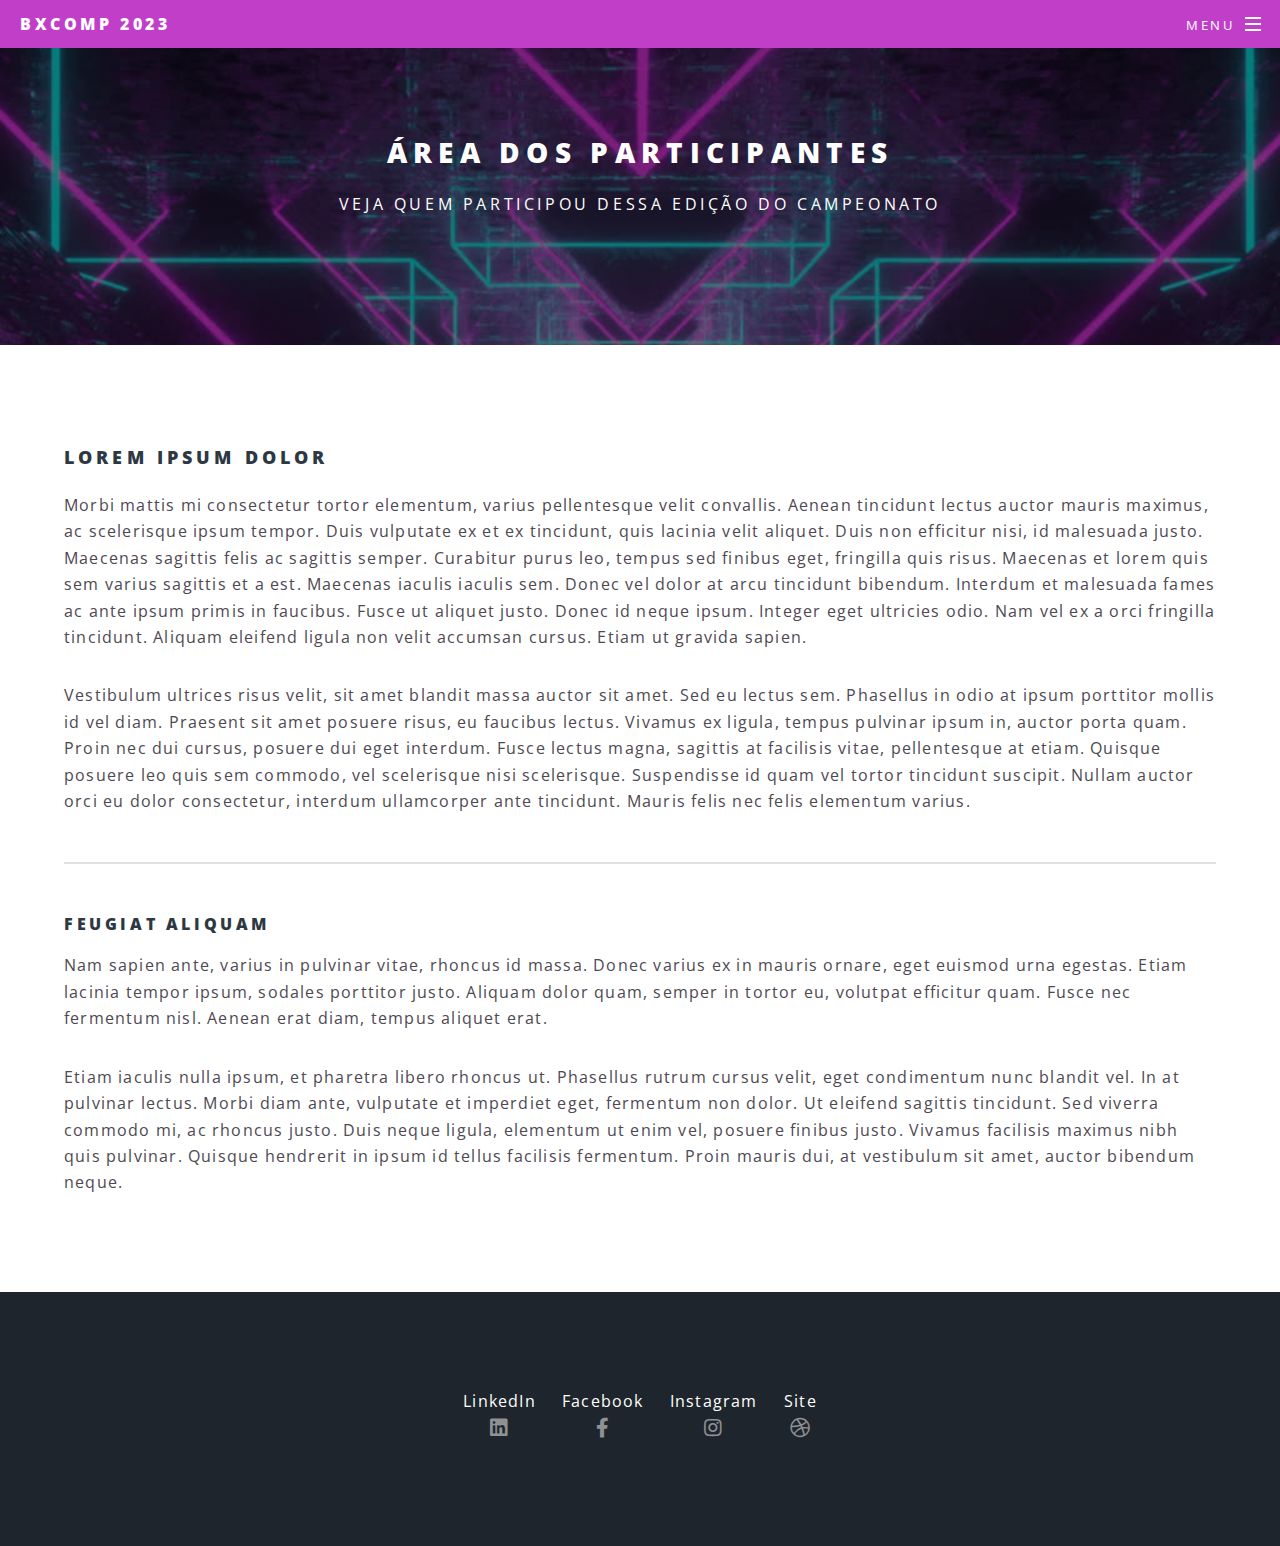
==== BxComp2023/assets/html/areaparticipante.html @ ff105e8b "add participantes page" ====
<!DOCTYPE HTML>
<!--
	Spectral by HTML5 UP
	html5up.net | @ajlkn
	Free for personal and commercial use under the CCA 3.0 license (html5up.net/license)
-->
<html>

<head>
    <title>BxComp 2023</title>
    <meta charset="utf-8" />
    <meta name="viewport" content="width=device-width, initial-scale=1, user-scalable=no" />
    <link rel="stylesheet" href="../css/main.css" />
    <link rel="stylesheet" href="../css/rancking.css" />
    <link rel="stylesheet" href="../css/equipe.css">
    <noscript>
        <link rel="stylesheet" href="../css/noscript.css" />
    </noscript>
</head>

<body class="landing is-preload">

    <!-- Page Wrapper -->
    <div id="page-wrapper">

        <!-- Header -->
        <header id="header">
            <h1><a href="../../index.html">BXCOMP 2023</a></h1>
            <nav id="nav">
                <ul>
                    <li class="special">
                        <a href="#menu" class="menuToggle"><span>Menu</span></a>
                        <div id="menu">
                            <ul>
                                <li><a href="./equipes.html">Equipes</a></li>
                                <li><a href="./desafios.html">Desafios</a></li>
                                <li><a href="./areaparticipante.html">Participantes</a></li>
                                <li><a href="http://www.each.usp.br/petsi/?page_id=8996">Edições Anteriores</a></li>
                            </ul>
                        </div>
                    </li>
                </ul>
            </nav>
        </header>

				<!-- Main -->
					<article id="main">
						<header>
							<h2>Área dos participantes</h2>
							<p>Veja quem participou dessa edição do campeonato</p>
						</header>
						<section class="wrapper style5">
							<div class="inner">

								<h3>Lorem ipsum dolor</h3>
								<p>Morbi mattis mi consectetur tortor elementum, varius pellentesque velit convallis. Aenean tincidunt lectus auctor mauris maximus, ac scelerisque ipsum tempor. Duis vulputate ex et ex tincidunt, quis lacinia velit aliquet. Duis non efficitur nisi, id malesuada justo. Maecenas sagittis felis ac sagittis semper. Curabitur purus leo, tempus sed finibus eget, fringilla quis risus. Maecenas et lorem quis sem varius sagittis et a est. Maecenas iaculis iaculis sem. Donec vel dolor at arcu tincidunt bibendum. Interdum et malesuada fames ac ante ipsum primis in faucibus. Fusce ut aliquet justo. Donec id neque ipsum. Integer eget ultricies odio. Nam vel ex a orci fringilla tincidunt. Aliquam eleifend ligula non velit accumsan cursus. Etiam ut gravida sapien.</p>

								<p>Vestibulum ultrices risus velit, sit amet blandit massa auctor sit amet. Sed eu lectus sem. Phasellus in odio at ipsum porttitor mollis id vel diam. Praesent sit amet posuere risus, eu faucibus lectus. Vivamus ex ligula, tempus pulvinar ipsum in, auctor porta quam. Proin nec dui cursus, posuere dui eget interdum. Fusce lectus magna, sagittis at facilisis vitae, pellentesque at etiam. Quisque posuere leo quis sem commodo, vel scelerisque nisi scelerisque. Suspendisse id quam vel tortor tincidunt suscipit. Nullam auctor orci eu dolor consectetur, interdum ullamcorper ante tincidunt. Mauris felis nec felis elementum varius.</p>

								<hr />

								<h4>Feugiat aliquam</h4>
								<p>Nam sapien ante, varius in pulvinar vitae, rhoncus id massa. Donec varius ex in mauris ornare, eget euismod urna egestas. Etiam lacinia tempor ipsum, sodales porttitor justo. Aliquam dolor quam, semper in tortor eu, volutpat efficitur quam. Fusce nec fermentum nisl. Aenean erat diam, tempus aliquet erat.</p>

								<p>Etiam iaculis nulla ipsum, et pharetra libero rhoncus ut. Phasellus rutrum cursus velit, eget condimentum nunc blandit vel. In at pulvinar lectus. Morbi diam ante, vulputate et imperdiet eget, fermentum non dolor. Ut eleifend sagittis tincidunt. Sed viverra commodo mi, ac rhoncus justo. Duis neque ligula, elementum ut enim vel, posuere finibus justo. Vivamus facilisis maximus nibh quis pulvinar. Quisque hendrerit in ipsum id tellus facilisis fermentum. Proin mauris dui, at vestibulum sit amet, auctor bibendum neque.</p>

							</div>
						</section>
					</article>

    <!-- Footer -->
    <footer id="footer">
        <ul class="icons">
            <li>
                <div class="icon-wrapper">
                    <span class="network-name">LinkedIn</span>
                    <a href="https://www.linkedin.com/company/pet-si-each-usp/mycompany/"
                        class="icon brands fa-linkedin">
                        <span class="label">LinkedIn</span>
                    </a>
                </div>
            </li>
            <li>
                <div class="icon-wrapper">
                    <span class="network-name">Facebook</span>
                    <a href="https://www.facebook.com/petsieach" class="icon brands fa-facebook-f">
                        <span class="label">Facebook</span>
                    </a>
                </div>
            </li>
            <li>
                <div class="icon-wrapper">
                    <span class="network-name">Instagram</span>
                    <a href="https://www.instagram.com/petsieach/" class="icon brands fa-instagram">
                        <span class="label">Instagram</span>
                    </a>

                </div>
            </li>
            <li>
                <div class="icon-wrapper">
                    <span class="network-name">Site</span>
                    <a href="http://www.each.usp.br/petsi/" class="icon brands fa-dribbble">
                        <span class="label">Site</span>
                    </a>

                </div>
            </li>
    </footer>


    </div>

    <!-- Scripts -->
    <script src="../js/jquery.min.js"></script>
    <script src="../js/jquery.scrollex.min.js"></script>
    <script src="../js/jquery.scrolly.min.js"></script>
    <script src="../js/browser.min.js"></script>
    <script src="../js/breakpoints.min.js"></script>
    <script src="../js/util.js"></script>
    <script src="../js/main.js"></script>
    <script src="../js/select-team.js"></script>

</body>

</html>
---- BxComp2023/assets/css/main.css ----
@import url(fontawesome-all.min.css);
@import url("https://fonts.googleapis.com/css?family=Open+Sans:400,400italic,600,600italic,800,800italic");

/*
	Spectral by HTML5 UP
	html5up.net | @ajlkn
	Free for personal and commercial use under the CCA 3.0 license (html5up.net/license)
*/

html,
body,
div,
span,
applet,
object,
iframe,
h1,
h2,
h3,
h4,
h5,
h6,
p,
blockquote,
pre,
a,
abbr,
acronym,
address,
big,
cite,
code,
del,
dfn,
em,
img,
ins,
kbd,
q,
s,
samp,
small,
strike,
strong,
sub,
sup,
tt,
var,
b,
u,
i,
center,
dl,
dt,
dd,
ol,
ul,
li,
fieldset,
form,
label,
legend,
table,
caption,
tbody,
tfoot,
thead,
tr,
th,
td,
article,
aside,
canvas,
details,
embed,
figure,
figcaption,
footer,
header,
hgroup,
menu,
nav,
output,
ruby,
section,
summary,
time,
mark,
audio,
video {
	margin: 0;
	padding: 0;
	border: 0;
	font-size: 100%;
	font: inherit;
	vertical-align: baseline;
}

article,
aside,
details,
figcaption,
figure,
footer,
header,
hgroup,
menu,
nav,
section {
	display: block;
}

body {
	line-height: 1;
}

ol,
ul {
	list-style: none;
}

blockquote,
q {
	quotes: none;
}

blockquote:before,
blockquote:after,
q:before,
q:after {
	content: '';
	content: none;
}

table {
	border-collapse: collapse;
	border-spacing: 0;
}

body {
	-webkit-text-size-adjust: none;
}

mark {
	background-color: transparent;
	color: inherit;
}

input::-moz-focus-inner {
	border: 0;
	padding: 0;
}

input,
select,
textarea {
	-moz-appearance: none;
	-webkit-appearance: none;
	-ms-appearance: none;
	appearance: none;
}

/* Basic */

@-ms-viewport {
	width: device-width;
}

html {
	box-sizing: border-box;
}

*,
*:before,
*:after {
	box-sizing: inherit;
}

body {
	background: #2e3842;
}

body.is-preload *,
body.is-preload *:before,
body.is-preload *:after {
	-moz-animation: none !important;
	-webkit-animation: none !important;
	-ms-animation: none !important;
	animation: none !important;
	-moz-transition: none !important;
	-webkit-transition: none !important;
	-ms-transition: none !important;
	transition: none !important;
}

body,
input,
select,
textarea {
	color: #fff;
	font-family: "Open Sans", Helvetica, sans-serif;
	font-size: 15pt;
	font-weight: 400;
	letter-spacing: 0.075em;
	line-height: 1.65em;
}

@media screen and (max-width: 1680px) {

	body,
	input,
	select,
	textarea {
		font-size: 13pt;
	}

}

@media screen and (max-width: 1280px) {

	body,
	input,
	select,
	textarea {
		font-size: 12pt;
	}

}

@media screen and (max-width: 736px) {

	body,
	input,
	select,
	textarea {
		font-size: 11pt;
		letter-spacing: 0.0375em;
	}

}

a {
	-moz-transition: color 0.2s ease, border-bottom-color 0.2s ease;
	-webkit-transition: color 0.2s ease, border-bottom-color 0.2s ease;
	-ms-transition: color 0.2s ease, border-bottom-color 0.2s ease;
	transition: color 0.2s ease, border-bottom-color 0.2s ease;
	border-bottom: dotted 1px;
	color: inherit;
	text-decoration: none;
}

a:hover {
	border-bottom-color: transparent;
}

strong,
b {
	color: #fff;
	font-weight: 600;
}

em,
i {
	font-style: italic;
}

p {
	margin: 0 0 2em 0;
}

h1,
h2,
h3,
h4,
h5,
h6 {
	color: #fff;
	font-weight: 800;
	letter-spacing: 0.225em;
	line-height: 1em;
	margin: 0 0 1em 0;
	text-transform: uppercase;
}

h1 a,
h2 a,
h3 a,
h4 a,
h5 a,
h6 a {
	color: inherit;
	text-decoration: none;
}

h2 {
	font-size: 1.35em;
	line-height: 1.75em;
}

@media screen and (max-width: 736px) {

	h2 {
		font-size: 1.1em;
		line-height: 1.65em;
	}

}

h3 {
	font-size: 1.15em;
	line-height: 1.75em;
}

@media screen and (max-width: 736px) {

	h3 {
		font-size: 1em;
		line-height: 1.65em;
	}

}

h4 {
	font-size: 1em;
	line-height: 1.5em;
}

h5 {
	font-size: 0.8em;
	line-height: 1.5em;
}

h6 {
	font-size: 0.7em;
	line-height: 1.5em;
}

sub {
	font-size: 0.8em;
	position: relative;
	top: 0.5em;
}

sup {
	font-size: 0.8em;
	position: relative;
	top: -0.5em;
}

hr {
	border: 0;
	border-bottom: solid 2px #fff;
	margin: 3em 0;
}

hr.major {
	margin: 4.5em 0;
}

blockquote {
	border-left: solid 4px #fff;
	font-style: italic;
	margin: 0 0 2em 0;
	padding: 0.5em 0 0.5em 2em;
}

code {
	background: rgba(144, 144, 144, 0.25);
	border-radius: 3px;
	font-family: "Courier New", monospace;
	font-size: 0.9em;
	letter-spacing: 0;
	margin: 0 0.25em;
	padding: 0.25em 0.65em;
}

pre {
	-webkit-overflow-scrolling: touch;
	font-family: "Courier New", monospace;
	font-size: 0.9em;
	margin: 0 0 2em 0;
}

pre code {
	display: block;
	line-height: 1.75em;
	padding: 1em 1.5em;
	overflow-x: auto;
}

.align-left {
	text-align: left;
}

.align-center {
	text-align: center;
}

.align-right {
	text-align: right;
}

/* Row */

.row {
	display: flex;
	flex-wrap: wrap;
	box-sizing: border-box;
	align-items: stretch;
}

.row>* {
	box-sizing: border-box;
}

.row.gtr-uniform>*> :last-child {
	margin-bottom: 0;
}

.row.aln-left {
	justify-content: flex-start;
}

.row.aln-center {
	justify-content: center;
}

.row.aln-right {
	justify-content: flex-end;
}

.row.aln-top {
	align-items: flex-start;
}

.row.aln-middle {
	align-items: center;
}

.row.aln-bottom {
	align-items: flex-end;
}

.row>.imp {
	order: -1;
}

.row>.col-1 {
	width: 8.33333%;
}

.row>.off-1 {
	margin-left: 8.33333%;
}

.row>.col-2 {
	width: 16.66667%;
}

.row>.off-2 {
	margin-left: 16.66667%;
}

.row>.col-3 {
	width: 25%;
}

.row>.off-3 {
	margin-left: 25%;
}

.row>.col-4 {
	width: 33.33333%;
}

.row>.off-4 {
	margin-left: 33.33333%;
}

.row>.col-5 {
	width: 41.66667%;
}

.row>.off-5 {
	margin-left: 41.66667%;
}

.row>.col-6 {
	width: 50%;
}

.row>.off-6 {
	margin-left: 50%;
}

.row>.col-7 {
	width: 58.33333%;
}

.row>.off-7 {
	margin-left: 58.33333%;
}

.row>.col-8 {
	width: 66.66667%;
}

.row>.off-8 {
	margin-left: 66.66667%;
}

.row>.col-9 {
	width: 75%;
}

.row>.off-9 {
	margin-left: 75%;
}

.row>.col-10 {
	width: 83.33333%;
}

.row>.off-10 {
	margin-left: 83.33333%;
}

.row>.col-11 {
	width: 91.66667%;
}

.row>.off-11 {
	margin-left: 91.66667%;
}

.row>.col-12 {
	width: 100%;
}

.row>.off-12 {
	margin-left: 100%;
}

.row.gtr-0 {
	margin-top: 0;
	margin-left: 0em;
}

.row.gtr-0>* {
	padding: 0 0 0 0em;
}

.row.gtr-0.gtr-uniform {
	margin-top: 0em;
}

.row.gtr-0.gtr-uniform>* {
	padding-top: 0em;
}

.row.gtr-25 {
	margin-top: 0;
	margin-left: -0.375em;
}

.row.gtr-25>* {
	padding: 0 0 0 0.375em;
}

.row.gtr-25.gtr-uniform {
	margin-top: -0.375em;
}

.row.gtr-25.gtr-uniform>* {
	padding-top: 0.375em;
}

.row.gtr-50 {
	margin-top: 0;
	margin-left: -0.75em;
}

.row.gtr-50>* {
	padding: 0 0 0 0.75em;
}

.row.gtr-50.gtr-uniform {
	margin-top: -0.75em;
}

.row.gtr-50.gtr-uniform>* {
	padding-top: 0.75em;
}

.row {
	margin-top: 0;
	margin-left: -1.5em;
}

.row>* {
	padding: 0 0 0 1.5em;
}

.row.gtr-uniform {
	margin-top: -1.5em;
}

.row.gtr-uniform>* {
	padding-top: 1.5em;
}

.row.gtr-150 {
	margin-top: 0;
	margin-left: -2.25em;
}

.row.gtr-150>* {
	padding: 0 0 0 2.25em;
}

.row.gtr-150.gtr-uniform {
	margin-top: -2.25em;
}

.row.gtr-150.gtr-uniform>* {
	padding-top: 2.25em;
}

.row.gtr-200 {
	margin-top: 0;
	margin-left: -3em;
}

.row.gtr-200>* {
	padding: 0 0 0 3em;
}

.row.gtr-200.gtr-uniform {
	margin-top: -3em;
}

.row.gtr-200.gtr-uniform>* {
	padding-top: 3em;
}

@media screen and (max-width: 1680px) {

	.row {
		display: flex;
		flex-wrap: wrap;
		box-sizing: border-box;
		align-items: stretch;
	}

	.row>* {
		box-sizing: border-box;
	}

	.row.gtr-uniform>*> :last-child {
		margin-bottom: 0;
	}

	.row.aln-left {
		justify-content: flex-start;
	}

	.row.aln-center {
		justify-content: center;
	}

	.row.aln-right {
		justify-content: flex-end;
	}

	.row.aln-top {
		align-items: flex-start;
	}

	.row.aln-middle {
		align-items: center;
	}

	.row.aln-bottom {
		align-items: flex-end;
	}

	.row>.imp-xlarge {
		order: -1;
	}

	.row>.col-1-xlarge {
		width: 8.33333%;
	}

	.row>.off-1-xlarge {
		margin-left: 8.33333%;
	}

	.row>.col-2-xlarge {
		width: 16.66667%;
	}

	.row>.off-2-xlarge {
		margin-left: 16.66667%;
	}

	.row>.col-3-xlarge {
		width: 25%;
	}

	.row>.off-3-xlarge {
		margin-left: 25%;
	}

	.row>.col-4-xlarge {
		width: 33.33333%;
	}

	.row>.off-4-xlarge {
		margin-left: 33.33333%;
	}

	.row>.col-5-xlarge {
		width: 41.66667%;
	}

	.row>.off-5-xlarge {
		margin-left: 41.66667%;
	}

	.row>.col-6-xlarge {
		width: 50%;
	}

	.row>.off-6-xlarge {
		margin-left: 50%;
	}

	.row>.col-7-xlarge {
		width: 58.33333%;
	}

	.row>.off-7-xlarge {
		margin-left: 58.33333%;
	}

	.row>.col-8-xlarge {
		width: 66.66667%;
	}

	.row>.off-8-xlarge {
		margin-left: 66.66667%;
	}

	.row>.col-9-xlarge {
		width: 75%;
	}

	.row>.off-9-xlarge {
		margin-left: 75%;
	}

	.row>.col-10-xlarge {
		width: 83.33333%;
	}

	.row>.off-10-xlarge {
		margin-left: 83.33333%;
	}

	.row>.col-11-xlarge {
		width: 91.66667%;
	}

	.row>.off-11-xlarge {
		margin-left: 91.66667%;
	}

	.row>.col-12-xlarge {
		width: 100%;
	}

	.row>.off-12-xlarge {
		margin-left: 100%;
	}

	.row.gtr-0 {
		margin-top: 0;
		margin-left: 0em;
	}

	.row.gtr-0>* {
		padding: 0 0 0 0em;
	}

	.row.gtr-0.gtr-uniform {
		margin-top: 0em;
	}

	.row.gtr-0.gtr-uniform>* {
		padding-top: 0em;
	}

	.row.gtr-25 {
		margin-top: 0;
		margin-left: -0.375em;
	}

	.row.gtr-25>* {
		padding: 0 0 0 0.375em;
	}

	.row.gtr-25.gtr-uniform {
		margin-top: -0.375em;
	}

	.row.gtr-25.gtr-uniform>* {
		padding-top: 0.375em;
	}

	.row.gtr-50 {
		margin-top: 0;
		margin-left: -0.75em;
	}

	.row.gtr-50>* {
		padding: 0 0 0 0.75em;
	}

	.row.gtr-50.gtr-uniform {
		margin-top: -0.75em;
	}

	.row.gtr-50.gtr-uniform>* {
		padding-top: 0.75em;
	}

	.row {
		margin-top: 0;
		margin-left: -1.5em;
	}

	.row>* {
		padding: 0 0 0 1.5em;
	}

	.row.gtr-uniform {
		margin-top: -1.5em;
	}

	.row.gtr-uniform>* {
		padding-top: 1.5em;
	}

	.row.gtr-150 {
		margin-top: 0;
		margin-left: -2.25em;
	}

	.row.gtr-150>* {
		padding: 0 0 0 2.25em;
	}

	.row.gtr-150.gtr-uniform {
		margin-top: -2.25em;
	}

	.row.gtr-150.gtr-uniform>* {
		padding-top: 2.25em;
	}

	.row.gtr-200 {
		margin-top: 0;
		margin-left: -3em;
	}

	.row.gtr-200>* {
		padding: 0 0 0 3em;
	}

	.row.gtr-200.gtr-uniform {
		margin-top: -3em;
	}

	.row.gtr-200.gtr-uniform>* {
		padding-top: 3em;
	}

}

@media screen and (max-width: 1280px) {

	.row {
		display: flex;
		flex-wrap: wrap;
		box-sizing: border-box;
		align-items: stretch;
	}

	.row>* {
		box-sizing: border-box;
	}

	.row.gtr-uniform>*> :last-child {
		margin-bottom: 0;
	}

	.row.aln-left {
		justify-content: flex-start;
	}

	.row.aln-center {
		justify-content: center;
	}

	.row.aln-right {
		justify-content: flex-end;
	}

	.row.aln-top {
		align-items: flex-start;
	}

	.row.aln-middle {
		align-items: center;
	}

	.row.aln-bottom {
		align-items: flex-end;
	}

	.row>.imp-large {
		order: -1;
	}

	.row>.col-1-large {
		width: 8.33333%;
	}

	.row>.off-1-large {
		margin-left: 8.33333%;
	}

	.row>.col-2-large {
		width: 16.66667%;
	}

	.row>.off-2-large {
		margin-left: 16.66667%;
	}

	.row>.col-3-large {
		width: 25%;
	}

	.row>.off-3-large {
		margin-left: 25%;
	}

	.row>.col-4-large {
		width: 33.33333%;
	}

	.row>.off-4-large {
		margin-left: 33.33333%;
	}

	.row>.col-5-large {
		width: 41.66667%;
	}

	.row>.off-5-large {
		margin-left: 41.66667%;
	}

	.row>.col-6-large {
		width: 50%;
	}

	.row>.off-6-large {
		margin-left: 50%;
	}

	.row>.col-7-large {
		width: 58.33333%;
	}

	.row>.off-7-large {
		margin-left: 58.33333%;
	}

	.row>.col-8-large {
		width: 66.66667%;
	}

	.row>.off-8-large {
		margin-left: 66.66667%;
	}

	.row>.col-9-large {
		width: 75%;
	}

	.row>.off-9-large {
		margin-left: 75%;
	}

	.row>.col-10-large {
		width: 83.33333%;
	}

	.row>.off-10-large {
		margin-left: 83.33333%;
	}

	.row>.col-11-large {
		width: 91.66667%;
	}

	.row>.off-11-large {
		margin-left: 91.66667%;
	}

	.row>.col-12-large {
		width: 100%;
	}

	.row>.off-12-large {
		margin-left: 100%;
	}

	.row.gtr-0 {
		margin-top: 0;
		margin-left: 0em;
	}

	.row.gtr-0>* {
		padding: 0 0 0 0em;
	}

	.row.gtr-0.gtr-uniform {
		margin-top: 0em;
	}

	.row.gtr-0.gtr-uniform>* {
		padding-top: 0em;
	}

	.row.gtr-25 {
		margin-top: 0;
		margin-left: -0.375em;
	}

	.row.gtr-25>* {
		padding: 0 0 0 0.375em;
	}

	.row.gtr-25.gtr-uniform {
		margin-top: -0.375em;
	}

	.row.gtr-25.gtr-uniform>* {
		padding-top: 0.375em;
	}

	.row.gtr-50 {
		margin-top: 0;
		margin-left: -0.75em;
	}

	.row.gtr-50>* {
		padding: 0 0 0 0.75em;
	}

	.row.gtr-50.gtr-uniform {
		margin-top: -0.75em;
	}

	.row.gtr-50.gtr-uniform>* {
		padding-top: 0.75em;
	}

	.row {
		margin-top: 0;
		margin-left: -1.5em;
	}

	.row>* {
		padding: 0 0 0 1.5em;
	}

	.row.gtr-uniform {
		margin-top: -1.5em;
	}

	.row.gtr-uniform>* {
		padding-top: 1.5em;
	}

	.row.gtr-150 {
		margin-top: 0;
		margin-left: -2.25em;
	}

	.row.gtr-150>* {
		padding: 0 0 0 2.25em;
	}

	.row.gtr-150.gtr-uniform {
		margin-top: -2.25em;
	}

	.row.gtr-150.gtr-uniform>* {
		padding-top: 2.25em;
	}

	.row.gtr-200 {
		margin-top: 0;
		margin-left: -3em;
	}

	.row.gtr-200>* {
		padding: 0 0 0 3em;
	}

	.row.gtr-200.gtr-uniform {
		margin-top: -3em;
	}

	.row.gtr-200.gtr-uniform>* {
		padding-top: 3em;
	}

}

@media screen and (max-width: 980px) {

	.row {
		display: flex;
		flex-wrap: wrap;
		box-sizing: border-box;
		align-items: stretch;
	}

	.row>* {
		box-sizing: border-box;
	}

	.row.gtr-uniform>*> :last-child {
		margin-bottom: 0;
	}

	.row.aln-left {
		justify-content: flex-start;
	}

	.row.aln-center {
		justify-content: center;
	}

	.row.aln-right {
		justify-content: flex-end;
	}

	.row.aln-top {
		align-items: flex-start;
	}

	.row.aln-middle {
		align-items: center;
	}

	.row.aln-bottom {
		align-items: flex-end;
	}

	.row>.imp-medium {
		order: -1;
	}

	.row>.col-1-medium {
		width: 8.33333%;
	}

	.row>.off-1-medium {
		margin-left: 8.33333%;
	}

	.row>.col-2-medium {
		width: 16.66667%;
	}

	.row>.off-2-medium {
		margin-left: 16.66667%;
	}

	.row>.col-3-medium {
		width: 25%;
	}

	.row>.off-3-medium {
		margin-left: 25%;
	}

	.row>.col-4-medium {
		width: 33.33333%;
	}

	.row>.off-4-medium {
		margin-left: 33.33333%;
	}

	.row>.col-5-medium {
		width: 41.66667%;
	}

	.row>.off-5-medium {
		margin-left: 41.66667%;
	}

	.row>.col-6-medium {
		width: 50%;
	}

	.row>.off-6-medium {
		margin-left: 50%;
	}

	.row>.col-7-medium {
		width: 58.33333%;
	}

	.row>.off-7-medium {
		margin-left: 58.33333%;
	}

	.row>.col-8-medium {
		width: 66.66667%;
	}

	.row>.off-8-medium {
		margin-left: 66.66667%;
	}

	.row>.col-9-medium {
		width: 75%;
	}

	.row>.off-9-medium {
		margin-left: 75%;
	}

	.row>.col-10-medium {
		width: 83.33333%;
	}

	.row>.off-10-medium {
		margin-left: 83.33333%;
	}

	.row>.col-11-medium {
		width: 91.66667%;
	}

	.row>.off-11-medium {
		margin-left: 91.66667%;
	}

	.row>.col-12-medium {
		width: 100%;
	}

	.row>.off-12-medium {
		margin-left: 100%;
	}

	.row.gtr-0 {
		margin-top: 0;
		margin-left: 0em;
	}

	.row.gtr-0>* {
		padding: 0 0 0 0em;
	}

	.row.gtr-0.gtr-uniform {
		margin-top: 0em;
	}

	.row.gtr-0.gtr-uniform>* {
		padding-top: 0em;
	}

	.row.gtr-25 {
		margin-top: 0;
		margin-left: -0.375em;
	}

	.row.gtr-25>* {
		padding: 0 0 0 0.375em;
	}

	.row.gtr-25.gtr-uniform {
		margin-top: -0.375em;
	}

	.row.gtr-25.gtr-uniform>* {
		padding-top: 0.375em;
	}

	.row.gtr-50 {
		margin-top: 0;
		margin-left: -0.75em;
	}

	.row.gtr-50>* {
		padding: 0 0 0 0.75em;
	}

	.row.gtr-50.gtr-uniform {
		margin-top: -0.75em;
	}

	.row.gtr-50.gtr-uniform>* {
		padding-top: 0.75em;
	}

	.row {
		margin-top: 0;
		margin-left: -1.5em;
	}

	.row>* {
		padding: 0 0 0 1.5em;
	}

	.row.gtr-uniform {
		margin-top: -1.5em;
	}

	.row.gtr-uniform>* {
		padding-top: 1.5em;
	}

	.row.gtr-150 {
		margin-top: 0;
		margin-left: -2.25em;
	}

	.row.gtr-150>* {
		padding: 0 0 0 2.25em;
	}

	.row.gtr-150.gtr-uniform {
		margin-top: -2.25em;
	}

	.row.gtr-150.gtr-uniform>* {
		padding-top: 2.25em;
	}

	.row.gtr-200 {
		margin-top: 0;
		margin-left: -3em;
	}

	.row.gtr-200>* {
		padding: 0 0 0 3em;
	}

	.row.gtr-200.gtr-uniform {
		margin-top: -3em;
	}

	.row.gtr-200.gtr-uniform>* {
		padding-top: 3em;
	}

}

@media screen and (max-width: 736px) {

	.row {
		display: flex;
		flex-wrap: wrap;
		box-sizing: border-box;
		align-items: stretch;
	}

	.row>* {
		box-sizing: border-box;
	}

	.row.gtr-uniform>*> :last-child {
		margin-bottom: 0;
	}

	.row.aln-left {
		justify-content: flex-start;
	}

	.row.aln-center {
		justify-content: center;
	}

	.row.aln-right {
		justify-content: flex-end;
	}

	.row.aln-top {
		align-items: flex-start;
	}

	.row.aln-middle {
		align-items: center;
	}

	.row.aln-bottom {
		align-items: flex-end;
	}

	.row>.imp-small {
		order: -1;
	}

	.row>.col-1-small {
		width: 8.33333%;
	}

	.row>.off-1-small {
		margin-left: 8.33333%;
	}

	.row>.col-2-small {
		width: 16.66667%;
	}

	.row>.off-2-small {
		margin-left: 16.66667%;
	}

	.row>.col-3-small {
		width: 25%;
	}

	.row>.off-3-small {
		margin-left: 25%;
	}

	.row>.col-4-small {
		width: 33.33333%;
	}

	.row>.off-4-small {
		margin-left: 33.33333%;
	}

	.row>.col-5-small {
		width: 41.66667%;
	}

	.row>.off-5-small {
		margin-left: 41.66667%;
	}

	.row>.col-6-small {
		width: 50%;
	}

	.row>.off-6-small {
		margin-left: 50%;
	}

	.row>.col-7-small {
		width: 58.33333%;
	}

	.row>.off-7-small {
		margin-left: 58.33333%;
	}

	.row>.col-8-small {
		width: 66.66667%;
	}

	.row>.off-8-small {
		margin-left: 66.66667%;
	}

	.row>.col-9-small {
		width: 75%;
	}

	.row>.off-9-small {
		margin-left: 75%;
	}

	.row>.col-10-small {
		width: 83.33333%;
	}

	.row>.off-10-small {
		margin-left: 83.33333%;
	}

	.row>.col-11-small {
		width: 91.66667%;
	}

	.row>.off-11-small {
		margin-left: 91.66667%;
	}

	.row>.col-12-small {
		width: 100%;
	}

	.row>.off-12-small {
		margin-left: 100%;
	}

	.row.gtr-0 {
		margin-top: 0;
		margin-left: 0em;
	}

	.row.gtr-0>* {
		padding: 0 0 0 0em;
	}

	.row.gtr-0.gtr-uniform {
		margin-top: 0em;
	}

	.row.gtr-0.gtr-uniform>* {
		padding-top: 0em;
	}

	.row.gtr-25 {
		margin-top: 0;
		margin-left: -0.375em;
	}

	.row.gtr-25>* {
		padding: 0 0 0 0.375em;
	}

	.row.gtr-25.gtr-uniform {
		margin-top: -0.375em;
	}

	.row.gtr-25.gtr-uniform>* {
		padding-top: 0.375em;
	}

	.row.gtr-50 {
		margin-top: 0;
		margin-left: -0.75em;
	}

	.row.gtr-50>* {
		padding: 0 0 0 0.75em;
	}

	.row.gtr-50.gtr-uniform {
		margin-top: -0.75em;
	}

	.row.gtr-50.gtr-uniform>* {
		padding-top: 0.75em;
	}

	.row {
		margin-top: 0;
		margin-left: -1.5em;
	}

	.row>* {
		padding: 0 0 0 1.5em;
	}

	.row.gtr-uniform {
		margin-top: -1.5em;
	}

	.row.gtr-uniform>* {
		padding-top: 1.5em;
	}

	.row.gtr-150 {
		margin-top: 0;
		margin-left: -2.25em;
	}

	.row.gtr-150>* {
		padding: 0 0 0 2.25em;
	}

	.row.gtr-150.gtr-uniform {
		margin-top: -2.25em;
	}

	.row.gtr-150.gtr-uniform>* {
		padding-top: 2.25em;
	}

	.row.gtr-200 {
		margin-top: 0;
		margin-left: -3em;
	}

	.row.gtr-200>* {
		padding: 0 0 0 3em;
	}

	.row.gtr-200.gtr-uniform {
		margin-top: -3em;
	}

	.row.gtr-200.gtr-uniform>* {
		padding-top: 3em;
	}

}

@media screen and (max-width: 480px) {

	.row {
		display: flex;
		flex-wrap: wrap;
		box-sizing: border-box;
		align-items: stretch;
	}

	.row>* {
		box-sizing: border-box;
	}

	.row.gtr-uniform>*> :last-child {
		margin-bottom: 0;
	}

	.row.aln-left {
		justify-content: flex-start;
	}

	.row.aln-center {
		justify-content: center;
	}

	.row.aln-right {
		justify-content: flex-end;
	}

	.row.aln-top {
		align-items: flex-start;
	}

	.row.aln-middle {
		align-items: center;
	}

	.row.aln-bottom {
		align-items: flex-end;
	}

	.row>.imp-xsmall {
		order: -1;
	}

	.row>.col-1-xsmall {
		width: 8.33333%;
	}

	.row>.off-1-xsmall {
		margin-left: 8.33333%;
	}

	.row>.col-2-xsmall {
		width: 16.66667%;
	}

	.row>.off-2-xsmall {
		margin-left: 16.66667%;
	}

	.row>.col-3-xsmall {
		width: 25%;
	}

	.row>.off-3-xsmall {
		margin-left: 25%;
	}

	.row>.col-4-xsmall {
		width: 33.33333%;
	}

	.row>.off-4-xsmall {
		margin-left: 33.33333%;
	}

	.row>.col-5-xsmall {
		width: 41.66667%;
	}

	.row>.off-5-xsmall {
		margin-left: 41.66667%;
	}

	.row>.col-6-xsmall {
		width: 50%;
	}

	.row>.off-6-xsmall {
		margin-left: 50%;
	}

	.row>.col-7-xsmall {
		width: 58.33333%;
	}

	.row>.off-7-xsmall {
		margin-left: 58.33333%;
	}

	.row>.col-8-xsmall {
		width: 66.66667%;
	}

	.row>.off-8-xsmall {
		margin-left: 66.66667%;
	}

	.row>.col-9-xsmall {
		width: 75%;
	}

	.row>.off-9-xsmall {
		margin-left: 75%;
	}

	.row>.col-10-xsmall {
		width: 83.33333%;
	}

	.row>.off-10-xsmall {
		margin-left: 83.33333%;
	}

	.row>.col-11-xsmall {
		width: 91.66667%;
	}

	.row>.off-11-xsmall {
		margin-left: 91.66667%;
	}

	.row>.col-12-xsmall {
		width: 100%;
	}

	.row>.off-12-xsmall {
		margin-left: 100%;
	}

	.row.gtr-0 {
		margin-top: 0;
		margin-left: 0em;
	}

	.row.gtr-0>* {
		padding: 0 0 0 0em;
	}

	.row.gtr-0.gtr-uniform {
		margin-top: 0em;
	}

	.row.gtr-0.gtr-uniform>* {
		padding-top: 0em;
	}

	.row.gtr-25 {
		margin-top: 0;
		margin-left: -0.375em;
	}

	.row.gtr-25>* {
		padding: 0 0 0 0.375em;
	}

	.row.gtr-25.gtr-uniform {
		margin-top: -0.375em;
	}

	.row.gtr-25.gtr-uniform>* {
		padding-top: 0.375em;
	}

	.row.gtr-50 {
		margin-top: 0;
		margin-left: -0.75em;
	}

	.row.gtr-50>* {
		padding: 0 0 0 0.75em;
	}

	.row.gtr-50.gtr-uniform {
		margin-top: -0.75em;
	}

	.row.gtr-50.gtr-uniform>* {
		padding-top: 0.75em;
	}

	.row {
		margin-top: 0;
		margin-left: -1.5em;
	}

	.row>* {
		padding: 0 0 0 1.5em;
	}

	.row.gtr-uniform {
		margin-top: -1.5em;
	}

	.row.gtr-uniform>* {
		padding-top: 1.5em;
	}

	.row.gtr-150 {
		margin-top: 0;
		margin-left: -2.25em;
	}

	.row.gtr-150>* {
		padding: 0 0 0 2.25em;
	}

	.row.gtr-150.gtr-uniform {
		margin-top: -2.25em;
	}

	.row.gtr-150.gtr-uniform>* {
		padding-top: 2.25em;
	}

	.row.gtr-200 {
		margin-top: 0;
		margin-left: -3em;
	}

	.row.gtr-200>* {
		padding: 0 0 0 3em;
	}

	.row.gtr-200.gtr-uniform {
		margin-top: -3em;
	}

	.row.gtr-200.gtr-uniform>* {
		padding-top: 3em;
	}

}

/* Section/Article */

section.special,
article.special {
	text-align: center;
}

header p {
	color: rgba(255, 255, 255, 0.5);
	position: relative;
	top: -0.25em;
}

header h3+p {
	font-size: 1.1em;
}

header h4+p,
header h5+p,
header h6+p {
	font-size: 0.9em;
}

header.major {
	margin: 0 0 3.5em 0;
}

header.major h2,
header.major h3,
header.major h4,
header.major h5,
header.major h6 {
	border-bottom: solid 2px #fff;
	display: inline-block;
	padding-bottom: 1em;
	position: relative;
}

header.major h2:after,
header.major h3:after,
header.major h4:after,
header.major h5:after,
header.major h6:after {
	content: '';
	display: block;
	height: 1px;
}

header.major p {
	color: #fff;
	top: 0;
}

@media screen and (max-width: 736px) {

	header.major {
		margin: 0 0 2em 0;
	}

}

@media screen and (max-width: 980px) {

	header br {
		display: none;
	}

}

/* Form */

form {
	margin: 0 0 2em 0;
}

label {
	color: #fff;
	display: block;
	font-size: 0.9em;
	font-weight: 600;
	margin: 0 0 1em 0;
}

input[type="text"],
input[type="password"],
input[type="email"],
select,
textarea {
	-moz-appearance: none;
	-webkit-appearance: none;
	-ms-appearance: none;
	appearance: none;
	background-color: rgba(144, 144, 144, 0.25);
	border-radius: 3px;
	border: none;
	color: inherit;
	display: block;
	outline: 0;
	padding: 0 1em;
	text-decoration: none;
	width: 100%;
}

input[type="text"]:invalid,
input[type="password"]:invalid,
input[type="email"]:invalid,
select:invalid,
textarea:invalid {
	box-shadow: none;
}

input[type="text"]:focus,
input[type="password"]:focus,
input[type="email"]:focus,
select:focus,
textarea:focus {
	box-shadow: 0 0 0 2px #21b2a6;
}

select {
	background-size: 1.25em;
	background-repeat: no-repeat;
	background-position: calc(100% - 1em) center;
	height: 2.75em;
	padding-right: 2.75em;
	text-overflow: ellipsis;
}

select:focus::-ms-value {
	background-color: transparent;
}

select::-ms-expand {
	display: none;
}

input[type="text"],
input[type="password"],
input[type="email"],
select {
	height: 2.75em;
}

textarea {
	padding: 0.75em 1em;
}

input[type="checkbox"],
input[type="radio"] {
	-moz-appearance: none;
	-webkit-appearance: none;
	-ms-appearance: none;
	appearance: none;
	display: block;
	float: left;
	margin-right: -2em;
	opacity: 0;
	width: 1em;
	z-index: -1;
}

input[type="checkbox"]+label,
input[type="radio"]+label {
	text-decoration: none;
	color: #fff;
	cursor: pointer;
	display: inline-block;
	font-size: 1em;
	font-weight: 400;
	padding-left: 2.4em;
	padding-right: 0.75em;
	position: relative;
}

input[type="checkbox"]+label:before,
input[type="radio"]+label:before {
	-moz-osx-font-smoothing: grayscale;
	-webkit-font-smoothing: antialiased;
	display: inline-block;
	font-style: normal;
	font-variant: normal;
	text-rendering: auto;
	line-height: 1;
	text-transform: none !important;
	font-family: 'Font Awesome 5 Free';
	font-weight: 900;
}

input[type="checkbox"]+label:before,
input[type="radio"]+label:before {
	background: rgba(144, 144, 144, 0.25);
	border-radius: 3px;
	content: '';
	display: inline-block;
	font-size: 0.8em;
	height: 2.0625em;
	left: 0;
	line-height: 2.0625em;
	position: absolute;
	text-align: center;
	top: 0;
	width: 2.0625em;
}

input[type="checkbox"]:checked+label:before,
input[type="radio"]:checked+label:before {
	background: #2e3842;
	color: #fff;
	content: '\f00c';
}

input[type="checkbox"]:focus+label:before,
input[type="radio"]:focus+label:before {
	box-shadow: 0 0 0 2px #21b2a6;
}

input[type="checkbox"]+label:before {
	border-radius: 3px;
}

input[type="radio"]+label:before {
	border-radius: 100%;
}

::-webkit-input-placeholder {
	color: rgba(255, 255, 255, 0.5) !important;
	opacity: 1.0;
}

:-moz-placeholder {
	color: rgba(255, 255, 255, 0.5) !important;
	opacity: 1.0;
}

::-moz-placeholder {
	color: rgba(255, 255, 255, 0.5) !important;
	opacity: 1.0;
}

:-ms-input-placeholder {
	color: rgba(255, 255, 255, 0.5) !important;
	opacity: 1.0;
}

/* Box */

.box {
	border-radius: 3px;
	border: solid 2px #fff;
	margin-bottom: 2em;
	padding: 1.5em;
}

.box> :last-child,
.box> :last-child> :last-child,
.box> :last-child> :last-child> :last-child {
	margin-bottom: 0;
}

.box.alt {
	border: 0;
	border-radius: 0;
	padding: 0;
}

/* Icon */

.icon-image {
	max-width: 100%;
	height: auto;
	max-height: 200px;
	width: auto;
	display: inline-block;
	font-size: 1.35em;
	height: calc(3em + 2px);
	line-height: 3em;
	text-align: center;
	width: calc(3em + 2px);
}

/* Icon */

.icon {
	text-decoration: none;
	border-bottom: none;
	position: relative;
}

.icon:before {
	-moz-osx-font-smoothing: grayscale;
	-webkit-font-smoothing: antialiased;
	display: inline-block;
	font-style: normal;
	font-variant: normal;
	text-rendering: auto;
	line-height: 1;
	text-transform: none !important;
	font-family: 'Font Awesome 5 Free';
	font-weight: 400;
}

.icon>.label {
	display: none;
}

.icon:before {
	line-height: inherit;
}

.icon.solid:before {
	font-weight: 900;
}

.icon.brands:before {
	font-family: 'Font Awesome 5 Brands';
}

.icon.major {
	-moz-transform: rotate(-45deg);
	-webkit-transform: rotate(-45deg);
	-ms-transform: rotate(-45deg);
	transform: rotate(-45deg);
	border-radius: 3px;
	border: solid 2px #fff;
	display: inline-block;
	font-size: 1.35em;
	height: calc(3em + 2px);
	line-height: 3em;
	text-align: center;
	width: calc(3em + 2px);
}

.icon.major:before {
	-moz-transform: rotate(45deg);
	-webkit-transform: rotate(45deg);
	-ms-transform: rotate(45deg);
	transform: rotate(45deg);
	display: inline-block;
	font-size: 1.5em;
}

@media screen and (max-width: 736px) {

	.icon.major {
		font-size: 1em;
	}

}

/* Image */

.image {
	border-radius: 3px;
	border: 0;
	display: inline-block;
	position: relative;
}

.image img {
	border-radius: 3px;
	display: block;
}

.image.left {
	float: left;
	margin: 0 2em 2em 0;
	top: 0.25em;
}

.image.right {
	float: right;
	margin: 0 0 2em 2em;
	top: 0.25em;
}

.image.left,
.image.right {
	max-width: 40%;
}

.image.left img,
.image.right img {
	width: 100%;
}

.image.fit {
	display: block;
	margin: 0 0 2em 0;
	width: 100%;
}

.image.fit img {
	width: 100%;
}

/* List */

ol {
	list-style: decimal;
	margin: 0 0 2em 0;
	padding-left: 1.25em;
}

ol li {
	padding-left: 0.25em;
}

ul {
	list-style: disc;
	margin: 0 0 2em 0;
	padding-left: 1em;
}

ul li {
	padding-left: 0.5em;
}

ul.alt {
	list-style: none;
	padding-left: 0;
}

ul.alt li {
	border-top: solid 1px #fff;
	padding: 0.5em 0;
}

ul.alt li:first-child {
	border-top: 0;
	padding-top: 0;
}

dl {
	margin: 0 0 2em 0;
}

/* Actions */

ul.actions {
	display: -moz-flex;
	display: -webkit-flex;
	display: -ms-flex;
	display: flex;
	cursor: default;
	list-style: none;
	margin-left: -1em;
	padding-left: 0;
}

ul.actions li {
	padding: 0 0 0 1em;
	vertical-align: middle;
}

ul.actions.special {
	-moz-justify-content: center;
	-webkit-justify-content: center;
	-ms-justify-content: center;
	justify-content: center;
	width: 100%;
	margin-left: 0;
}

ul.actions.special li:first-child {
	padding-left: 0;
}

ul.actions.stacked {
	-moz-flex-direction: column;
	-webkit-flex-direction: column;
	-ms-flex-direction: column;
	flex-direction: column;
	margin-left: 0;
}

ul.actions.stacked li {
	padding: 1em 0 0 0;
}

ul.actions.stacked li:first-child {
	padding-top: 0;
}

ul.actions.fit {
	width: calc(100% + 1em);
}

ul.actions.fit li {
	-moz-flex-grow: 1;
	-webkit-flex-grow: 1;
	-ms-flex-grow: 1;
	flex-grow: 1;
	-moz-flex-shrink: 1;
	-webkit-flex-shrink: 1;
	-ms-flex-shrink: 1;
	flex-shrink: 1;
	width: 100%;
}

ul.actions.fit li>* {
	width: 100%;
}

ul.actions.fit.stacked {
	width: 100%;
}

@media screen and (max-width: 480px) {

	ul.actions:not(.fixed) {
		-moz-flex-direction: column;
		-webkit-flex-direction: column;
		-ms-flex-direction: column;
		flex-direction: column;
		margin-left: 0;
		width: 100% !important;
	}

	ul.actions:not(.fixed) li {
		-moz-flex-grow: 1;
		-webkit-flex-grow: 1;
		-ms-flex-grow: 1;
		flex-grow: 1;
		-moz-flex-shrink: 1;
		-webkit-flex-shrink: 1;
		-ms-flex-shrink: 1;
		flex-shrink: 1;
		padding: 1em 0 0 0;
		text-align: center;
		width: 100%;
	}

	ul.actions:not(.fixed) li>* {
		width: 100%;
	}

	ul.actions:not(.fixed) li:first-child {
		padding-top: 0;
	}

	ul.actions:not(.fixed) li input[type="submit"],
	ul.actions:not(.fixed) li input[type="reset"],
	ul.actions:not(.fixed) li input[type="button"],
	ul.actions:not(.fixed) li button,
	ul.actions:not(.fixed) li .button {
		width: 100%;
	}

	ul.actions:not(.fixed) li input[type="submit"].icon:before,
	ul.actions:not(.fixed) li input[type="reset"].icon:before,
	ul.actions:not(.fixed) li input[type="button"].icon:before,
	ul.actions:not(.fixed) li button.icon:before,
	ul.actions:not(.fixed) li .button.icon:before {
		margin-left: -0.5em;
	}

}

/* Icons */

ul.icons {
	cursor: default;
	list-style: none;
	padding-left: 0;
}

ul.icons li {
	display: inline-block;
	padding: 0 1em 0 0;
}

ul.icons li:last-child {
	padding-right: 0 !important;
}

ul.icons.major {
	padding: 1em 0;
}

ul.icons.major li {
	padding-right: 3.5em;
}

@media screen and (max-width: 736px) {

	ul.icons.major li {
		padding: 0 1em !important;
	}

}

/* Table */

.table-wrapper {
	-webkit-overflow-scrolling: touch;
	overflow-x: auto;
}

table {
	margin: 0 0 2em 0;
	width: 100%;
}

table tbody tr {
	border: solid 1px #fff;
	border-left: 0;
	border-right: 0;
}

table tbody tr:nth-child(2n + 1) {
	background-color: rgba(144, 144, 144, 0.25);
}

table td {
	padding: 0.75em 0.75em;
}

table th {
	color: #fff;
	font-size: 0.9em;
	font-weight: 600;
	padding: 0 0.75em 0.75em 0.75em;
	text-align: left;
}

table thead {
	border-bottom: solid 2px #fff;
}

table tfoot {
	border-top: solid 2px #fff;
}

table.alt {
	border-collapse: separate;
}

table.alt tbody tr td {
	border: solid 1px #fff;
	border-left-width: 0;
	border-top-width: 0;
}

table.alt tbody tr td:first-child {
	border-left-width: 1px;
}

table.alt tbody tr:first-child td {
	border-top-width: 1px;
}

table.alt thead {
	border-bottom: 0;
}

table.alt tfoot {
	border-top: 0;
}

/* Button */

input[type="submit"],
input[type="reset"],
input[type="button"],
button,
.button {
	-moz-appearance: none;
	-webkit-appearance: none;
	-ms-appearance: none;
	appearance: none;
	-moz-transition: background-color 0.2s ease-in-out, color 0.2s ease-in-out;
	-webkit-transition: background-color 0.2s ease-in-out, color 0.2s ease-in-out;
	-ms-transition: background-color 0.2s ease-in-out, color 0.2s ease-in-out;
	transition: background-color 0.2s ease-in-out, color 0.2s ease-in-out;
	background-color: transparent;
	border-radius: 3px;
	border: 0;
	box-shadow: inset 0 0 0 2px #fff;
	color: #fff;
	cursor: pointer;
	display: inline-block;
	font-size: 0.8em;
	font-weight: 600;
	height: 3.125em;
	letter-spacing: 0.225em;
	line-height: 3.125em;
	max-width: 30em;
	padding: 0 2.75em;
	text-align: center;
	text-decoration: none;
	text-transform: uppercase;
	white-space: nowrap;
	overflow: hidden;
	text-overflow: ellipsis;
}

input[type="submit"]:hover,
input[type="reset"]:hover,
input[type="button"]:hover,
button:hover,
.button:hover {
	background-color: rgba(144, 144, 144, 0.25);
}

input[type="submit"]:active,
input[type="reset"]:active,
input[type="button"]:active,
button:active,
.button:active {
	background-color: rgba(144, 144, 144, 0.5);
}

input[type="submit"].icon:before,
input[type="reset"].icon:before,
input[type="button"].icon:before,
button.icon:before,
.button.icon:before {
	margin-right: 0.5em;
}

input[type="submit"].fit,
input[type="reset"].fit,
input[type="button"].fit,
button.fit,
.button.fit {
	width: 100%;
}

input[type="submit"].small,
input[type="reset"].small,
input[type="button"].small,
button.small,
.button.small {
	font-size: 0.8em;
}

input[type="submit"].large,
input[type="reset"].large,
input[type="button"].large,
button.large,
.button.large {
	font-size: 1.35em;
}

input[type="submit"].primary,
input[type="reset"].primary,
input[type="button"].primary,
button.primary,
.button.primary {
	background-color: #EC17F8;
	box-shadow: none !important;
	color: #ffffff !important;
}

input[type="submit"].primary:hover,
input[type="reset"].primary:hover,
input[type="button"].primary:hover,
button.primary:hover,
.button.primary:hover {
	background-color: #f54efe !important;
}

input[type="submit"].primary:active,
input[type="reset"].primary:active,
input[type="button"].primary:active,
button.primary:active,
.button.primary:active {
	background-color: #EC17F8 !important;
}

input[type="submit"].disabled,
input[type="submit"]:disabled,
input[type="reset"].disabled,
input[type="reset"]:disabled,
input[type="button"].disabled,
input[type="button"]:disabled,
button.disabled,
button:disabled,
.button.disabled,
.button:disabled {
	pointer-events: none;
	opacity: 0.25;
}

@media screen and (max-width: 736px) {

	input[type="submit"],
	input[type="reset"],
	input[type="button"],
	button,
	.button {
		height: 3.75em;
		line-height: 3.75em;
	}

}

/* Features */

.features {
	display: -moz-flex;
	display: -webkit-flex;
	display: -ms-flex;
	display: flex;
	-moz-flex-wrap: wrap;
	-webkit-flex-wrap: wrap;
	-ms-flex-wrap: wrap;
	flex-wrap: wrap;
	-moz-justify-content: center;
	-webkit-justify-content: center;
	-ms-justify-content: center;
	justify-content: center;
	list-style: none;
	padding: 0;
	width: 100%;
}

.features li {
	padding: 4em 4em 4em 4em;
	position: relative;
	width: 50%;
	list-style: none;
	display: flex;
	justify-content: center;
}


.features li:nth-child(1) {
	background-color: rgba(0, 0, 0, 0.035);
}

.features li:nth-child(2) {
	background-color: rgba(0, 0, 0, 0.07);
}

.features li:nth-child(3) {
	background-color: rgba(0, 0, 0, 0.105);
}

.features li:nth-child(4) {
	background-color: rgba(0, 0, 0, 0.14);
}

.features li:nth-child(5) {
	background-color: rgba(0, 0, 0, 0.175);
}

.features li:nth-child(6) {
	background-color: rgba(0, 0, 0, 0.21);
}

.features li:nth-child(7) {
	background-color: rgba(0, 0, 0, 0.245);
}

.features li:nth-child(8) {
	background-color: rgba(0, 0, 0, 0.28);
}

.features li:nth-child(9) {
	background-color: rgba(0, 0, 0, 0.315);
}

.features li:nth-child(10) {
	background-color: rgba(0, 0, 0, 0.35);
}

.features li:before {
	display: block;
	color: #00ffcc;
	position: absolute;
	left: 1.75em;
	top: 2.75em;
	font-size: 1.5em;
}

.features li:nth-child(1) {
	border-top-left-radius: 3px;
}

.features li:nth-child(2) {
	border-top-right-radius: 3px;
}

.features li:nth-last-child(1) {
	border-bottom-right-radius: 3px;
}

.features li:nth-last-child(2) {
	border-bottom-left-radius: 3px;
}

@media screen and (max-width: 980px) {

	.features li {
		padding: 3em 2em 1em 2em;
		text-align: center;
	}

	.features li:before {
		left: 0;
		margin: 0 0 1em 0;
		position: relative;
		top: 0;
	}

}

@media screen and (max-width: 736px) {

	.features li {
		padding: 3em 0 1em 0;
		background-color: transparent !important;
		border-top: solid 2px #fff;
		width: 100%;
	}

	.features li:first-child {
		border-top: 0;
	}

}

.pats-image {
	max-width: 400px;
	height: auto;
}

/* Spotlight */

.spotlight {
	-moz-align-items: center;
	-webkit-align-items: center;
	-ms-align-items: center;
	align-items: center;
	display: -moz-flex;
	display: -webkit-flex;
	display: -ms-flex;
	display: flex;
}

.spotlight .image {
	-moz-order: 1;
	-webkit-order: 1;
	-ms-order: 1;
	order: 1;
	border-radius: 0;
	width: 40%;
}

.spotlight .image img {
	border-radius: 0;
	width: 100%;
}

.spotlight .content {
	padding: 2em 4em 0.1em 4em;
	-moz-order: 2;
	-webkit-order: 2;
	-ms-order: 2;
	order: 2;
	max-width: 48em;
	width: 60%;
}

.spotlight:nth-child(2n) {
	-moz-flex-direction: row-reverse;
	-webkit-flex-direction: row-reverse;
	-ms-flex-direction: row-reverse;
	flex-direction: row-reverse;
}

.spotlight:nth-child(1) {
	background-color: rgba(0, 0, 0, 0.075);
}

.spotlight:nth-child(2) {
	background-color: rgba(0, 0, 0, 0.15);
}

.spotlight:nth-child(3) {
	background-color: rgba(0, 0, 0, 0.225);
}

.spotlight:nth-child(4) {
	background-color: rgba(0, 0, 0, 0.3);
}

.spotlight:nth-child(5) {
	background-color: rgba(0, 0, 0, 0.375);
}

.spotlight:nth-child(6) {
	background-color: rgba(0, 0, 0, 0.45);
}

.spotlight:nth-child(7) {
	background-color: rgba(0, 0, 0, 0.525);
}

.spotlight:nth-child(8) {
	background-color: rgba(0, 0, 0, 0.6);
}

.spotlight:nth-child(9) {
	background-color: rgba(0, 0, 0, 0.675);
}

.spotlight:nth-child(10) {
	background-color: rgba(0, 0, 0, 0.75);
}

@media screen and (max-width: 1280px) {

	.spotlight .image {
		width: 45%;
	}

	.spotlight .content {
		width: 55%;
	}

}

@media screen and (max-width: 980px) {

	.spotlight {
		display: block;
	}

	.spotlight br {
		display: none;
	}

	.spotlight .image {
		width: 100%;
	}

	.spotlight .content {
		padding: 4em 3em 2em 3em;
		max-width: none;
		text-align: center;
		width: 100%;
	}

}

@media screen and (max-width: 736px) {

	.spotlight .content {
		padding: 3em 2em 1em 2em;
	}

}

/* Wrapper */

.wrapper {
	padding: 6em 0 4em 0;
}

.wrapper>.inner {
	width: 60em;
	margin: 0 auto;
}

@media screen and (max-width: 1280px) {

	.wrapper>.inner {
		width: 90%;
	}

}

@media screen and (max-width: 980px) {

	.wrapper>.inner {
		width: 100%;
	}

}

.wrapper.alt {
	padding: 0;
}

.wrapper.style1 {
	background-color: #21b2a6;
	color: #c8ece9;
}

.wrapper.style1 strong,
.wrapper.style1 b {
	color: #ffffff;
}

.wrapper.style1 h2,
.wrapper.style1 h3,
.wrapper.style1 h4,
.wrapper.style1 h5,
.wrapper.style1 h6 {
	color: #ffffff;
}

.wrapper.style1 hr {
	border-color: rgba(0, 0, 0, 0.125);
}

.wrapper.style1 blockquote {
	border-color: rgba(0, 0, 0, 0.125);
}

.wrapper.style1 code {
	background: rgba(255, 255, 255, 0.075);
}

.wrapper.style1 header p {
	color: #a6e0db;
}

.wrapper.style1 header.major h2,
.wrapper.style1 header.major h3,
.wrapper.style1 header.major h4,
.wrapper.style1 header.major h5,
.wrapper.style1 header.major h6 {
	border-color: rgba(0, 0, 0, 0.125);
}

.wrapper.style1 header.major p {
	color: #c8ece9;
}

.wrapper.style1 label {
	color: #ffffff;
}

.wrapper.style1 input[type="text"],
.wrapper.style1 input[type="password"],
.wrapper.style1 input[type="email"],
.wrapper.style1 select,
.wrapper.style1 textarea {
	background-color: rgba(255, 255, 255, 0.075);
}

.wrapper.style1 select {
	background-image: url("data:image/svg+xml;charset=utf8,%3Csvg xmlns='http://www.w3.org/2000/svg' width='40' height='40' preserveAspectRatio='none' viewBox='0 0 40 40'%3E%3Cpath d='M9.4,12.3l10.4,10.4l10.4-10.4c0.2-0.2,0.5-0.4,0.9-0.4c0.3,0,0.6,0.1,0.9,0.4l3.3,3.3c0.2,0.2,0.4,0.5,0.4,0.9 c0,0.4-0.1,0.6-0.4,0.9L20.7,31.9c-0.2,0.2-0.5,0.4-0.9,0.4c-0.3,0-0.6-0.1-0.9-0.4L4.3,17.3c-0.2-0.2-0.4-0.5-0.4-0.9 c0-0.4,0.1-0.6,0.4-0.9l3.3-3.3c0.2-0.2,0.5-0.4,0.9-0.4S9.1,12.1,9.4,12.3z' fill='rgba(0, 0, 0, 0.125)' /%3E%3C/svg%3E");
}

.wrapper.style1 select option {
	color: #ffffff;
	background: #21b2a6;
}

.wrapper.style1 input[type="checkbox"]+label,
.wrapper.style1 input[type="radio"]+label {
	color: #c8ece9;
}

.wrapper.style1 input[type="checkbox"]+label:before,
.wrapper.style1 input[type="radio"]+label:before {
	background: rgba(255, 255, 255, 0.075);
}

.wrapper.style1 input[type="checkbox"]:checked+label:before,
.wrapper.style1 input[type="radio"]:checked+label:before {
	background: #ffffff;
	color: #21b2a6;
}

.wrapper.style1 ::-webkit-input-placeholder {
	color: #a6e0db !important;
}

.wrapper.style1 :-moz-placeholder {
	color: #a6e0db !important;
}

.wrapper.style1 ::-moz-placeholder {
	color: #a6e0db !important;
}

.wrapper.style1 :-ms-input-placeholder {
	color: #a6e0db !important;
}

.wrapper.style1 .formerize-placeholder {
	color: #a6e0db !important;
}

.wrapper.style1 .icon.major {
	border-color: rgba(0, 0, 0, 0.125);
}

.wrapper.style1 ul.alt li {
	border-color: rgba(0, 0, 0, 0.125);
}

.wrapper.style1 table tbody tr {
	border-color: rgba(0, 0, 0, 0.125);
}

.wrapper.style1 table tbody tr:nth-child(2n + 1) {
	background-color: rgba(255, 255, 255, 0.075);
}

.wrapper.style1 table th {
	color: #ffffff;
}

.wrapper.style1 table thead {
	border-color: rgba(0, 0, 0, 0.125);
}

.wrapper.style1 table tfoot {
	border-color: rgba(0, 0, 0, 0.125);
}

.wrapper.style1 table.alt tbody tr td {
	border-color: rgba(0, 0, 0, 0.125);
}

.wrapper.style1 input[type="submit"],
.wrapper.style1 input[type="reset"],
.wrapper.style1 input[type="button"],
.wrapper.style1 button,
.wrapper.style1 .button {
	box-shadow: inset 0 0 0 2px rgba(0, 0, 0, 0.125);
	color: #ffffff;
}

.wrapper.style1 input[type="submit"]:hover,
.wrapper.style1 input[type="reset"]:hover,
.wrapper.style1 input[type="button"]:hover,
.wrapper.style1 button:hover,
.wrapper.style1 .button:hover {
	background-color: rgba(255, 255, 255, 0.075);
}

.wrapper.style1 input[type="submit"]:active,
.wrapper.style1 input[type="reset"]:active,
.wrapper.style1 input[type="button"]:active,
.wrapper.style1 button:active,
.wrapper.style1 .button:active {
	background-color: rgba(255, 255, 255, 0.2);
}

@media screen and (max-width: 736px) {

	.wrapper.style1 .features li {
		border-top-color: rgba(0, 0, 0, 0.125);
	}

}

.wrapper.style2 {
	background-color: #2e3842;
}

.wrapper.style3 {
	background-color: #21b2a6;
	color: #d3d4e4;
}

.wrapper.style3 strong,
.wrapper.style3 b {
	color: #ffffff;
}

.wrapper.style3 h2,
.wrapper.style3 h3,
.wrapper.style3 h4,
.wrapper.style3 h5,
.wrapper.style3 h6 {
	color: #ffffff;
}

.wrapper.style3 hr {
	border-color: rgba(0, 0, 0, 0.125);
}

.wrapper.style3 blockquote {
	border-color: rgba(0, 0, 0, 0.125);
}

.wrapper.style3 code {
	background: rgba(255, 255, 255, 0.075);
}

.wrapper.style3 header p {
	color: #b9bad4;
}

.wrapper.style3 header.major h2,
.wrapper.style3 header.major h3,
.wrapper.style3 header.major h4,
.wrapper.style3 header.major h5,
.wrapper.style3 header.major h6 {
	border-color: rgba(0, 0, 0, 0.125);
}

.wrapper.style3 header.major p {
	color: #d3d4e4;
}

.wrapper.style3 label {
	color: #ffffff;
}

.wrapper.style3 input[type="text"],
.wrapper.style3 input[type="password"],
.wrapper.style3 input[type="email"],
.wrapper.style3 select,
.wrapper.style3 textarea {
	background-color: rgba(255, 255, 255, 0.075);
}

.wrapper.style3 select {
	background-image: url("data:image/svg+xml;charset=utf8,%3Csvg xmlns='http://www.w3.org/2000/svg' width='40' height='40' preserveAspectRatio='none' viewBox='0 0 40 40'%3E%3Cpath d='M9.4,12.3l10.4,10.4l10.4-10.4c0.2-0.2,0.5-0.4,0.9-0.4c0.3,0,0.6,0.1,0.9,0.4l3.3,3.3c0.2,0.2,0.4,0.5,0.4,0.9 c0,0.4-0.1,0.6-0.4,0.9L20.7,31.9c-0.2,0.2-0.5,0.4-0.9,0.4c-0.3,0-0.6-0.1-0.9-0.4L4.3,17.3c-0.2-0.2-0.4-0.5-0.4-0.9 c0-0.4,0.1-0.6,0.4-0.9l3.3-3.3c0.2-0.2,0.5-0.4,0.9-0.4S9.1,12.1,9.4,12.3z' fill='rgba(0, 0, 0, 0.125)' /%3E%3C/svg%3E");
}

.wrapper.style3 select option {
	color: #ffffff;
	background: #505393;
}

.wrapper.style3 input[type="checkbox"]+label,
.wrapper.style3 input[type="radio"]+label {
	color: #d3d4e4;
}

.wrapper.style3 input[type="checkbox"]+label:before,
.wrapper.style3 input[type="radio"]+label:before {
	background: rgba(255, 255, 255, 0.075);
}

.wrapper.style3 input[type="checkbox"]:checked+label:before,
.wrapper.style3 input[type="radio"]:checked+label:before {
	background: #ffffff;
	color: #505393;
}

.wrapper.style3 ::-webkit-input-placeholder {
	color: #b9bad4 !important;
}

.wrapper.style3 :-moz-placeholder {
	color: #b9bad4 !important;
}

.wrapper.style3 ::-moz-placeholder {
	color: #b9bad4 !important;
}

.wrapper.style3 :-ms-input-placeholder {
	color: #b9bad4 !important;
}

.wrapper.style3 .formerize-placeholder {
	color: #b9bad4 !important;
}

.wrapper.style3 .icon.major {
	border-color: rgba(0, 0, 0, 0.125);
}

.wrapper.style3 ul.alt li {
	border-color: rgba(0, 0, 0, 0.125);
}

.wrapper.style3 table tbody tr {
	border-color: rgba(0, 0, 0, 0.125);
}

.wrapper.style3 table tbody tr:nth-child(2n + 1) {
	background-color: rgba(255, 255, 255, 0.075);
}

.wrapper.style3 table th {
	color: #ffffff;
}

.wrapper.style3 table thead {
	border-color: rgba(0, 0, 0, 0.125);
}

.wrapper.style3 table tfoot {
	border-color: rgba(0, 0, 0, 0.125);
}

.wrapper.style3 table.alt tbody tr td {
	border-color: rgba(0, 0, 0, 0.125);
}

.wrapper.style3 input[type="submit"],
.wrapper.style3 input[type="reset"],
.wrapper.style3 input[type="button"],
.wrapper.style3 button,
.wrapper.style3 .button {
	box-shadow: inset 0 0 0 2px rgba(0, 0, 0, 0.125);
	color: #ffffff;
}

.wrapper.style3 input[type="submit"]:hover,
.wrapper.style3 input[type="reset"]:hover,
.wrapper.style3 input[type="button"]:hover,
.wrapper.style3 button:hover,
.wrapper.style3 .button:hover {
	background-color: rgba(255, 255, 255, 0.075);
}

.wrapper.style3 input[type="submit"]:active,
.wrapper.style3 input[type="reset"]:active,
.wrapper.style3 input[type="button"]:active,
.wrapper.style3 button:active,
.wrapper.style3 .button:active {
	background-color: rgba(255, 255, 255, 0.2);
}

@media screen and (max-width: 736px) {

	.wrapper.style3 .features li {
		border-top-color: rgba(0, 0, 0, 0.125);
	}

}

.wrapper.style4 {
	background-color: transparent;
	display: flex;
	justify-content: center;
	align-items: center;
	text-align: center;
}

.wrapper.style5 {
	background-color: #ffffff;
	color: #4E4852;
}

.wrapper.style5 strong,
.wrapper.style5 b {
	color: #2E3842;
}

.wrapper.style5 h2,
.wrapper.style5 h3,
.wrapper.style5 h4,
.wrapper.style5 h5,
.wrapper.style5 h6 {
	color: #2E3842;
}

.wrapper.style5 hr {
	border-color: #dfdfdf;
}

.wrapper.style5 blockquote {
	border-color: #dfdfdf;
}

.wrapper.style5 code {
	background: rgba(0, 0, 0, 0.0375);
}

.wrapper.style5 header p {
	color: #8E8892;
}

.wrapper.style5 header.major h2,
.wrapper.style5 header.major h3,
.wrapper.style5 header.major h4,
.wrapper.style5 header.major h5,
.wrapper.style5 header.major h6 {
	border-color: #dfdfdf;
}

.wrapper.style5 header.major p {
	color: #4E4852;
}

.wrapper.style5 label {
	color: #2E3842;
}

.wrapper.style5 input[type="text"],
.wrapper.style5 input[type="password"],
.wrapper.style5 input[type="email"],
.wrapper.style5 select,
.wrapper.style5 textarea {
	background-color: rgba(0, 0, 0, 0.0375);
}

.wrapper.style5 select {
	background-image: url("data:image/svg+xml;charset=utf8,%3Csvg xmlns='http://www.w3.org/2000/svg' width='40' height='40' preserveAspectRatio='none' viewBox='0 0 40 40'%3E%3Cpath d='M9.4,12.3l10.4,10.4l10.4-10.4c0.2-0.2,0.5-0.4,0.9-0.4c0.3,0,0.6,0.1,0.9,0.4l3.3,3.3c0.2,0.2,0.4,0.5,0.4,0.9 c0,0.4-0.1,0.6-0.4,0.9L20.7,31.9c-0.2,0.2-0.5,0.4-0.9,0.4c-0.3,0-0.6-0.1-0.9-0.4L4.3,17.3c-0.2-0.2-0.4-0.5-0.4-0.9 c0-0.4,0.1-0.6,0.4-0.9l3.3-3.3c0.2-0.2,0.5-0.4,0.9-0.4S9.1,12.1,9.4,12.3z' fill='%23dfdfdf' /%3E%3C/svg%3E");
}

.wrapper.style5 select option {
	color: #2E3842;
	background: #ffffff;
}

.wrapper.style5 input[type="checkbox"]+label,
.wrapper.style5 input[type="radio"]+label {
	color: #4E4852;
}

.wrapper.style5 input[type="checkbox"]+label:before,
.wrapper.style5 input[type="radio"]+label:before {
	background: rgba(0, 0, 0, 0.0375);
}

.wrapper.style5 input[type="checkbox"]:checked+label:before,
.wrapper.style5 input[type="radio"]:checked+label:before {
	background: #2E3842;
	color: #ffffff;
}

.wrapper.style5 ::-webkit-input-placeholder {
	color: #8E8892 !important;
}

.wrapper.style5 :-moz-placeholder {
	color: #8E8892 !important;
}

.wrapper.style5 ::-moz-placeholder {
	color: #8E8892 !important;
}

.wrapper.style5 :-ms-input-placeholder {
	color: #8E8892 !important;
}

.wrapper.style5 .formerize-placeholder {
	color: #8E8892 !important;
}

.wrapper.style5 .icon.major {
	border-color: #dfdfdf;
}

.wrapper.style5 ul.alt li {
	border-color: #dfdfdf;
}

.wrapper.style5 table tbody tr {
	border-color: #dfdfdf;
}

.wrapper.style5 table tbody tr:nth-child(2n + 1) {
	background-color: rgba(0, 0, 0, 0.0375);
}

.wrapper.style5 table th {
	color: #2E3842;
}

.wrapper.style5 table thead {
	border-color: #dfdfdf;
}

.wrapper.style5 table tfoot {
	border-color: #dfdfdf;
}

.wrapper.style5 table.alt tbody tr td {
	border-color: #dfdfdf;
}

.wrapper.style5 input[type="submit"],
.wrapper.style5 input[type="reset"],
.wrapper.style5 input[type="button"],
.wrapper.style5 button,
.wrapper.style5 .button {
	box-shadow: inset 0 0 0 2px #dfdfdf;
	color: #2E3842;
}

.wrapper.style5 input[type="submit"]:hover,
.wrapper.style5 input[type="reset"]:hover,
.wrapper.style5 input[type="button"]:hover,
.wrapper.style5 button:hover,
.wrapper.style5 .button:hover {
	background-color: rgba(0, 0, 0, 0.0375);
}

.wrapper.style5 input[type="submit"]:active,
.wrapper.style5 input[type="reset"]:active,
.wrapper.style5 input[type="button"]:active,
.wrapper.style5 button:active,
.wrapper.style5 .button:active {
	background-color: rgba(0, 0, 0, 0.1);
}

@media screen and (max-width: 736px) {

	.wrapper.style5 .features li {
		border-top-color: #dfdfdf;
	}

}

@media screen and (max-width: 980px) {

	.wrapper {
		padding: 4em 3em 2em 3em;
	}

}

@media screen and (max-width: 736px) {

	.wrapper {
		padding: 3em 2em 1em 2em;
	}

}

/* Page Wrapper + Menu */

#page-wrapper {
	-moz-transition: opacity 0.5s ease;
	-webkit-transition: opacity 0.5s ease;
	-ms-transition: opacity 0.5s ease;
	transition: opacity 0.5s ease;
	opacity: 1;
	padding-top: 3em;
}

#page-wrapper:before {
	background: rgba(0, 0, 0, 0);
	content: '';
	display: block;
	display: none;
	height: 100%;
	left: 0;
	position: fixed;
	top: 0;
	width: 100%;
	z-index: 10001;
}

#menu {
	-moz-transform: translateX(20em);
	-webkit-transform: translateX(20em);
	-ms-transform: translateX(20em);
	transform: translateX(20em);
	-moz-transition: -moz-transform 0.5s ease;
	-webkit-transition: -webkit-transform 0.5s ease;
	-ms-transition: -ms-transform 0.5s ease;
	transition: transform 0.5s ease;
	-webkit-overflow-scrolling: touch;
	background: #21b2a6;
	color: #ffffff;
	height: 100%;
	max-width: 80%;
	overflow-y: auto;
	padding: 3em 2em;
	position: fixed;
	right: 0;
	top: 0;
	width: 20em;
	z-index: 10002;
}

#menu ul {
	list-style: none;
	padding: 0;
}

#menu ul>li {
	border-top: solid 1px rgba(0, 0, 0, 0.125);
	margin: 0.5em 0 0 0;
	padding: 0.5em 0 0 0;
}

#menu ul>li:first-child {
	border-top: 0 !important;
	margin-top: 0 !important;
	padding-top: 0 !important;
}

#menu ul>li>a {
	border: 0;
	color: inherit;
	display: block;
	font-size: 0.8em;
	letter-spacing: 0.225em;
	outline: 0;
	text-decoration: none;
	text-transform: uppercase;
}

@media screen and (max-width: 736px) {

	#menu ul>li>a {
		line-height: 3em;
	}

}

#menu .close {
	background-image: url("images/close.svg");
	background-position: 4.85em 1em;
	background-repeat: no-repeat;
	border: 0;
	cursor: pointer;
	display: block;
	height: 3em;
	position: absolute;
	right: 0;
	top: 0;
	vertical-align: middle;
	width: 7em;
}

@media screen and (max-width: 736px) {

	#menu {
		padding: 3em 1.5em;
	}

}

body.is-menu-visible #page-wrapper {
	opacity: 0.35;
}

body.is-menu-visible #page-wrapper:before {
	display: block;
}

body.is-menu-visible #menu {
	-moz-transform: translateX(0);
	-webkit-transform: translateX(0);
	-ms-transform: translateX(0);
	transform: translateX(0);
}

/* Header */

#header {
	-moz-transition: background-color 0.2s ease;
	-webkit-transition: background-color 0.2s ease;
	-ms-transition: background-color 0.2s ease;
	transition: background-color 0.2s ease;
	background: #c13fc8;
	height: 3em;
	left: 0;
	line-height: 3em;
	position: fixed;
	top: 0;
	width: 100%;
	z-index: 10000;
}

#header h1 {
	-moz-transition: opacity 0.2s ease;
	-webkit-transition: opacity 0.2s ease;
	-ms-transition: opacity 0.2s ease;
	transition: opacity 0.2s ease;
	height: inherit;
	left: 1.25em;
	line-height: inherit;
	position: absolute;
	top: 0;
}

#header h1 a {
	border: 0;
	display: block;
	height: inherit;
	line-height: inherit;
}

@media screen and (max-width: 736px) {

	#header h1 a {
		font-size: 0.8em;
	}

}

#header nav {
	height: inherit;
	line-height: inherit;
	position: absolute;
	right: 0;
	top: 0;
}

#header nav>ul {
	list-style: none;
	margin: 0;
	padding: 0;
	white-space: nowrap;
}

#header nav>ul>li {
	display: inline-block;
	padding: 0;
}

#header nav>ul>li>a {
	border: 0;
	color: #fff;
	display: block;
	font-size: 0.8em;
	letter-spacing: 0.225em;
	padding: 0 1.5em;
	text-transform: uppercase;
}

#header nav>ul>li>a.menuToggle {
	outline: 0;
	position: relative;
}

#header nav>ul>li>a.menuToggle:after {
	background-image: url("images/bars.svg");
	background-position: right center;
	background-repeat: no-repeat;
	content: '';
	display: inline-block;
	height: 3.75em;
	vertical-align: top;
	width: 2em;
}

@media screen and (max-width: 736px) {

	#header nav>ul>li>a.menuToggle {
		padding: 0 1.5em;
	}

	#header nav>ul>li>a.menuToggle span {
		display: none;
	}

}

@media screen and (max-width: 736px) {

	#header nav>ul>li>a {
		padding: 0 0 0 1.5em;
	}

}

#header nav>ul>li:first-child {
	margin-left: 0;
}

#header.alt {
	background: transparent;
}

#header.alt h1 {
	pointer-events: none;
	opacity: 0;
}



/* Banner */

#banner {
	display: -moz-flex;
	display: -webkit-flex;
	display: -ms-flex;
	display: flex;
	-moz-flex-direction: column;
	-webkit-flex-direction: column;
	-ms-flex-direction: column;
	flex-direction: column;
	-moz-justify-content: center;
	-webkit-justify-content: center;
	-ms-justify-content: center;
	justify-content: center;
	cursor: default;
	height: 100vh;
	min-height: 35em;
	overflow: hidden;
	position: relative;
	text-align: center;
}

.logo-image {
	max-width: 100%;
	height: auto;
	max-height: 200px;
	width: auto;
}

#banner h2 {
	-moz-transform: scale(1);
	-webkit-transform: scale(1);
	-ms-transform: scale(1);
	transform: scale(1);
	-moz-transition: -moz-transform 0.5s ease, opacity 0.5s ease;
	-webkit-transition: -webkit-transform 0.5s ease, opacity 0.5s ease;
	-ms-transition: -ms-transform 0.5s ease, opacity 0.5s ease;
	transition: transform 0.5s ease, opacity 0.5s ease;
	display: inline-block;
	font-size: 1.75em;
	opacity: 1;
	padding: 0.35em 1em;
	position: relative;
	z-index: 1;
}

#banner h2:before,
#banner h2:after {
	-moz-transition: width 0.85s ease;
	-webkit-transition: width 0.85s ease;
	-ms-transition: width 0.85s ease;
	transition: width 0.85s ease;
	-moz-transition-delay: 0.25s;
	-webkit-transition-delay: 0.25s;
	-ms-transition-delay: 0.25s;
	transition-delay: 0.25s;
	background: #fff;
	content: '';
	display: block;
	height: 2px;
	position: absolute;
	width: 100%;
}

#banner h2:before {
	top: 0;
	left: 0;
}

#banner h2:after {
	bottom: 0;
	right: 0;
}

#banner p {
	letter-spacing: 0.225em;
	text-transform: uppercase;
}

#banner p a {
	color: inherit;
}

#banner .more {
	-moz-transition: -moz-transform 0.75s ease, opacity 0.75s ease;
	-webkit-transition: -webkit-transform 0.75s ease, opacity 0.75s ease;
	-ms-transition: -ms-transform 0.75s ease, opacity 0.75s ease;
	transition: transform 0.75s ease, opacity 0.75s ease;
	-moz-transition-delay: 3.5s;
	-webkit-transition-delay: 3.5s;
	-ms-transition-delay: 3.5s;
	transition-delay: 3.5s;
	-moz-transform: translateY(0);
	-webkit-transform: translateY(0);
	-ms-transform: translateY(0);
	transform: translateY(0);
	border: none;
	bottom: 0;
	color: inherit;
	font-size: 0.8em;
	height: 8.5em;
	left: 50%;
	letter-spacing: 0.225em;
	margin-left: -8.5em;
	opacity: 1;
	outline: 0;
	padding-left: 0.225em;
	position: absolute;
	text-align: center;
	text-transform: uppercase;
	width: 16em;
	z-index: 1;
}

#banner .more:after {
	background-image: url("images/arrow.svg");
	background-position: center;
	background-repeat: no-repeat;
	background-size: contain;
	bottom: 4em;
	content: '';
	display: block;
	height: 1.5em;
	left: 50%;
	margin: 0 0 0 -0.75em;
	position: absolute;
	width: 1.5em;
}

#banner:after {
	pointer-events: none;
	-moz-transition: opacity 3s ease-in-out;
	-webkit-transition: opacity 3s ease-in-out;
	-ms-transition: opacity 3s ease-in-out;
	transition: opacity 3s ease-in-out;
	-moz-transition-delay: 1.25s;
	-webkit-transition-delay: 1.25s;
	-ms-transition-delay: 1.25s;
	transition-delay: 1.25s;
	content: '';
	background: #d431dc;
	display: block;
	width: 100%;
	height: 100%;
	position: absolute;
	left: 0;
	top: 0;
	opacity: 0;
}

@media screen and (max-width: 736px) {

	#banner {
		padding: 7em 3em 5em 3em;
		height: auto;
		min-height: 0;
	}

	#banner h2 {
		font-size: 1.25em;
	}

	#banner br {
		display: none;
	}

	#banner .more {
		display: none;
	}

}

body.is-preload #banner h2 {
	-moz-transform: scale(0.95);
	-webkit-transform: scale(0.95);
	-ms-transform: scale(0.95);
	transform: scale(0.95);
	opacity: 0;
}

body.is-preload #banner h2:before,
body.is-preload #banner h2:after {
	width: 0;
}

body.is-preload #banner .more {
	-moz-transform: translateY(8.5em);
	-webkit-transform: translateY(8.5em);
	-ms-transform: translateY(8.5em);
	transform: translateY(8.5em);
	opacity: 0;
}

body.is-preload #banner:after {
	opacity: 1;
}

/* CTA */

#cta .inner {
	display: -moz-flex;
	display: -webkit-flex;
	display: -ms-flex;
	display: flex;
	max-width: 45em;
}

#cta .inner header {
	-moz-order: 1;
	-webkit-order: 1;
	-ms-order: 1;
	order: 1;
	padding-right: 3em;
	width: 70%;
}

#cta .inner header p {
	color: inherit;
}

#cta .inner .actions {
	-moz-order: 2;
	-webkit-order: 2;
	-ms-order: 2;
	order: 2;
	width: 30%;
}

@media screen and (max-width: 980px) {

	#cta .inner {
		display: block;
		text-align: center;
	}

	#cta .inner header {
		padding-right: 0;
		width: 100%;
	}

	#cta .inner .actions {
		margin-left: auto;
		margin-right: auto;
		max-width: 20em;
		width: 100%;
	}

}

@media screen and (max-width: 736px) {

	#cta .inner .actions {
		max-width: none;
	}

}

/* Main */

#main>header {
	padding: 12em 0 10em 0;
	background-image: -moz-linear-gradient(top, rgba(0, 0, 0, 0.5), rgba(0, 0, 0, 0.5)), url("images/bg-imagem.png");
	background-image: -webkit-linear-gradient(top, rgba(0, 0, 0, 0.5), rgba(0, 0, 0, 0.5)), url("images/bg-imagem.png");
	background-image: -ms-linear-gradient(top, rgba(0, 0, 0, 0.5), rgba(0, 0, 0, 0.5)), url("images/bg-imagem.png");
	background-image: linear-gradient(top, rgba(0, 0, 0, 0.5), rgba(0, 0, 0, 0.5)), url("images/bg-imagem.png");
	background-attachment: fixed;
	background-position: center center;
	background-repeat: no-repeat;
	background-size: cover;
	text-align: center;
}

#main>header h2 {
	font-size: 1.75em;
	margin: 0 0 0.5em 0;
}

#main>header p {
	color: inherit;
	letter-spacing: 0.225em;
	text-transform: uppercase;
	top: 0;
}

#main>header p a {
	color: inherit;
}

@media screen and (max-width: 1680px) {

	#main>header {
		padding: 10em 0 8em 0;
	}

}

@media screen and (max-width: 1280px) {

	#main>header {
		padding: 8em 3em 6em 3em;
	}

}

@media screen and (max-width: 980px) {

	#main>header {
		padding: 10em 3em 8em 3em;
	}

}

@media screen and (max-width: 736px) {

	#main>header {
		padding: 5em 3em 3em 3em;
	}

	#main>header h2 {
		font-size: 1.25em;
		margin: 0 0 1em 0;
	}

}

body.is-mobile #main>header {
	background-attachment: scroll;
}

/* Footer */

#footer {
	padding: 6em 0 4em 0;
	background-color: #1d242a;
	text-align: center;
}

#footer .icons {
	font-size: 1.25em;
}

#footer .icons a {
	color: rgba(255, 255, 255, 0.5);
}

#footer .icons a:hover {
	color: #fff;
}

#footer .copyright {
	color: rgba(255, 255, 255, 0.5);
	font-size: 0.8em;
	letter-spacing: 0.225em;
	list-style: none;
	padding: 0;
	text-transform: uppercase;
}

#footer .copyright li {
	border-left: solid 1px rgba(255, 255, 255, 0.5);
	display: inline-block;
	line-height: 1em;
	margin-left: 1em;
	padding-left: 1em;
}

#footer .copyright li:first-child {
	border-left: 0;
	margin-left: 0;
	padding-left: 0;
}

#footer .copyright li a {
	color: inherit;
}

#footer .copyright li a:hover {
	color: #fff;
}

@media screen and (max-width: 480px) {

	#footer .copyright li {
		border: 0;
		display: block;
		line-height: 1.65em;
		margin: 0;
		padding: 0.5em 0;
	}

}

@media screen and (max-width: 980px) {

	#footer {
		padding: 4em 3em 2em 3em;
	}

}

@media screen and (max-width: 736px) {

	#footer {
		padding: 3em 2em 1em 2em;
	}

}

.icon-wrapper {
	text-align: center;
	display: inline-block;
}

.network-name {
	display: block;
	margin-bottom: 1px;
	font-size: 0.8em;
}

.icon-wrapper a {
	display: block;
}


/* Landing */

body.landing #page-wrapper {
	background-image: -moz-linear-gradient(top, rgba(0, 0, 0, 0.5), rgba(0, 0, 0, 0.5)), url("images/bg-imagem.png");
	background-image: -webkit-linear-gradient(top, rgba(0, 0, 0, 0.5), rgba(0, 0, 0, 0.5)), url("images/bg-imagem.png");
	background-image: -ms-linear-gradient(top, rgba(0, 0, 0, 0.5), rgba(0, 0, 0, 0.5)), url("images/bg-imagem.png");
	background-image: linear-gradient(top, rgba(0, 0, 0, 0.5), rgba(0, 0, 0, 0.5)), url("images/bg-imagem.png");
	background-attachment: fixed;
	background-position: center center;
	background-repeat: no-repeat;
	background-size: cover;
	padding-top: 0;
}

body.landing #footer {
	background-color: rgba(29, 36, 42, 0.9);
}

body.is-mobile.landing #page-wrapper {
	background: none;
}

body.is-mobile.landing #banner,
body.is-mobile.landing .wrapper.style4 {
	background-image: -moz-linear-gradient(top, rgba(0, 0, 0, 0.5), rgba(0, 0, 0, 0.5)), url("images/bg-imagem.png");
	background-image: -webkit-linear-gradient(top, rgba(0, 0, 0, 0.5), rgba(0, 0, 0, 0.5)), url("images/bg-imagem.png");
	background-image: -ms-linear-gradient(top, rgba(0, 0, 0, 0.5), rgba(0, 0, 0, 0.5)), url("images/bg-imagem.png");
	background-image: linear-gradient(top, rgba(0, 0, 0, 0.5), rgba(0, 0, 0, 0.5)), url("images/bg-imagem.png");
	background-position: center center;
	background-repeat: no-repeat;
	background-size: cover;
}

body.is-mobile.landing #footer {
	background-color: #1d242a;
}
---- BxComp2023/assets/css/rancking.css ----
/* Import the "Press Start 2P" font */
@import url('https://fonts.googleapis.com/css2?family=Press+Start+2P&display=swap');

.scoreboard {
    font-family: "Press Start 2P", cursive;
    text-align: center;
    margin: 2rem 1rem; 
    padding: 1rem;
    background-color: rgba(57, 57, 57, 0.904);
    box-shadow: 0 0 20px rgba(0, 0, 0, 0.7);
    border-radius: 10px;
}

.scoreboard h3{
    color:blue;
    text-shadow: 0 0 10px BLUE, 0 0 10px white, 0 0 15px white;
    animation: neon-glow 1s ease-in-out infinite alternate;
}

.table-header, .team {
    display: grid;
    grid-template-columns: 1fr 2fr 1fr; /* Ajustado para manter a proporção das colunas */
    align-items: center;
    justify-items: center;
    margin-bottom: 0.5rem; /* Margem inferior ajustada */
    padding: 0.5rem;
    box-sizing: border-box;
}

.rank, .team-name, .team-score {
    text-align: center;
}

.rank, .team-score{
    color: green;
}

.team-name {
    text-align: left;
    color:red;
}

.team-score {
    font-size: 18px; /* Tamanho da fonte ajustado para dispositivos móveis */
}

/* Responsiveness */
@media (max-width: 768px) {
    .table-header, .team {
        grid-template-columns: 1fr 1fr; /* Duas colunas para dispositivos móveis */
        text-align: center;
    }

    .team-name {
        text-align: center;
    }
}
---- BxComp2023/assets/css/equipe.css ----
/* Import the "Press Start 2P" font */
@import url('https://fonts.googleapis.com/css2?family=Press+Start+2P&display=swap');

.team-choose {
    font-family: "Press Start 2P", cursive;
}

.character-selection {
    text-align: center;
    height: auto; 
    min-height: 20vh;
    background-color: rgba(212,49,220, 0.4);
    margin: 1em; 
    display: flex;
    flex-direction: column;
    justify-content: space-between;
    border: 1vh groove black;
}


.content-wrapper {
    display: flex;
    margin-left: 2em;
    margin-bottom: 2em;
    align-items: center;
}

.character-list {
    display: grid;
    grid-template-columns: repeat(auto-fit, minmax(11em, 1fr));
    gap: 10px;
    max-width: 600px;
    width: 50%;
    margin-top: 1em;
}

.character {
    background-color: rgb(33,178,166);
    padding: 20px;
    border-radius: 10px;
    box-shadow: 0 0 5px rgba(0, 0, 0, 0.2);
    cursor: pointer;
    transition: transform 0.2s;
    display: flex;
    align-items: center;
    justify-content: center;
    position: relative; /* Adiciona posicionamento relativo */
    border: 0.3vh solid black;
}

.character:hover {
    transform: scale(1.05);
    background-color: rgb(41, 215, 201);
}

.character h3 {
    font-size: small;
    margin: 0;
    color: white;
}

.character-image {
    width: 50%;
    height: 70%;
    max-height: 40vh;
    width: 20em;
    margin-left: auto;
    display: block;
    align-items: center;
    justify-content: center;
    margin-right: auto;
    position: relative; /* Adiciona posicionamento relativo */
    
}

.character-image img {
    margin-top: auto;
    max-width: 100%;
    max-height: 100%;
}

/* Estilo para o nome do personagem */
.character-name {
    margin-top: 1em;
    width: 100%; 
    height: 20%;
    background-color: rgba(0, 0, 0, 0.7);
    color: white;
    text-align: center;
    padding: 10px;
    font-size: small;
    font-family: "Press Start 2P", cursive;
    border-radius: 5px;
}
---- BxComp2023/assets/css/noscript.css ----
/*
	Spectral by HTML5 UP
	html5up.net | @ajlkn
	Free for personal and commercial use under the CCA 3.0 license (html5up.net/license)
*/

/* Banner */

	body.is-preload #banner h2 {
		-moz-transform: none;
		-webkit-transform: none;
		-ms-transform: none;
		transform: none;
		opacity: 1;
	}

		body.is-preload #banner h2:before, body.is-preload #banner h2:after {
			width: 100%;
		}

	body.is-preload #banner .more {
		-moz-transform: none;
		-webkit-transform: none;
		-ms-transform: none;
		transform: none;
		opacity: 1;
	}

	body.is-preload #banner:after {
		opacity: 0;
	}
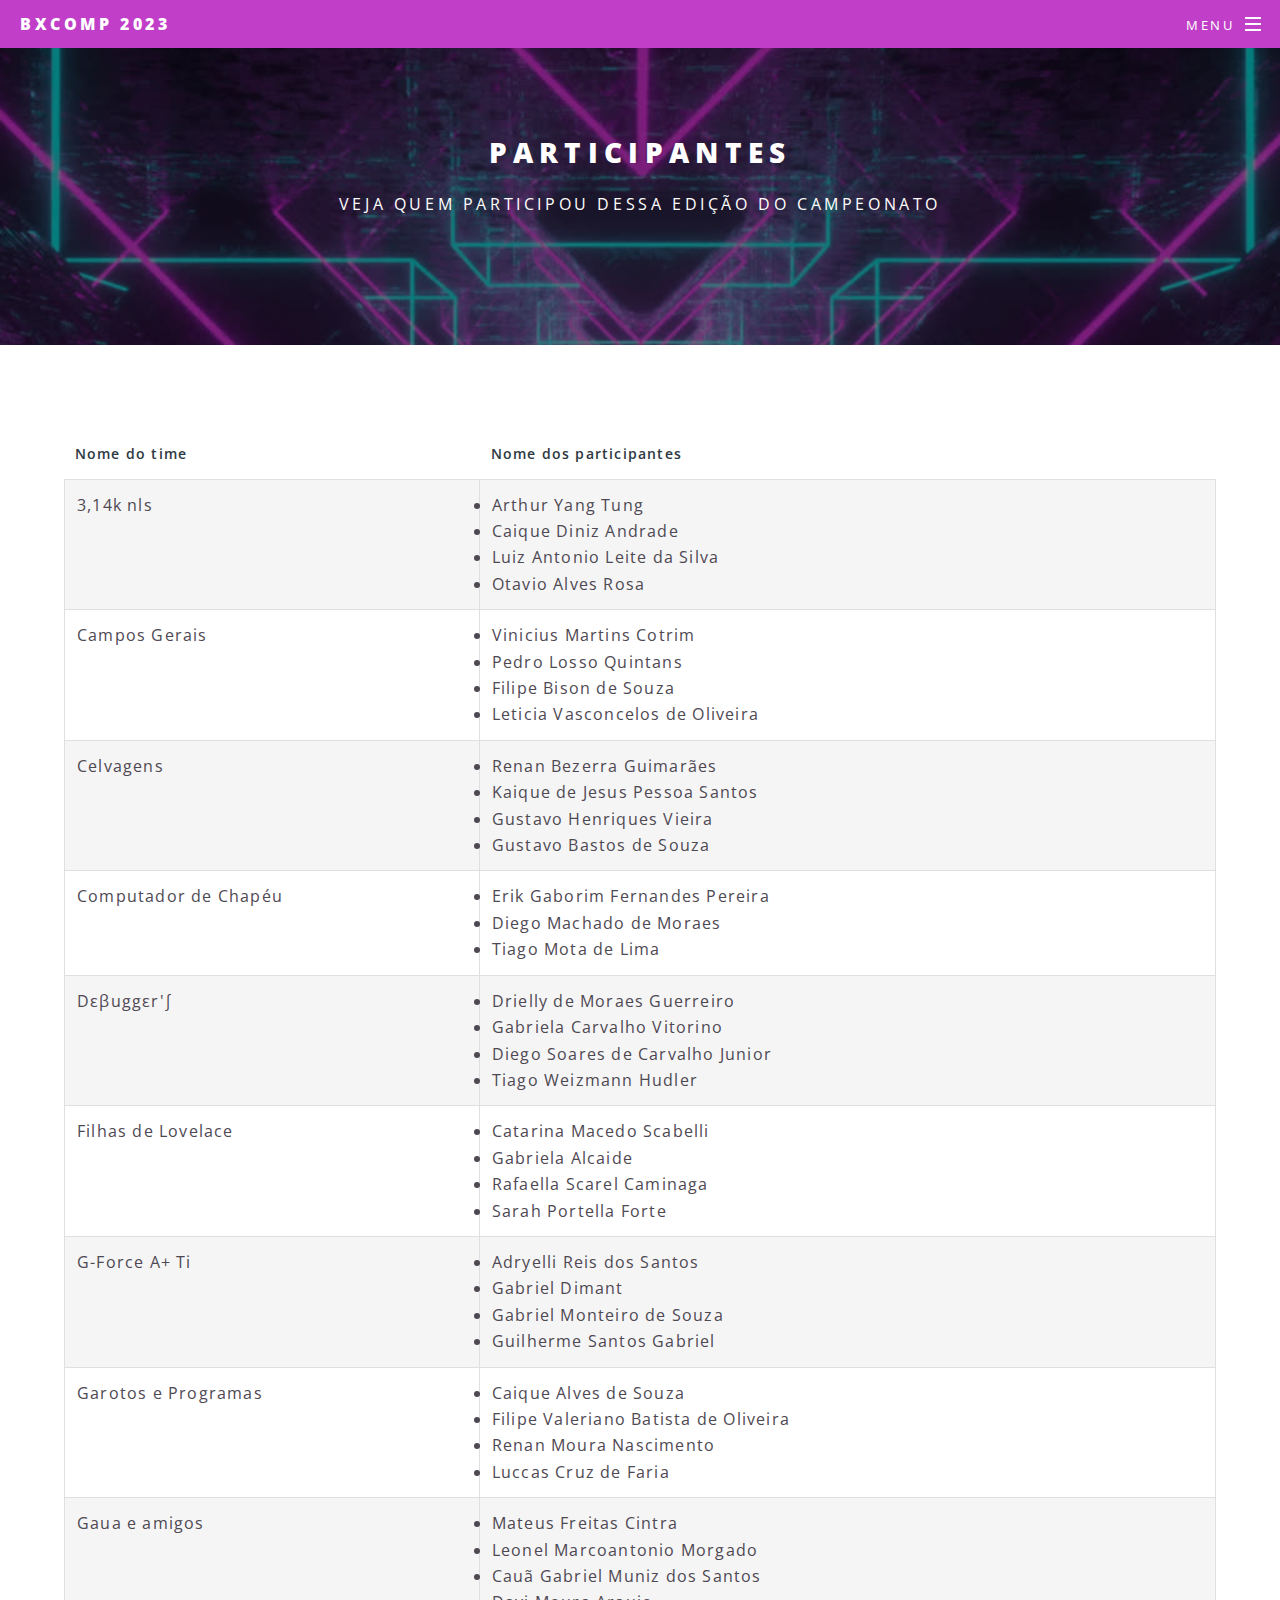
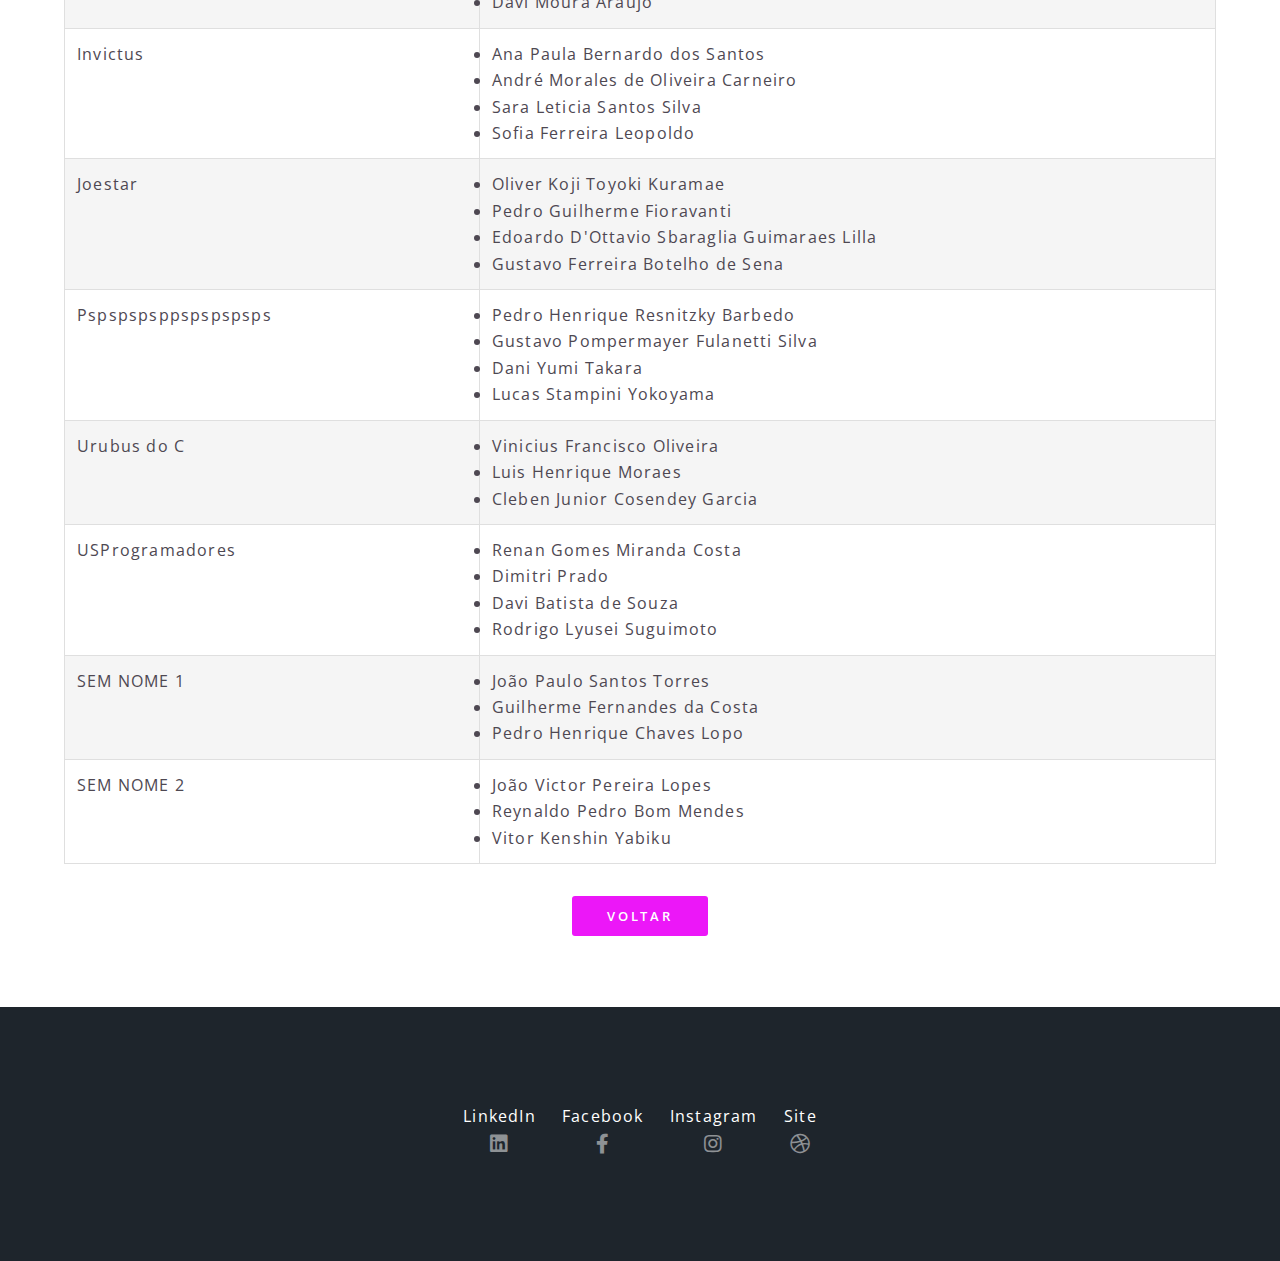
==== commit d3954b46: "Add some final pages like participantes" ====
--- a/BxComp2023/assets/html/areaparticipante.html
+++ b/BxComp2023/assets/html/areaparticipante.html
@@ -43,70 +43,136 @@
             </nav>
         </header>
 
-				<!-- Main -->
-					<article id="main">
-						<header>
-							<h2>Área dos participantes</h2>
-							<p>Veja quem participou dessa edição do campeonato</p>
-						</header>
-						<section class="wrapper style5">
-							<div class="inner">
+        <!-- Main -->
+        <article id="main">
+            <header>
+                <h2>Participantes</h2>
+                <p>Veja quem participou dessa edição do campeonato</p>
+            </header>
+            <section class="wrapper style5">
+                <div class="inner">
 
-								<h3>Lorem ipsum dolor</h3>
-								<p>Morbi mattis mi consectetur tortor elementum, varius pellentesque velit convallis. Aenean tincidunt lectus auctor mauris maximus, ac scelerisque ipsum tempor. Duis vulputate ex et ex tincidunt, quis lacinia velit aliquet. Duis non efficitur nisi, id malesuada justo. Maecenas sagittis felis ac sagittis semper. Curabitur purus leo, tempus sed finibus eget, fringilla quis risus. Maecenas et lorem quis sem varius sagittis et a est. Maecenas iaculis iaculis sem. Donec vel dolor at arcu tincidunt bibendum. Interdum et malesuada fames ac ante ipsum primis in faucibus. Fusce ut aliquet justo. Donec id neque ipsum. Integer eget ultricies odio. Nam vel ex a orci fringilla tincidunt. Aliquam eleifend ligula non velit accumsan cursus. Etiam ut gravida sapien.</p>
-
-								<p>Vestibulum ultrices risus velit, sit amet blandit massa auctor sit amet. Sed eu lectus sem. Phasellus in odio at ipsum porttitor mollis id vel diam. Praesent sit amet posuere risus, eu faucibus lectus. Vivamus ex ligula, tempus pulvinar ipsum in, auctor porta quam. Proin nec dui cursus, posuere dui eget interdum. Fusce lectus magna, sagittis at facilisis vitae, pellentesque at etiam. Quisque posuere leo quis sem commodo, vel scelerisque nisi scelerisque. Suspendisse id quam vel tortor tincidunt suscipit. Nullam auctor orci eu dolor consectetur, interdum ullamcorper ante tincidunt. Mauris felis nec felis elementum varius.</p>
-
-								<hr />
-
-								<h4>Feugiat aliquam</h4>
-								<p>Nam sapien ante, varius in pulvinar vitae, rhoncus id massa. Donec varius ex in mauris ornare, eget euismod urna egestas. Etiam lacinia tempor ipsum, sodales porttitor justo. Aliquam dolor quam, semper in tortor eu, volutpat efficitur quam. Fusce nec fermentum nisl. Aenean erat diam, tempus aliquet erat.</p>
-
-								<p>Etiam iaculis nulla ipsum, et pharetra libero rhoncus ut. Phasellus rutrum cursus velit, eget condimentum nunc blandit vel. In at pulvinar lectus. Morbi diam ante, vulputate et imperdiet eget, fermentum non dolor. Ut eleifend sagittis tincidunt. Sed viverra commodo mi, ac rhoncus justo. Duis neque ligula, elementum ut enim vel, posuere finibus justo. Vivamus facilisis maximus nibh quis pulvinar. Quisque hendrerit in ipsum id tellus facilisis fermentum. Proin mauris dui, at vestibulum sit amet, auctor bibendum neque.</p>
-
-							</div>
-						</section>
-					</article>
-
-    <!-- Footer -->
-    <footer id="footer">
-        <ul class="icons">
-            <li>
-                <div class="icon-wrapper">
-                    <span class="network-name">LinkedIn</span>
-                    <a href="https://www.linkedin.com/company/pet-si-each-usp/mycompany/"
-                        class="icon brands fa-linkedin">
-                        <span class="label">LinkedIn</span>
-                    </a>
-                </div>
-            </li>
-            <li>
-                <div class="icon-wrapper">
-                    <span class="network-name">Facebook</span>
-                    <a href="https://www.facebook.com/petsieach" class="icon brands fa-facebook-f">
-                        <span class="label">Facebook</span>
-                    </a>
-                </div>
-            </li>
-            <li>
-                <div class="icon-wrapper">
-                    <span class="network-name">Instagram</span>
-                    <a href="https://www.instagram.com/petsieach/" class="icon brands fa-instagram">
-                        <span class="label">Instagram</span>
-                    </a>
+                    <div class="table-wrapper">
+                        <table class="alt">
+                            <thead>
+                                <tr>
+                                    <th>Nome do time</th>
+                                    <th>Nome dos participantes</th>
+                                </tr>
+                            </thead>
+                            <tbody>
+                                <tr>
+                                    <td>3,14k nls</td>
+                                    <td><li>Arthur Yang Tung</li><li>Caique Diniz Andrade</li><li>Luiz Antonio Leite da Silva</li><li>Otavio Alves Rosa</li></td>
+                                </tr>
+                                <tr>
+                                    <td>Campos Gerais</td>
+                                    <td><li>Vinicius Martins Cotrim</li><li>Pedro Losso Quintans</li><li>Filipe Bison de Souza</li><li>Leticia Vasconcelos de Oliveira</li></td>
+                                </tr>
+                                <tr>
+                                    <td>Celvagens</td>
+                                    <td><li>Renan Bezerra Guimarães</li><li>Kaique de Jesus Pessoa Santos</li><li>Gustavo Henriques Vieira</li><li>Gustavo Bastos de Souza</li></td>
+                                </tr>
+                                <tr>
+                                    <td>Computador de Chapéu</td>
+                                    <td><li>Erik Gaborim Fernandes Pereira</li><li>Diego Machado de Moraes</li><li>Tiago Mota de Lima</li></td>
+                                </tr>
+                                <tr>
+                                    <td>Dεβuggεr'∫</td>
+                                    <td><li>Drielly de Moraes Guerreiro</li><li>Gabriela Carvalho Vitorino</li><li>Diego Soares de Carvalho Junior</li><li>Tiago Weizmann Hudler</li></td>
+                                </tr>
+                                <tr>
+                                    <td>Filhas de Lovelace</td>
+                                    <td><li>Catarina Macedo Scabelli</li><li>Gabriela Alcaide</li><li>Rafaella Scarel Caminaga</li><li>Sarah Portella Forte</li></td>
+                                </tr>
+                                <tr>
+                                    <td>G-Force A+ Ti</td>
+                                    <td><li>Adryelli Reis dos Santos</li><li>Gabriel Dimant</li><li>Gabriel Monteiro de Souza</li><li>Guilherme Santos Gabriel</li></td>
+                                </tr>
+                                <tr>
+                                    <td>Garotos e Programas</td>
+                                    <td><li>Caique Alves de Souza</li><li>Filipe Valeriano Batista de Oliveira</li><li>Renan Moura Nascimento</li><li>Luccas Cruz de Faria</li></td>
+                                </tr>
+                                <tr>
+                                    <td>Gaua e amigos</td>
+                                    <td><li>Mateus Freitas Cintra</li><li>Leonel Marcoantonio Morgado</li><li>Cauã Gabriel Muniz dos Santos</li><li>Davi Moura Araujo</li></td>
+                                </tr>
+                                <tr>
+                                    <td>Invictus</td>
+                                    <td><li>Ana Paula Bernardo dos Santos</li><li>André Morales de Oliveira Carneiro</li><li>Sara Leticia Santos Silva</li><li>Sofia Ferreira Leopoldo</li></td>
+                                </tr>
+                                <tr>
+                                    <td>Joestar</td>
+                                    <td><li>Oliver Koji Toyoki Kuramae</li><li>Pedro Guilherme Fioravanti</li><li>Edoardo D'Ottavio Sbaraglia Guimaraes Lilla</li><li>Gustavo Ferreira Botelho de Sena</li></td>
+                                </tr>
+                                <tr>
+                                    <td>Pspspspsppspspspsps</td>
+                                    <td><li>Pedro Henrique Resnitzky Barbedo</li><li>Gustavo Pompermayer Fulanetti Silva</li><li>Dani Yumi Takara</li><li>Lucas Stampini Yokoyama</li></td>
+                                </tr>
+                                <tr>
+                                    <td>Urubus do C</td>
+                                    <td><li>Vinicius Francisco Oliveira</li><li>Luis Henrique Moraes</li><li>Cleben Junior Cosendey Garcia</li></td>
+                                </tr>
+                                <tr>
+                                    <td>USProgramadores</td>
+                                    <td><li>Renan Gomes Miranda Costa</li><li>Dimitri Prado</li><li>Davi Batista de Souza</li><li>Rodrigo Lyusei Suguimoto</li></td>
+                                </tr>
+                                <tr>
+                                    <td>SEM NOME 1</td>
+                                    <td><li>João Paulo Santos Torres</li><li>Guilherme Fernandes da Costa</li><li>Pedro Henrique Chaves Lopo</li></td>
+                                </tr>
+                                <tr>
+                                    <td>SEM NOME 2</td>
+                                    <td><li>João Victor Pereira Lopes</li><li>Reynaldo Pedro Bom Mendes</li><li>Vitor Kenshin Yabiku</li></td>
+                                </tr>
+                            </tbody>
+                        </table>
+                        <center><a href="../../index.html" class="button primary small">Voltar</a></center>
+                    </div>
 
                 </div>
-            </li>
-            <li>
-                <div class="icon-wrapper">
-                    <span class="network-name">Site</span>
-                    <a href="http://www.each.usp.br/petsi/" class="icon brands fa-dribbble">
-                        <span class="label">Site</span>
-                    </a>
+            </section>
+        </article>
 
-                </div>
-            </li>
-    </footer>
+        <!-- Footer -->
+        <footer id="footer">
+            <ul class="icons">
+                <li>
+                    <div class="icon-wrapper">
+                        <span class="network-name">LinkedIn</span>
+                        <a href="https://www.linkedin.com/company/pet-si-each-usp/mycompany/"
+                            class="icon brands fa-linkedin">
+                            <span class="label">LinkedIn</span>
+                        </a>
+                    </div>
+                </li>
+                <li>
+                    <div class="icon-wrapper">
+                        <span class="network-name">Facebook</span>
+                        <a href="https://www.facebook.com/petsieach" class="icon brands fa-facebook-f">
+                            <span class="label">Facebook</span>
+                        </a>
+                    </div>
+                </li>
+                <li>
+                    <div class="icon-wrapper">
+                        <span class="network-name">Instagram</span>
+                        <a href="https://www.instagram.com/petsieach/" class="icon brands fa-instagram">
+                            <span class="label">Instagram</span>
+                        </a>
+
+                    </div>
+                </li>
+                <li>
+                    <div class="icon-wrapper">
+                        <span class="network-name">Site</span>
+                        <a href="http://www.each.usp.br/petsi/" class="icon brands fa-dribbble">
+                            <span class="label">Site</span>
+                        </a>
+
+                    </div>
+                </li>
+        </footer>
 
 
     </div>
--- a/BxComp2023/assets/css/equipe.css
+++ b/BxComp2023/assets/css/equipe.css
@@ -1,3 +1,4200 @@
+@import url(fontawesome-all.min.css);
+@import url("https://fonts.googleapis.com/css?family=Open+Sans:400,400italic,600,600italic,800,800italic");
+
+/*
+	Spectral by HTML5 UP
+	html5up.net | @ajlkn
+	Free for personal and commercial use under the CCA 3.0 license (html5up.net/license)
+*/
+
+html,
+body,
+div,
+span,
+applet,
+object,
+iframe,
+h1,
+h2,
+h3,
+h4,
+h5,
+h6,
+p,
+blockquote,
+pre,
+a,
+abbr,
+acronym,
+address,
+big,
+cite,
+code,
+del,
+dfn,
+em,
+img,
+ins,
+kbd,
+q,
+s,
+samp,
+small,
+strike,
+strong,
+sub,
+sup,
+tt,
+var,
+b,
+u,
+i,
+center,
+dl,
+dt,
+dd,
+ol,
+ul,
+li,
+fieldset,
+form,
+label,
+legend,
+table,
+caption,
+tbody,
+tfoot,
+thead,
+tr,
+th,
+td,
+article,
+aside,
+canvas,
+details,
+embed,
+figure,
+figcaption,
+footer,
+header,
+hgroup,
+menu,
+nav,
+output,
+ruby,
+section,
+summary,
+time,
+mark,
+audio,
+video {
+	margin: 0;
+	padding: 0;
+	border: 0;
+	font-size: 100%;
+	font: inherit;
+	vertical-align: baseline;
+}
+
+article,
+aside,
+details,
+figcaption,
+figure,
+footer,
+header,
+hgroup,
+menu,
+nav,
+section {
+	display: block;
+}
+
+body {
+	line-height: 2;
+}
+
+ol,
+ul {
+	list-style: none;
+}
+
+blockquote,
+q {
+	quotes: none;
+}
+
+blockquote:before,
+blockquote:after,
+q:before,
+q:after {
+	content: '';
+	content: none;
+}
+
+table {
+	border-collapse: collapse;
+	border-spacing: 0;
+}
+
+body {
+	-webkit-text-size-adjust: none;
+}
+
+mark {
+	background-color: transparent;
+	color: inherit;
+}
+
+input::-moz-focus-inner {
+	border: 0;
+	padding: 0;
+}
+
+input,
+select,
+textarea {
+	-moz-appearance: none;
+	-webkit-appearance: none;
+	-ms-appearance: none;
+	appearance: none;
+}
+
+/* Basic */
+
+@-ms-viewport {
+	width: device-width;
+}
+
+html {
+	box-sizing: border-box;
+}
+
+*,
+*:before,
+*:after {
+	box-sizing: inherit;
+}
+
+body {
+	background: #2e3842;
+}
+
+body.is-preload *,
+body.is-preload *:before,
+body.is-preload *:after {
+	-moz-animation: none !important;
+	-webkit-animation: none !important;
+	-ms-animation: none !important;
+	animation: none !important;
+	-moz-transition: none !important;
+	-webkit-transition: none !important;
+	-ms-transition: none !important;
+	transition: none !important;
+}
+
+body,
+input,
+select,
+textarea {
+	color: #fff;
+	font-family: "Open Sans", Helvetica, sans-serif;
+	font-size: 15pt;
+	font-weight: 400;
+	letter-spacing: 0.075em;
+	line-height: 1.65em;
+}
+
+@media screen and (max-width: 1680px) {
+
+	body,
+	input,
+	select,
+	textarea {
+		font-size: 13pt;
+	}
+
+}
+
+@media screen and (max-width: 1280px) {
+
+	body,
+	input,
+	select,
+	textarea {
+		font-size: 12pt;
+	}
+
+}
+
+@media screen and (max-width: 736px) {
+
+	body,
+	input,
+	select,
+	textarea {
+		font-size: 11pt;
+		letter-spacing: 0.0375em;
+	}
+
+}
+
+a {
+	-moz-transition: color 0.2s ease, border-bottom-color 0.2s ease;
+	-webkit-transition: color 0.2s ease, border-bottom-color 0.2s ease;
+	-ms-transition: color 0.2s ease, border-bottom-color 0.2s ease;
+	transition: color 0.2s ease, border-bottom-color 0.2s ease;
+	border-bottom: dotted 1px;
+	color: inherit;
+	text-decoration: none;
+}
+
+a:hover {
+	border-bottom-color: transparent;
+}
+
+strong,
+b {
+	color: #fff;
+	font-weight: 600;
+}
+
+em,
+i {
+	font-style: italic;
+}
+
+p {
+	margin: 0 0 2em 0;
+}
+
+h1,
+h2,
+h3,
+h4,
+h5,
+h6 {
+	color: #fff;
+	font-weight: 800;
+	letter-spacing: 0.225em;
+	line-height: 1em;
+	margin: 0 0 1em 0;
+	text-transform: uppercase;
+}
+
+h1 a,
+h2 a,
+h3 a,
+h4 a,
+h5 a,
+h6 a {
+	color: inherit;
+	text-decoration: none;
+}
+
+h2 {
+	font-size: 1.35em;
+	line-height: 1.75em;
+}
+
+@media screen and (max-width: 736px) {
+
+	h2 {
+		font-size: 1.1em;
+		line-height: 1.65em;
+	}
+
+}
+
+h3 {
+	font-size: 1.15em;
+	line-height: 1.75em;
+}
+
+@media screen and (max-width: 736px) {
+
+	h3 {
+		font-size: 1em;
+		line-height: 1.65em;
+	}
+
+}
+
+h4 {
+	font-size: 1em;
+	line-height: 1.5em;
+}
+
+h5 {
+	font-size: 0.8em;
+	line-height: 1.5em;
+}
+
+h6 {
+	font-size: 0.7em;
+	line-height: 1.5em;
+}
+
+sub {
+	font-size: 0.8em;
+	position: relative;
+	top: 0.5em;
+}
+
+sup {
+	font-size: 0.8em;
+	position: relative;
+	top: -0.5em;
+}
+
+hr {
+	border: 0;
+	border-bottom: solid 2px #fff;
+	margin: 3em 0;
+}
+
+hr.major {
+	margin: 4.5em 0;
+}
+
+blockquote {
+	border-left: solid 4px #fff;
+	font-style: italic;
+	margin: 0 0 2em 0;
+	padding: 0.5em 0 0.5em 2em;
+}
+
+code {
+	background: rgba(144, 144, 144, 0.25);
+	border-radius: 3px;
+	font-family: "Courier New", monospace;
+	font-size: 0.9em;
+	letter-spacing: 0;
+	margin: 0 0.25em;
+	padding: 0.25em 0.65em;
+}
+
+pre {
+	-webkit-overflow-scrolling: touch;
+	font-family: "Courier New", monospace;
+	font-size: 0.9em;
+	margin: 0 0 2em 0;
+}
+
+pre code {
+	display: block;
+	line-height: 1.75em;
+	padding: 1em 1.5em;
+	overflow-x: auto;
+}
+
+.align-left {
+	text-align: left;
+}
+
+.align-center {
+	text-align: center;
+}
+
+.align-right {
+	text-align: right;
+}
+
+/* Row */
+
+.row {
+	display: flex;
+	flex-wrap: wrap;
+	box-sizing: border-box;
+	align-items: stretch;
+}
+
+.row>* {
+	box-sizing: border-box;
+}
+
+.row.gtr-uniform>*> :last-child {
+	margin-bottom: 0;
+}
+
+.row.aln-left {
+	justify-content: flex-start;
+}
+
+.row.aln-center {
+	justify-content: center;
+}
+
+.row.aln-right {
+	justify-content: flex-end;
+}
+
+.row.aln-top {
+	align-items: flex-start;
+}
+
+.row.aln-middle {
+	align-items: center;
+}
+
+.row.aln-bottom {
+	align-items: flex-end;
+}
+
+.row>.imp {
+	order: -1;
+}
+
+.row>.col-1 {
+	width: 8.33333%;
+}
+
+.row>.off-1 {
+	margin-left: 8.33333%;
+}
+
+.row>.col-2 {
+	width: 16.66667%;
+}
+
+.row>.off-2 {
+	margin-left: 16.66667%;
+}
+
+.row>.col-3 {
+	width: 25%;
+}
+
+.row>.off-3 {
+	margin-left: 25%;
+}
+
+.row>.col-4 {
+	width: 33.33333%;
+}
+
+.row>.off-4 {
+	margin-left: 33.33333%;
+}
+
+.row>.col-5 {
+	width: 41.66667%;
+}
+
+.row>.off-5 {
+	margin-left: 41.66667%;
+}
+
+.row>.col-6 {
+	width: 50%;
+}
+
+.row>.off-6 {
+	margin-left: 50%;
+}
+
+.row>.col-7 {
+	width: 58.33333%;
+}
+
+.row>.off-7 {
+	margin-left: 58.33333%;
+}
+
+.row>.col-8 {
+	width: 66.66667%;
+}
+
+.row>.off-8 {
+	margin-left: 66.66667%;
+}
+
+.row>.col-9 {
+	width: 75%;
+}
+
+.row>.off-9 {
+	margin-left: 75%;
+}
+
+.row>.col-10 {
+	width: 83.33333%;
+}
+
+.row>.off-10 {
+	margin-left: 83.33333%;
+}
+
+.row>.col-11 {
+	width: 91.66667%;
+}
+
+.row>.off-11 {
+	margin-left: 91.66667%;
+}
+
+.row>.col-12 {
+	width: 100%;
+}
+
+.row>.off-12 {
+	margin-left: 100%;
+}
+
+.row.gtr-0 {
+	margin-top: 0;
+	margin-left: 0em;
+}
+
+.row.gtr-0>* {
+	padding: 0 0 0 0em;
+}
+
+.row.gtr-0.gtr-uniform {
+	margin-top: 0em;
+}
+
+.row.gtr-0.gtr-uniform>* {
+	padding-top: 0em;
+}
+
+.row.gtr-25 {
+	margin-top: 0;
+	margin-left: -0.375em;
+}
+
+.row.gtr-25>* {
+	padding: 0 0 0 0.375em;
+}
+
+.row.gtr-25.gtr-uniform {
+	margin-top: -0.375em;
+}
+
+.row.gtr-25.gtr-uniform>* {
+	padding-top: 0.375em;
+}
+
+.row.gtr-50 {
+	margin-top: 0;
+	margin-left: -0.75em;
+}
+
+.row.gtr-50>* {
+	padding: 0 0 0 0.75em;
+}
+
+.row.gtr-50.gtr-uniform {
+	margin-top: -0.75em;
+}
+
+.row.gtr-50.gtr-uniform>* {
+	padding-top: 0.75em;
+}
+
+.row {
+	margin-top: 0;
+	margin-left: -1.5em;
+}
+
+.row>* {
+	padding: 0 0 0 1.5em;
+}
+
+.row.gtr-uniform {
+	margin-top: -1.5em;
+}
+
+.row.gtr-uniform>* {
+	padding-top: 1.5em;
+}
+
+.row.gtr-150 {
+	margin-top: 0;
+	margin-left: -2.25em;
+}
+
+.row.gtr-150>* {
+	padding: 0 0 0 2.25em;
+}
+
+.row.gtr-150.gtr-uniform {
+	margin-top: -2.25em;
+}
+
+.row.gtr-150.gtr-uniform>* {
+	padding-top: 2.25em;
+}
+
+.row.gtr-200 {
+	margin-top: 0;
+	margin-left: -3em;
+}
+
+.row.gtr-200>* {
+	padding: 0 0 0 3em;
+}
+
+.row.gtr-200.gtr-uniform {
+	margin-top: -3em;
+}
+
+.row.gtr-200.gtr-uniform>* {
+	padding-top: 3em;
+}
+
+@media screen and (max-width: 1680px) {
+
+	.row {
+		display: flex;
+		flex-wrap: wrap;
+		box-sizing: border-box;
+		align-items: stretch;
+	}
+
+	.row>* {
+		box-sizing: border-box;
+	}
+
+	.row.gtr-uniform>*> :last-child {
+		margin-bottom: 0;
+	}
+
+	.row.aln-left {
+		justify-content: flex-start;
+	}
+
+	.row.aln-center {
+		justify-content: center;
+	}
+
+	.row.aln-right {
+		justify-content: flex-end;
+	}
+
+	.row.aln-top {
+		align-items: flex-start;
+	}
+
+	.row.aln-middle {
+		align-items: center;
+	}
+
+	.row.aln-bottom {
+		align-items: flex-end;
+	}
+
+	.row>.imp-xlarge {
+		order: -1;
+	}
+
+	.row>.col-1-xlarge {
+		width: 8.33333%;
+	}
+
+	.row>.off-1-xlarge {
+		margin-left: 8.33333%;
+	}
+
+	.row>.col-2-xlarge {
+		width: 16.66667%;
+	}
+
+	.row>.off-2-xlarge {
+		margin-left: 16.66667%;
+	}
+
+	.row>.col-3-xlarge {
+		width: 25%;
+	}
+
+	.row>.off-3-xlarge {
+		margin-left: 25%;
+	}
+
+	.row>.col-4-xlarge {
+		width: 33.33333%;
+	}
+
+	.row>.off-4-xlarge {
+		margin-left: 33.33333%;
+	}
+
+	.row>.col-5-xlarge {
+		width: 41.66667%;
+	}
+
+	.row>.off-5-xlarge {
+		margin-left: 41.66667%;
+	}
+
+	.row>.col-6-xlarge {
+		width: 50%;
+	}
+
+	.row>.off-6-xlarge {
+		margin-left: 50%;
+	}
+
+	.row>.col-7-xlarge {
+		width: 58.33333%;
+	}
+
+	.row>.off-7-xlarge {
+		margin-left: 58.33333%;
+	}
+
+	.row>.col-8-xlarge {
+		width: 66.66667%;
+	}
+
+	.row>.off-8-xlarge {
+		margin-left: 66.66667%;
+	}
+
+	.row>.col-9-xlarge {
+		width: 75%;
+	}
+
+	.row>.off-9-xlarge {
+		margin-left: 75%;
+	}
+
+	.row>.col-10-xlarge {
+		width: 83.33333%;
+	}
+
+	.row>.off-10-xlarge {
+		margin-left: 83.33333%;
+	}
+
+	.row>.col-11-xlarge {
+		width: 91.66667%;
+	}
+
+	.row>.off-11-xlarge {
+		margin-left: 91.66667%;
+	}
+
+	.row>.col-12-xlarge {
+		width: 100%;
+	}
+
+	.row>.off-12-xlarge {
+		margin-left: 100%;
+	}
+
+	.row.gtr-0 {
+		margin-top: 0;
+		margin-left: 0em;
+	}
+
+	.row.gtr-0>* {
+		padding: 0 0 0 0em;
+	}
+
+	.row.gtr-0.gtr-uniform {
+		margin-top: 0em;
+	}
+
+	.row.gtr-0.gtr-uniform>* {
+		padding-top: 0em;
+	}
+
+	.row.gtr-25 {
+		margin-top: 0;
+		margin-left: -0.375em;
+	}
+
+	.row.gtr-25>* {
+		padding: 0 0 0 0.375em;
+	}
+
+	.row.gtr-25.gtr-uniform {
+		margin-top: -0.375em;
+	}
+
+	.row.gtr-25.gtr-uniform>* {
+		padding-top: 0.375em;
+	}
+
+	.row.gtr-50 {
+		margin-top: 0;
+		margin-left: -0.75em;
+	}
+
+	.row.gtr-50>* {
+		padding: 0 0 0 0.75em;
+	}
+
+	.row.gtr-50.gtr-uniform {
+		margin-top: -0.75em;
+	}
+
+	.row.gtr-50.gtr-uniform>* {
+		padding-top: 0.75em;
+	}
+
+	.row {
+		margin-top: 0;
+		margin-left: -1.5em;
+	}
+
+	.row>* {
+		padding: 0 0 0 1.5em;
+	}
+
+	.row.gtr-uniform {
+		margin-top: -1.5em;
+	}
+
+	.row.gtr-uniform>* {
+		padding-top: 1.5em;
+	}
+
+	.row.gtr-150 {
+		margin-top: 0;
+		margin-left: -2.25em;
+	}
+
+	.row.gtr-150>* {
+		padding: 0 0 0 2.25em;
+	}
+
+	.row.gtr-150.gtr-uniform {
+		margin-top: -2.25em;
+	}
+
+	.row.gtr-150.gtr-uniform>* {
+		padding-top: 2.25em;
+	}
+
+	.row.gtr-200 {
+		margin-top: 0;
+		margin-left: -3em;
+	}
+
+	.row.gtr-200>* {
+		padding: 0 0 0 3em;
+	}
+
+	.row.gtr-200.gtr-uniform {
+		margin-top: -3em;
+	}
+
+	.row.gtr-200.gtr-uniform>* {
+		padding-top: 3em;
+	}
+
+}
+
+@media screen and (max-width: 1280px) {
+
+	.row {
+		display: flex;
+		flex-wrap: wrap;
+		box-sizing: border-box;
+		align-items: stretch;
+	}
+
+	.row>* {
+		box-sizing: border-box;
+	}
+
+	.row.gtr-uniform>*> :last-child {
+		margin-bottom: 0;
+	}
+
+	.row.aln-left {
+		justify-content: flex-start;
+	}
+
+	.row.aln-center {
+		justify-content: center;
+	}
+
+	.row.aln-right {
+		justify-content: flex-end;
+	}
+
+	.row.aln-top {
+		align-items: flex-start;
+	}
+
+	.row.aln-middle {
+		align-items: center;
+	}
+
+	.row.aln-bottom {
+		align-items: flex-end;
+	}
+
+	.row>.imp-large {
+		order: -1;
+	}
+
+	.row>.col-1-large {
+		width: 8.33333%;
+	}
+
+	.row>.off-1-large {
+		margin-left: 8.33333%;
+	}
+
+	.row>.col-2-large {
+		width: 16.66667%;
+	}
+
+	.row>.off-2-large {
+		margin-left: 16.66667%;
+	}
+
+	.row>.col-3-large {
+		width: 25%;
+	}
+
+	.row>.off-3-large {
+		margin-left: 25%;
+	}
+
+	.row>.col-4-large {
+		width: 33.33333%;
+	}
+
+	.row>.off-4-large {
+		margin-left: 33.33333%;
+	}
+
+	.row>.col-5-large {
+		width: 41.66667%;
+	}
+
+	.row>.off-5-large {
+		margin-left: 41.66667%;
+	}
+
+	.row>.col-6-large {
+		width: 50%;
+	}
+
+	.row>.off-6-large {
+		margin-left: 50%;
+	}
+
+	.row>.col-7-large {
+		width: 58.33333%;
+	}
+
+	.row>.off-7-large {
+		margin-left: 58.33333%;
+	}
+
+	.row>.col-8-large {
+		width: 66.66667%;
+	}
+
+	.row>.off-8-large {
+		margin-left: 66.66667%;
+	}
+
+	.row>.col-9-large {
+		width: 75%;
+	}
+
+	.row>.off-9-large {
+		margin-left: 75%;
+	}
+
+	.row>.col-10-large {
+		width: 83.33333%;
+	}
+
+	.row>.off-10-large {
+		margin-left: 83.33333%;
+	}
+
+	.row>.col-11-large {
+		width: 91.66667%;
+	}
+
+	.row>.off-11-large {
+		margin-left: 91.66667%;
+	}
+
+	.row>.col-12-large {
+		width: 100%;
+	}
+
+	.row>.off-12-large {
+		margin-left: 100%;
+	}
+
+	.row.gtr-0 {
+		margin-top: 0;
+		margin-left: 0em;
+	}
+
+	.row.gtr-0>* {
+		padding: 0 0 0 0em;
+	}
+
+	.row.gtr-0.gtr-uniform {
+		margin-top: 0em;
+	}
+
+	.row.gtr-0.gtr-uniform>* {
+		padding-top: 0em;
+	}
+
+	.row.gtr-25 {
+		margin-top: 0;
+		margin-left: -0.375em;
+	}
+
+	.row.gtr-25>* {
+		padding: 0 0 0 0.375em;
+	}
+
+	.row.gtr-25.gtr-uniform {
+		margin-top: -0.375em;
+	}
+
+	.row.gtr-25.gtr-uniform>* {
+		padding-top: 0.375em;
+	}
+
+	.row.gtr-50 {
+		margin-top: 0;
+		margin-left: -0.75em;
+	}
+
+	.row.gtr-50>* {
+		padding: 0 0 0 0.75em;
+	}
+
+	.row.gtr-50.gtr-uniform {
+		margin-top: -0.75em;
+	}
+
+	.row.gtr-50.gtr-uniform>* {
+		padding-top: 0.75em;
+	}
+
+	.row {
+		margin-top: 0;
+		margin-left: -1.5em;
+	}
+
+	.row>* {
+		padding: 0 0 0 1.5em;
+	}
+
+	.row.gtr-uniform {
+		margin-top: -1.5em;
+	}
+
+	.row.gtr-uniform>* {
+		padding-top: 1.5em;
+	}
+
+	.row.gtr-150 {
+		margin-top: 0;
+		margin-left: -2.25em;
+	}
+
+	.row.gtr-150>* {
+		padding: 0 0 0 2.25em;
+	}
+
+	.row.gtr-150.gtr-uniform {
+		margin-top: -2.25em;
+	}
+
+	.row.gtr-150.gtr-uniform>* {
+		padding-top: 2.25em;
+	}
+
+	.row.gtr-200 {
+		margin-top: 0;
+		margin-left: -3em;
+	}
+
+	.row.gtr-200>* {
+		padding: 0 0 0 3em;
+	}
+
+	.row.gtr-200.gtr-uniform {
+		margin-top: -3em;
+	}
+
+	.row.gtr-200.gtr-uniform>* {
+		padding-top: 3em;
+	}
+
+}
+
+@media screen and (max-width: 980px) {
+
+	.row {
+		display: flex;
+		flex-wrap: wrap;
+		box-sizing: border-box;
+		align-items: stretch;
+	}
+
+	.row>* {
+		box-sizing: border-box;
+	}
+
+	.row.gtr-uniform>*> :last-child {
+		margin-bottom: 0;
+	}
+
+	.row.aln-left {
+		justify-content: flex-start;
+	}
+
+	.row.aln-center {
+		justify-content: center;
+	}
+
+	.row.aln-right {
+		justify-content: flex-end;
+	}
+
+	.row.aln-top {
+		align-items: flex-start;
+	}
+
+	.row.aln-middle {
+		align-items: center;
+	}
+
+	.row.aln-bottom {
+		align-items: flex-end;
+	}
+
+	.row>.imp-medium {
+		order: -1;
+	}
+
+	.row>.col-1-medium {
+		width: 8.33333%;
+	}
+
+	.row>.off-1-medium {
+		margin-left: 8.33333%;
+	}
+
+	.row>.col-2-medium {
+		width: 16.66667%;
+	}
+
+	.row>.off-2-medium {
+		margin-left: 16.66667%;
+	}
+
+	.row>.col-3-medium {
+		width: 25%;
+	}
+
+	.row>.off-3-medium {
+		margin-left: 25%;
+	}
+
+	.row>.col-4-medium {
+		width: 33.33333%;
+	}
+
+	.row>.off-4-medium {
+		margin-left: 33.33333%;
+	}
+
+	.row>.col-5-medium {
+		width: 41.66667%;
+	}
+
+	.row>.off-5-medium {
+		margin-left: 41.66667%;
+	}
+
+	.row>.col-6-medium {
+		width: 50%;
+	}
+
+	.row>.off-6-medium {
+		margin-left: 50%;
+	}
+
+	.row>.col-7-medium {
+		width: 58.33333%;
+	}
+
+	.row>.off-7-medium {
+		margin-left: 58.33333%;
+	}
+
+	.row>.col-8-medium {
+		width: 66.66667%;
+	}
+
+	.row>.off-8-medium {
+		margin-left: 66.66667%;
+	}
+
+	.row>.col-9-medium {
+		width: 75%;
+	}
+
+	.row>.off-9-medium {
+		margin-left: 75%;
+	}
+
+	.row>.col-10-medium {
+		width: 83.33333%;
+	}
+
+	.row>.off-10-medium {
+		margin-left: 83.33333%;
+	}
+
+	.row>.col-11-medium {
+		width: 91.66667%;
+	}
+
+	.row>.off-11-medium {
+		margin-left: 91.66667%;
+	}
+
+	.row>.col-12-medium {
+		width: 100%;
+	}
+
+	.row>.off-12-medium {
+		margin-left: 100%;
+	}
+
+	.row.gtr-0 {
+		margin-top: 0;
+		margin-left: 0em;
+	}
+
+	.row.gtr-0>* {
+		padding: 0 0 0 0em;
+	}
+
+	.row.gtr-0.gtr-uniform {
+		margin-top: 0em;
+	}
+
+	.row.gtr-0.gtr-uniform>* {
+		padding-top: 0em;
+	}
+
+	.row.gtr-25 {
+		margin-top: 0;
+		margin-left: -0.375em;
+	}
+
+	.row.gtr-25>* {
+		padding: 0 0 0 0.375em;
+	}
+
+	.row.gtr-25.gtr-uniform {
+		margin-top: -0.375em;
+	}
+
+	.row.gtr-25.gtr-uniform>* {
+		padding-top: 0.375em;
+	}
+
+	.row.gtr-50 {
+		margin-top: 0;
+		margin-left: -0.75em;
+	}
+
+	.row.gtr-50>* {
+		padding: 0 0 0 0.75em;
+	}
+
+	.row.gtr-50.gtr-uniform {
+		margin-top: -0.75em;
+	}
+
+	.row.gtr-50.gtr-uniform>* {
+		padding-top: 0.75em;
+	}
+
+	.row {
+		margin-top: 0;
+		margin-left: -1.5em;
+	}
+
+	.row>* {
+		padding: 0 0 0 1.5em;
+	}
+
+	.row.gtr-uniform {
+		margin-top: -1.5em;
+	}
+
+	.row.gtr-uniform>* {
+		padding-top: 1.5em;
+	}
+
+	.row.gtr-150 {
+		margin-top: 0;
+		margin-left: -2.25em;
+	}
+
+	.row.gtr-150>* {
+		padding: 0 0 0 2.25em;
+	}
+
+	.row.gtr-150.gtr-uniform {
+		margin-top: -2.25em;
+	}
+
+	.row.gtr-150.gtr-uniform>* {
+		padding-top: 2.25em;
+	}
+
+	.row.gtr-200 {
+		margin-top: 0;
+		margin-left: -3em;
+	}
+
+	.row.gtr-200>* {
+		padding: 0 0 0 3em;
+	}
+
+	.row.gtr-200.gtr-uniform {
+		margin-top: -3em;
+	}
+
+	.row.gtr-200.gtr-uniform>* {
+		padding-top: 3em;
+	}
+
+}
+
+@media screen and (max-width: 736px) {
+
+	.row {
+		display: flex;
+		flex-wrap: wrap;
+		box-sizing: border-box;
+		align-items: stretch;
+	}
+
+	.row>* {
+		box-sizing: border-box;
+	}
+
+	.row.gtr-uniform>*> :last-child {
+		margin-bottom: 0;
+	}
+
+	.row.aln-left {
+		justify-content: flex-start;
+	}
+
+	.row.aln-center {
+		justify-content: center;
+	}
+
+	.row.aln-right {
+		justify-content: flex-end;
+	}
+
+	.row.aln-top {
+		align-items: flex-start;
+	}
+
+	.row.aln-middle {
+		align-items: center;
+	}
+
+	.row.aln-bottom {
+		align-items: flex-end;
+	}
+
+	.row>.imp-small {
+		order: -1;
+	}
+
+	.row>.col-1-small {
+		width: 8.33333%;
+	}
+
+	.row>.off-1-small {
+		margin-left: 8.33333%;
+	}
+
+	.row>.col-2-small {
+		width: 16.66667%;
+	}
+
+	.row>.off-2-small {
+		margin-left: 16.66667%;
+	}
+
+	.row>.col-3-small {
+		width: 25%;
+	}
+
+	.row>.off-3-small {
+		margin-left: 25%;
+	}
+
+	.row>.col-4-small {
+		width: 33.33333%;
+	}
+
+	.row>.off-4-small {
+		margin-left: 33.33333%;
+	}
+
+	.row>.col-5-small {
+		width: 41.66667%;
+	}
+
+	.row>.off-5-small {
+		margin-left: 41.66667%;
+	}
+
+	.row>.col-6-small {
+		width: 50%;
+	}
+
+	.row>.off-6-small {
+		margin-left: 50%;
+	}
+
+	.row>.col-7-small {
+		width: 58.33333%;
+	}
+
+	.row>.off-7-small {
+		margin-left: 58.33333%;
+	}
+
+	.row>.col-8-small {
+		width: 66.66667%;
+	}
+
+	.row>.off-8-small {
+		margin-left: 66.66667%;
+	}
+
+	.row>.col-9-small {
+		width: 75%;
+	}
+
+	.row>.off-9-small {
+		margin-left: 75%;
+	}
+
+	.row>.col-10-small {
+		width: 83.33333%;
+	}
+
+	.row>.off-10-small {
+		margin-left: 83.33333%;
+	}
+
+	.row>.col-11-small {
+		width: 91.66667%;
+	}
+
+	.row>.off-11-small {
+		margin-left: 91.66667%;
+	}
+
+	.row>.col-12-small {
+		width: 100%;
+	}
+
+	.row>.off-12-small {
+		margin-left: 100%;
+	}
+
+	.row.gtr-0 {
+		margin-top: 0;
+		margin-left: 0em;
+	}
+
+	.row.gtr-0>* {
+		padding: 0 0 0 0em;
+	}
+
+	.row.gtr-0.gtr-uniform {
+		margin-top: 0em;
+	}
+
+	.row.gtr-0.gtr-uniform>* {
+		padding-top: 0em;
+	}
+
+	.row.gtr-25 {
+		margin-top: 0;
+		margin-left: -0.375em;
+	}
+
+	.row.gtr-25>* {
+		padding: 0 0 0 0.375em;
+	}
+
+	.row.gtr-25.gtr-uniform {
+		margin-top: -0.375em;
+	}
+
+	.row.gtr-25.gtr-uniform>* {
+		padding-top: 0.375em;
+	}
+
+	.row.gtr-50 {
+		margin-top: 0;
+		margin-left: -0.75em;
+	}
+
+	.row.gtr-50>* {
+		padding: 0 0 0 0.75em;
+	}
+
+	.row.gtr-50.gtr-uniform {
+		margin-top: -0.75em;
+	}
+
+	.row.gtr-50.gtr-uniform>* {
+		padding-top: 0.75em;
+	}
+
+	.row {
+		margin-top: 0;
+		margin-left: -1.5em;
+	}
+
+	.row>* {
+		padding: 0 0 0 1.5em;
+	}
+
+	.row.gtr-uniform {
+		margin-top: -1.5em;
+	}
+
+	.row.gtr-uniform>* {
+		padding-top: 1.5em;
+	}
+
+	.row.gtr-150 {
+		margin-top: 0;
+		margin-left: -2.25em;
+	}
+
+	.row.gtr-150>* {
+		padding: 0 0 0 2.25em;
+	}
+
+	.row.gtr-150.gtr-uniform {
+		margin-top: -2.25em;
+	}
+
+	.row.gtr-150.gtr-uniform>* {
+		padding-top: 2.25em;
+	}
+
+	.row.gtr-200 {
+		margin-top: 0;
+		margin-left: -3em;
+	}
+
+	.row.gtr-200>* {
+		padding: 0 0 0 3em;
+	}
+
+	.row.gtr-200.gtr-uniform {
+		margin-top: -3em;
+	}
+
+	.row.gtr-200.gtr-uniform>* {
+		padding-top: 3em;
+	}
+
+}
+
+@media screen and (max-width: 480px) {
+
+	.row {
+		display: flex;
+		flex-wrap: wrap;
+		box-sizing: border-box;
+		align-items: stretch;
+	}
+
+	.row>* {
+		box-sizing: border-box;
+	}
+
+	.row.gtr-uniform>*> :last-child {
+		margin-bottom: 0;
+	}
+
+	.row.aln-left {
+		justify-content: flex-start;
+	}
+
+	.row.aln-center {
+		justify-content: center;
+	}
+
+	.row.aln-right {
+		justify-content: flex-end;
+	}
+
+	.row.aln-top {
+		align-items: flex-start;
+	}
+
+	.row.aln-middle {
+		align-items: center;
+	}
+
+	.row.aln-bottom {
+		align-items: flex-end;
+	}
+
+	.row>.imp-xsmall {
+		order: -1;
+	}
+
+	.row>.col-1-xsmall {
+		width: 8.33333%;
+	}
+
+	.row>.off-1-xsmall {
+		margin-left: 8.33333%;
+	}
+
+	.row>.col-2-xsmall {
+		width: 16.66667%;
+	}
+
+	.row>.off-2-xsmall {
+		margin-left: 16.66667%;
+	}
+
+	.row>.col-3-xsmall {
+		width: 25%;
+	}
+
+	.row>.off-3-xsmall {
+		margin-left: 25%;
+	}
+
+	.row>.col-4-xsmall {
+		width: 33.33333%;
+	}
+
+	.row>.off-4-xsmall {
+		margin-left: 33.33333%;
+	}
+
+	.row>.col-5-xsmall {
+		width: 41.66667%;
+	}
+
+	.row>.off-5-xsmall {
+		margin-left: 41.66667%;
+	}
+
+	.row>.col-6-xsmall {
+		width: 50%;
+	}
+
+	.row>.off-6-xsmall {
+		margin-left: 50%;
+	}
+
+	.row>.col-7-xsmall {
+		width: 58.33333%;
+	}
+
+	.row>.off-7-xsmall {
+		margin-left: 58.33333%;
+	}
+
+	.row>.col-8-xsmall {
+		width: 66.66667%;
+	}
+
+	.row>.off-8-xsmall {
+		margin-left: 66.66667%;
+	}
+
+	.row>.col-9-xsmall {
+		width: 75%;
+	}
+
+	.row>.off-9-xsmall {
+		margin-left: 75%;
+	}
+
+	.row>.col-10-xsmall {
+		width: 83.33333%;
+	}
+
+	.row>.off-10-xsmall {
+		margin-left: 83.33333%;
+	}
+
+	.row>.col-11-xsmall {
+		width: 91.66667%;
+	}
+
+	.row>.off-11-xsmall {
+		margin-left: 91.66667%;
+	}
+
+	.row>.col-12-xsmall {
+		width: 100%;
+	}
+
+	.row>.off-12-xsmall {
+		margin-left: 100%;
+	}
+
+	.row.gtr-0 {
+		margin-top: 0;
+		margin-left: 0em;
+	}
+
+	.row.gtr-0>* {
+		padding: 0 0 0 0em;
+	}
+
+	.row.gtr-0.gtr-uniform {
+		margin-top: 0em;
+	}
+
+	.row.gtr-0.gtr-uniform>* {
+		padding-top: 0em;
+	}
+
+	.row.gtr-25 {
+		margin-top: 0;
+		margin-left: -0.375em;
+	}
+
+	.row.gtr-25>* {
+		padding: 0 0 0 0.375em;
+	}
+
+	.row.gtr-25.gtr-uniform {
+		margin-top: -0.375em;
+	}
+
+	.row.gtr-25.gtr-uniform>* {
+		padding-top: 0.375em;
+	}
+
+	.row.gtr-50 {
+		margin-top: 0;
+		margin-left: -0.75em;
+	}
+
+	.row.gtr-50>* {
+		padding: 0 0 0 0.75em;
+	}
+
+	.row.gtr-50.gtr-uniform {
+		margin-top: -0.75em;
+	}
+
+	.row.gtr-50.gtr-uniform>* {
+		padding-top: 0.75em;
+	}
+
+	.row {
+		margin-top: 0;
+		margin-left: -1.5em;
+	}
+
+	.row>* {
+		padding: 0 0 0 1.5em;
+	}
+
+	.row.gtr-uniform {
+		margin-top: -1.5em;
+	}
+
+	.row.gtr-uniform>* {
+		padding-top: 1.5em;
+	}
+
+	.row.gtr-150 {
+		margin-top: 0;
+		margin-left: -2.25em;
+	}
+
+	.row.gtr-150>* {
+		padding: 0 0 0 2.25em;
+	}
+
+	.row.gtr-150.gtr-uniform {
+		margin-top: -2.25em;
+	}
+
+	.row.gtr-150.gtr-uniform>* {
+		padding-top: 2.25em;
+	}
+
+	.row.gtr-200 {
+		margin-top: 0;
+		margin-left: -3em;
+	}
+
+	.row.gtr-200>* {
+		padding: 0 0 0 3em;
+	}
+
+	.row.gtr-200.gtr-uniform {
+		margin-top: -3em;
+	}
+
+	.row.gtr-200.gtr-uniform>* {
+		padding-top: 3em;
+	}
+
+}
+
+/* Section/Article */
+
+section.special,
+article.special {
+	text-align: center;
+}
+
+header p {
+	color: rgba(255, 255, 255, 0.5);
+	position: relative;
+	top: -0.25em;
+}
+
+header h3+p {
+	font-size: 1.1em;
+}
+
+header h4+p,
+header h5+p,
+header h6+p {
+	font-size: 0.9em;
+}
+
+header.major {
+	margin: 0 0 3.5em 0;
+}
+
+header.major h2,
+header.major h3,
+header.major h4,
+header.major h5,
+header.major h6 {
+	border-bottom: solid 2px #fff;
+	display: inline-block;
+	padding-bottom: 1em;
+	position: relative;
+}
+
+header.major h2:after,
+header.major h3:after,
+header.major h4:after,
+header.major h5:after,
+header.major h6:after {
+	content: '';
+	display: block;
+	height: 1px;
+}
+
+header.major p {
+	color: #fff;
+	top: 0;
+}
+
+@media screen and (max-width: 736px) {
+
+	header.major {
+		margin: 0 0 2em 0;
+	}
+
+}
+
+@media screen and (max-width: 980px) {
+
+	header br {
+		display: none;
+	}
+
+}
+
+/* Form */
+
+form {
+	margin: 0 0 2em 0;
+}
+
+label {
+	color: #fff;
+	display: block;
+	font-size: 0.9em;
+	font-weight: 600;
+	margin: 0 0 1em 0;
+}
+
+input[type="text"],
+input[type="password"],
+input[type="email"],
+select,
+textarea {
+	-moz-appearance: none;
+	-webkit-appearance: none;
+	-ms-appearance: none;
+	appearance: none;
+	background-color: rgba(144, 144, 144, 0.25);
+	border-radius: 3px;
+	border: none;
+	color: inherit;
+	display: block;
+	outline: 0;
+	padding: 0 1em;
+	text-decoration: none;
+	width: 100%;
+}
+
+input[type="text"]:invalid,
+input[type="password"]:invalid,
+input[type="email"]:invalid,
+select:invalid,
+textarea:invalid {
+	box-shadow: none;
+}
+
+input[type="text"]:focus,
+input[type="password"]:focus,
+input[type="email"]:focus,
+select:focus,
+textarea:focus {
+	box-shadow: 0 0 0 2px #21b2a6;
+}
+
+select {
+	background-size: 1.25em;
+	background-repeat: no-repeat;
+	background-position: calc(100% - 1em) center;
+	height: 2.75em;
+	padding-right: 2.75em;
+	text-overflow: ellipsis;
+}
+
+select:focus::-ms-value {
+	background-color: transparent;
+}
+
+select::-ms-expand {
+	display: none;
+}
+
+input[type="text"],
+input[type="password"],
+input[type="email"],
+select {
+	height: 2.75em;
+}
+
+textarea {
+	padding: 0.75em 1em;
+}
+
+input[type="checkbox"],
+input[type="radio"] {
+	-moz-appearance: none;
+	-webkit-appearance: none;
+	-ms-appearance: none;
+	appearance: none;
+	display: block;
+	float: left;
+	margin-right: -2em;
+	opacity: 0;
+	width: 1em;
+	z-index: -1;
+}
+
+input[type="checkbox"]+label,
+input[type="radio"]+label {
+	text-decoration: none;
+	color: #fff;
+	cursor: pointer;
+	display: inline-block;
+	font-size: 1em;
+	font-weight: 400;
+	padding-left: 2.4em;
+	padding-right: 0.75em;
+	position: relative;
+}
+
+input[type="checkbox"]+label:before,
+input[type="radio"]+label:before {
+	-moz-osx-font-smoothing: grayscale;
+	-webkit-font-smoothing: antialiased;
+	display: inline-block;
+	font-style: normal;
+	font-variant: normal;
+	text-rendering: auto;
+	line-height: 1;
+	text-transform: none !important;
+	font-family: 'Font Awesome 5 Free';
+	font-weight: 900;
+}
+
+input[type="checkbox"]+label:before,
+input[type="radio"]+label:before {
+	background: rgba(144, 144, 144, 0.25);
+	border-radius: 3px;
+	content: '';
+	display: inline-block;
+	font-size: 0.8em;
+	height: 2.0625em;
+	left: 0;
+	line-height: 2.0625em;
+	position: absolute;
+	text-align: center;
+	top: 0;
+	width: 2.0625em;
+}
+
+input[type="checkbox"]:checked+label:before,
+input[type="radio"]:checked+label:before {
+	background: #2e3842;
+	color: #fff;
+	content: '\f00c';
+}
+
+input[type="checkbox"]:focus+label:before,
+input[type="radio"]:focus+label:before {
+	box-shadow: 0 0 0 2px #21b2a6;
+}
+
+input[type="checkbox"]+label:before {
+	border-radius: 3px;
+}
+
+input[type="radio"]+label:before {
+	border-radius: 100%;
+}
+
+::-webkit-input-placeholder {
+	color: rgba(255, 255, 255, 0.5) !important;
+	opacity: 1.0;
+}
+
+:-moz-placeholder {
+	color: rgba(255, 255, 255, 0.5) !important;
+	opacity: 1.0;
+}
+
+::-moz-placeholder {
+	color: rgba(255, 255, 255, 0.5) !important;
+	opacity: 1.0;
+}
+
+:-ms-input-placeholder {
+	color: rgba(255, 255, 255, 0.5) !important;
+	opacity: 1.0;
+}
+
+/* Box */
+
+.box {
+	border-radius: 3px;
+	border: solid 2px #fff;
+	margin-bottom: 2em;
+	padding: 1.5em;
+}
+
+.box> :last-child,
+.box> :last-child> :last-child,
+.box> :last-child> :last-child> :last-child {
+	margin-bottom: 0;
+}
+
+.box.alt {
+	border: 0;
+	border-radius: 0;
+	padding: 0;
+}
+
+/* Icon */
+
+.icon-image {
+	max-width: 100%;
+	height: auto;
+	max-height: 200px;
+	width: auto;
+	display: inline-block;
+	font-size: 1.35em;
+	height: calc(3em + 2px);
+	line-height: 3em;
+	text-align: center;
+	width: calc(3em + 2px);
+}
+
+/* Icon */
+
+.icon {
+	text-decoration: none;
+	border-bottom: none;
+	position: relative;
+}
+
+.icon:before {
+	-moz-osx-font-smoothing: grayscale;
+	-webkit-font-smoothing: antialiased;
+	display: inline-block;
+	font-style: normal;
+	font-variant: normal;
+	text-rendering: auto;
+	line-height: 1;
+	text-transform: none !important;
+	font-family: 'Font Awesome 5 Free';
+	font-weight: 400;
+}
+
+.icon>.label {
+	display: none;
+}
+
+.icon:before {
+	line-height: inherit;
+}
+
+.icon.solid:before {
+	font-weight: 900;
+}
+
+.icon.brands:before {
+	font-family: 'Font Awesome 5 Brands';
+}
+
+.icon.major {
+	-moz-transform: rotate(-45deg);
+	-webkit-transform: rotate(-45deg);
+	-ms-transform: rotate(-45deg);
+	transform: rotate(-45deg);
+	border-radius: 3px;
+	border: solid 2px #fff;
+	display: inline-block;
+	font-size: 1.35em;
+	height: calc(3em + 2px);
+	line-height: 3em;
+	text-align: center;
+	width: calc(3em + 2px);
+}
+
+.icon.major:before {
+	-moz-transform: rotate(45deg);
+	-webkit-transform: rotate(45deg);
+	-ms-transform: rotate(45deg);
+	transform: rotate(45deg);
+	display: inline-block;
+	font-size: 1.5em;
+}
+
+@media screen and (max-width: 736px) {
+
+	.icon.major {
+		font-size: 1em;
+	}
+
+}
+
+/* Image */
+
+.image {
+	border-radius: 3px;
+	border: 0;
+	display: inline-block;
+	position: relative;
+}
+
+.image img {
+	border-radius: 3px;
+	display: block;
+}
+
+.image.left {
+	float: left;
+	margin: 0 2em 2em 0;
+	top: 0.25em;
+}
+
+.image.right {
+	float: right;
+	margin: 0 0 2em 2em;
+	top: 0.25em;
+}
+
+.image.left,
+.image.right {
+	max-width: 40%;
+}
+
+.image.left img,
+.image.right img {
+	width: 100%;
+}
+
+.image.fit {
+	display: block;
+	margin: 0 0 2em 0;
+	width: 100%;
+}
+
+.image.fit img {
+	width: 100%;
+}
+
+/* List */
+
+ol {
+	list-style: decimal;
+	margin: 0 0 2em 0;
+	padding-left: 1.25em;
+}
+
+ol li {
+	padding-left: 0.25em;
+}
+
+ul {
+	list-style: disc;
+	margin: 0 0 2em 0;
+	padding-left: 1em;
+}
+
+ul li {
+	padding-left: 0.5em;
+}
+
+ul.alt {
+	list-style: none;
+	padding-left: 0;
+}
+
+ul.alt li {
+	border-top: solid 1px #fff;
+	padding: 0.5em 0;
+}
+
+ul.alt li:first-child {
+	border-top: 0;
+	padding-top: 0;
+}
+
+dl {
+	margin: 0 0 2em 0;
+}
+
+/* Actions */
+
+ul.actions {
+	display: -moz-flex;
+	display: -webkit-flex;
+	display: -ms-flex;
+	display: flex;
+	cursor: default;
+	list-style: none;
+	margin-left: -1em;
+	padding-left: 0;
+}
+
+ul.actions li {
+	padding: 0 0 0 1em;
+	vertical-align: middle;
+}
+
+ul.actions.special {
+	-moz-justify-content: center;
+	-webkit-justify-content: center;
+	-ms-justify-content: center;
+	justify-content: center;
+	width: 100%;
+	margin-left: 0;
+}
+
+ul.actions.special li:first-child {
+	padding-left: 0;
+}
+
+ul.actions.stacked {
+	-moz-flex-direction: column;
+	-webkit-flex-direction: column;
+	-ms-flex-direction: column;
+	flex-direction: column;
+	margin-left: 0;
+}
+
+ul.actions.stacked li {
+	padding: 1em 0 0 0;
+}
+
+ul.actions.stacked li:first-child {
+	padding-top: 0;
+}
+
+ul.actions.fit {
+	width: calc(100% + 1em);
+}
+
+ul.actions.fit li {
+	-moz-flex-grow: 1;
+	-webkit-flex-grow: 1;
+	-ms-flex-grow: 1;
+	flex-grow: 1;
+	-moz-flex-shrink: 1;
+	-webkit-flex-shrink: 1;
+	-ms-flex-shrink: 1;
+	flex-shrink: 1;
+	width: 100%;
+}
+
+ul.actions.fit li>* {
+	width: 100%;
+}
+
+ul.actions.fit.stacked {
+	width: 100%;
+}
+
+@media screen and (max-width: 480px) {
+
+	ul.actions:not(.fixed) {
+		-moz-flex-direction: column;
+		-webkit-flex-direction: column;
+		-ms-flex-direction: column;
+		flex-direction: column;
+		margin-left: 0;
+		width: 100% !important;
+	}
+
+	ul.actions:not(.fixed) li {
+		-moz-flex-grow: 1;
+		-webkit-flex-grow: 1;
+		-ms-flex-grow: 1;
+		flex-grow: 1;
+		-moz-flex-shrink: 1;
+		-webkit-flex-shrink: 1;
+		-ms-flex-shrink: 1;
+		flex-shrink: 1;
+		padding: 1em 0 0 0;
+		text-align: center;
+		width: 100%;
+	}
+
+	ul.actions:not(.fixed) li>* {
+		width: 100%;
+	}
+
+	ul.actions:not(.fixed) li:first-child {
+		padding-top: 0;
+	}
+
+	ul.actions:not(.fixed) li input[type="submit"],
+	ul.actions:not(.fixed) li input[type="reset"],
+	ul.actions:not(.fixed) li input[type="button"],
+	ul.actions:not(.fixed) li button,
+	ul.actions:not(.fixed) li .button {
+		width: 100%;
+	}
+
+	ul.actions:not(.fixed) li input[type="submit"].icon:before,
+	ul.actions:not(.fixed) li input[type="reset"].icon:before,
+	ul.actions:not(.fixed) li input[type="button"].icon:before,
+	ul.actions:not(.fixed) li button.icon:before,
+	ul.actions:not(.fixed) li .button.icon:before {
+		margin-left: -0.5em;
+	}
+
+}
+
+/* Icons */
+
+ul.icons {
+	cursor: default;
+	list-style: none;
+	padding-left: 0;
+}
+
+ul.icons li {
+	display: inline-block;
+	padding: 0 1em 0 0;
+}
+
+ul.icons li:last-child {
+	padding-right: 0 !important;
+}
+
+ul.icons.major {
+	padding: 1em 0;
+}
+
+ul.icons.major li {
+	padding-right: 3.5em;
+}
+
+@media screen and (max-width: 736px) {
+
+	ul.icons.major li {
+		padding: 0 1em !important;
+	}
+
+}
+
+/* Table */
+
+.table-wrapper {
+	-webkit-overflow-scrolling: touch;
+	overflow-x: auto;
+}
+
+table {
+	margin: 0 0 2em 0;
+	width: 100%;
+}
+
+table tbody tr {
+	border: solid 1px #fff;
+	border-left: 0;
+	border-right: 0;
+}
+
+table tbody tr:nth-child(2n + 1) {
+	background-color: rgba(144, 144, 144, 0.25);
+}
+
+table td {
+	padding: 0.75em 0.75em;
+}
+
+table th {
+	color: #fff;
+	font-size: 0.9em;
+	font-weight: 600;
+	padding: 0 0.75em 0.75em 0.75em;
+	text-align: left;
+}
+
+table thead {
+	border-bottom: solid 2px #fff;
+}
+
+table tfoot {
+	border-top: solid 2px #fff;
+}
+
+table.alt {
+	border-collapse: separate;
+}
+
+table.alt tbody tr td {
+	border: solid 1px #fff;
+	border-left-width: 0;
+	border-top-width: 0;
+}
+
+table.alt tbody tr td:first-child {
+	border-left-width: 1px;
+}
+
+table.alt tbody tr:first-child td {
+	border-top-width: 1px;
+}
+
+table.alt thead {
+	border-bottom: 0;
+}
+
+table.alt tfoot {
+	border-top: 0;
+}
+
+/* Button */
+
+input[type="submit"],
+input[type="reset"],
+input[type="button"],
+button,
+.button {
+	-moz-appearance: none;
+	-webkit-appearance: none;
+	-ms-appearance: none;
+	appearance: none;
+	-moz-transition: background-color 0.2s ease-in-out, color 0.2s ease-in-out;
+	-webkit-transition: background-color 0.2s ease-in-out, color 0.2s ease-in-out;
+	-ms-transition: background-color 0.2s ease-in-out, color 0.2s ease-in-out;
+	transition: background-color 0.2s ease-in-out, color 0.2s ease-in-out;
+	background-color: transparent;
+	border-radius: 3px;
+	border: 0;
+	box-shadow: inset 0 0 0 2px #fff;
+	color: #fff;
+	cursor: pointer;
+	display: inline-block;
+	font-size: 0.8em;
+	font-weight: 600;
+	height: 3.125em;
+	letter-spacing: 0.225em;
+	line-height: 3.125em;
+	max-width: 30em;
+	padding: 0 2.75em;
+	text-align: center;
+	text-decoration: none;
+	text-transform: uppercase;
+	white-space: nowrap;
+	overflow: hidden;
+	text-overflow: ellipsis;
+}
+
+input[type="submit"]:hover,
+input[type="reset"]:hover,
+input[type="button"]:hover,
+button:hover,
+.button:hover {
+	background-color: rgba(144, 144, 144, 0.25);
+}
+
+input[type="submit"]:active,
+input[type="reset"]:active,
+input[type="button"]:active,
+button:active,
+.button:active {
+	background-color: rgba(144, 144, 144, 0.5);
+}
+
+input[type="submit"].icon:before,
+input[type="reset"].icon:before,
+input[type="button"].icon:before,
+button.icon:before,
+.button.icon:before {
+	margin-right: 0.5em;
+}
+
+input[type="submit"].fit,
+input[type="reset"].fit,
+input[type="button"].fit,
+button.fit,
+.button.fit {
+	width: 100%;
+}
+
+input[type="submit"].small,
+input[type="reset"].small,
+input[type="button"].small,
+button.small,
+.button.small {
+	font-size: 0.8em;
+}
+
+input[type="submit"].large,
+input[type="reset"].large,
+input[type="button"].large,
+button.large,
+.button.large {
+	font-size: 1.35em;
+}
+
+input[type="submit"].primary,
+input[type="reset"].primary,
+input[type="button"].primary,
+button.primary,
+.button.primary {
+	background-color: #EC17F8;
+	box-shadow: none !important;
+	color: #ffffff !important;
+}
+
+input[type="submit"].primary:hover,
+input[type="reset"].primary:hover,
+input[type="button"].primary:hover,
+button.primary:hover,
+.button.primary:hover {
+	background-color: #f54efe !important;
+}
+
+input[type="submit"].primary:active,
+input[type="reset"].primary:active,
+input[type="button"].primary:active,
+button.primary:active,
+.button.primary:active {
+	background-color: #EC17F8 !important;
+}
+
+input[type="submit"].disabled,
+input[type="submit"]:disabled,
+input[type="reset"].disabled,
+input[type="reset"]:disabled,
+input[type="button"].disabled,
+input[type="button"]:disabled,
+button.disabled,
+button:disabled,
+.button.disabled,
+.button:disabled {
+	pointer-events: none;
+	opacity: 0.25;
+}
+
+@media screen and (max-width: 736px) {
+
+	input[type="submit"],
+	input[type="reset"],
+	input[type="button"],
+	button,
+	.button {
+		height: 3.75em;
+		line-height: 3.75em;
+	}
+
+}
+
+/* Features */
+
+.features {
+	display: -moz-flex;
+	display: -webkit-flex;
+	display: -ms-flex;
+	display: flex;
+	-moz-flex-wrap: wrap;
+	-webkit-flex-wrap: wrap;
+	-ms-flex-wrap: wrap;
+	flex-wrap: wrap;
+	-moz-justify-content: center;
+	-webkit-justify-content: center;
+	-ms-justify-content: center;
+	justify-content: center;
+	list-style: none;
+	padding: 0;
+	width: 100%;
+}
+
+.features li {
+	padding: 4em 4em 4em 4em;
+	position: relative;
+	width: 50%;
+	list-style: none;
+	display: flex;
+	justify-content: center;
+}
+
+
+.features li:nth-child(1) {
+	background-color: rgba(0, 0, 0, 0.035);
+}
+
+.features li:nth-child(2) {
+	background-color: rgba(0, 0, 0, 0.07);
+}
+
+.features li:nth-child(3) {
+	background-color: rgba(0, 0, 0, 0.105);
+}
+
+.features li:nth-child(4) {
+	background-color: rgba(0, 0, 0, 0.14);
+}
+
+.features li:nth-child(5) {
+	background-color: rgba(0, 0, 0, 0.175);
+}
+
+.features li:nth-child(6) {
+	background-color: rgba(0, 0, 0, 0.21);
+}
+
+.features li:nth-child(7) {
+	background-color: rgba(0, 0, 0, 0.245);
+}
+
+.features li:nth-child(8) {
+	background-color: rgba(0, 0, 0, 0.28);
+}
+
+.features li:nth-child(9) {
+	background-color: rgba(0, 0, 0, 0.315);
+}
+
+.features li:nth-child(10) {
+	background-color: rgba(0, 0, 0, 0.35);
+}
+
+.features li:before {
+	display: block;
+	color: #00ffcc;
+	position: absolute;
+	left: 1.75em;
+	top: 2.75em;
+	font-size: 1.5em;
+}
+
+.features li:nth-child(1) {
+	border-top-left-radius: 3px;
+}
+
+.features li:nth-child(2) {
+	border-top-right-radius: 3px;
+}
+
+.features li:nth-last-child(1) {
+	border-bottom-right-radius: 3px;
+}
+
+.features li:nth-last-child(2) {
+	border-bottom-left-radius: 3px;
+}
+
+@media screen and (max-width: 980px) {
+
+	.features li {
+		padding: 3em 2em 1em 2em;
+		text-align: center;
+	}
+
+	.features li:before {
+		left: 0;
+		margin: 0 0 1em 0;
+		position: relative;
+		top: 0;
+	}
+
+}
+
+@media screen and (max-width: 736px) {
+
+	.features li {
+		padding: 3em 0 1em 0;
+		background-color: transparent !important;
+		border-top: solid 2px #fff;
+		width: 100%;
+	}
+
+	.features li:first-child {
+		border-top: 0;
+	}
+
+}
+
+.pats-image {
+	max-width: 400px;
+	height: auto;
+}
+
+/* Spotlight */
+
+.spotlight {
+	-moz-align-items: center;
+	-webkit-align-items: center;
+	-ms-align-items: center;
+	align-items: center;
+	display: -moz-flex;
+	display: -webkit-flex;
+	display: -ms-flex;
+	display: flex;
+}
+
+.spotlight .image {
+	-moz-order: 1;
+	-webkit-order: 1;
+	-ms-order: 1;
+	order: 1;
+	border-radius: 0;
+	width: 40%;
+}
+
+.spotlight .image img {
+	border-radius: 0;
+	width: 100%;
+}
+
+.spotlight .content {
+	padding: 2em 4em 0.1em 4em;
+	-moz-order: 2;
+	-webkit-order: 2;
+	-ms-order: 2;
+	order: 2;
+	max-width: 48em;
+	width: 60%;
+}
+
+.spotlight:nth-child(2n) {
+	-moz-flex-direction: row-reverse;
+	-webkit-flex-direction: row-reverse;
+	-ms-flex-direction: row-reverse;
+	flex-direction: row-reverse;
+}
+
+.spotlight:nth-child(1) {
+	background-color: rgba(0, 0, 0, 0.075);
+}
+
+.spotlight:nth-child(2) {
+	background-color: rgba(0, 0, 0, 0.15);
+}
+
+.spotlight:nth-child(3) {
+	background-color: rgba(0, 0, 0, 0.225);
+}
+
+.spotlight:nth-child(4) {
+	background-color: rgba(0, 0, 0, 0.3);
+}
+
+.spotlight:nth-child(5) {
+	background-color: rgba(0, 0, 0, 0.375);
+}
+
+.spotlight:nth-child(6) {
+	background-color: rgba(0, 0, 0, 0.45);
+}
+
+.spotlight:nth-child(7) {
+	background-color: rgba(0, 0, 0, 0.525);
+}
+
+.spotlight:nth-child(8) {
+	background-color: rgba(0, 0, 0, 0.6);
+}
+
+.spotlight:nth-child(9) {
+	background-color: rgba(0, 0, 0, 0.675);
+}
+
+.spotlight:nth-child(10) {
+	background-color: rgba(0, 0, 0, 0.75);
+}
+
+@media screen and (max-width: 1280px) {
+
+	.spotlight .image {
+		width: 45%;
+	}
+
+	.spotlight .content {
+		width: 55%;
+	}
+
+}
+
+@media screen and (max-width: 980px) {
+
+	.spotlight {
+		display: block;
+	}
+
+	.spotlight br {
+		display: none;
+	}
+
+	.spotlight .image {
+		width: 100%;
+	}
+
+	.spotlight .content {
+		padding: 4em 3em 2em 3em;
+		max-width: none;
+		text-align: center;
+		width: 100%;
+	}
+
+}
+
+@media screen and (max-width: 736px) {
+
+	.spotlight .content {
+		padding: 3em 2em 1em 2em;
+	}
+
+}
+
+/* Wrapper */
+
+.wrapper {
+	padding: 6em 0 4em 0;
+}
+
+.wrapper>.inner {
+	width: 60em;
+	margin: 0 auto;
+}
+
+@media screen and (max-width: 1280px) {
+
+	.wrapper>.inner {
+		width: 90%;
+	}
+
+}
+
+@media screen and (max-width: 980px) {
+
+	.wrapper>.inner {
+		width: 100%;
+	}
+
+}
+
+.wrapper.alt {
+	padding: 0;
+}
+
+.wrapper.style1 {
+	background-color: #21b2a6;
+	color: #c8ece9;
+}
+
+.wrapper.style1 strong,
+.wrapper.style1 b {
+	color: #ffffff;
+}
+
+.wrapper.style1 h2,
+.wrapper.style1 h3,
+.wrapper.style1 h4,
+.wrapper.style1 h5,
+.wrapper.style1 h6 {
+	color: #ffffff;
+}
+
+.wrapper.style1 hr {
+	border-color: rgba(0, 0, 0, 0.125);
+}
+
+.wrapper.style1 blockquote {
+	border-color: rgba(0, 0, 0, 0.125);
+}
+
+.wrapper.style1 code {
+	background: rgba(255, 255, 255, 0.075);
+}
+
+.wrapper.style1 header p {
+	color: #a6e0db;
+}
+
+.wrapper.style1 header.major h2,
+.wrapper.style1 header.major h3,
+.wrapper.style1 header.major h4,
+.wrapper.style1 header.major h5,
+.wrapper.style1 header.major h6 {
+	border-color: rgba(0, 0, 0, 0.125);
+}
+
+.wrapper.style1 header.major p {
+	color: #c8ece9;
+}
+
+.wrapper.style1 label {
+	color: #ffffff;
+}
+
+.wrapper.style1 input[type="text"],
+.wrapper.style1 input[type="password"],
+.wrapper.style1 input[type="email"],
+.wrapper.style1 select,
+.wrapper.style1 textarea {
+	background-color: rgba(255, 255, 255, 0.075);
+}
+
+.wrapper.style1 select {
+	background-image: url("data:image/svg+xml;charset=utf8,%3Csvg xmlns='http://www.w3.org/2000/svg' width='40' height='40' preserveAspectRatio='none' viewBox='0 0 40 40'%3E%3Cpath d='M9.4,12.3l10.4,10.4l10.4-10.4c0.2-0.2,0.5-0.4,0.9-0.4c0.3,0,0.6,0.1,0.9,0.4l3.3,3.3c0.2,0.2,0.4,0.5,0.4,0.9 c0,0.4-0.1,0.6-0.4,0.9L20.7,31.9c-0.2,0.2-0.5,0.4-0.9,0.4c-0.3,0-0.6-0.1-0.9-0.4L4.3,17.3c-0.2-0.2-0.4-0.5-0.4-0.9 c0-0.4,0.1-0.6,0.4-0.9l3.3-3.3c0.2-0.2,0.5-0.4,0.9-0.4S9.1,12.1,9.4,12.3z' fill='rgba(0, 0, 0, 0.125)' /%3E%3C/svg%3E");
+}
+
+.wrapper.style1 select option {
+	color: #ffffff;
+	background: #21b2a6;
+}
+
+.wrapper.style1 input[type="checkbox"]+label,
+.wrapper.style1 input[type="radio"]+label {
+	color: #c8ece9;
+}
+
+.wrapper.style1 input[type="checkbox"]+label:before,
+.wrapper.style1 input[type="radio"]+label:before {
+	background: rgba(255, 255, 255, 0.075);
+}
+
+.wrapper.style1 input[type="checkbox"]:checked+label:before,
+.wrapper.style1 input[type="radio"]:checked+label:before {
+	background: #ffffff;
+	color: #21b2a6;
+}
+
+.wrapper.style1 ::-webkit-input-placeholder {
+	color: #a6e0db !important;
+}
+
+.wrapper.style1 :-moz-placeholder {
+	color: #a6e0db !important;
+}
+
+.wrapper.style1 ::-moz-placeholder {
+	color: #a6e0db !important;
+}
+
+.wrapper.style1 :-ms-input-placeholder {
+	color: #a6e0db !important;
+}
+
+.wrapper.style1 .formerize-placeholder {
+	color: #a6e0db !important;
+}
+
+.wrapper.style1 .icon.major {
+	border-color: rgba(0, 0, 0, 0.125);
+}
+
+.wrapper.style1 ul.alt li {
+	border-color: rgba(0, 0, 0, 0.125);
+}
+
+.wrapper.style1 table tbody tr {
+	border-color: rgba(0, 0, 0, 0.125);
+}
+
+.wrapper.style1 table tbody tr:nth-child(2n + 1) {
+	background-color: rgba(255, 255, 255, 0.075);
+}
+
+.wrapper.style1 table th {
+	color: #ffffff;
+}
+
+.wrapper.style1 table thead {
+	border-color: rgba(0, 0, 0, 0.125);
+}
+
+.wrapper.style1 table tfoot {
+	border-color: rgba(0, 0, 0, 0.125);
+}
+
+.wrapper.style1 table.alt tbody tr td {
+	border-color: rgba(0, 0, 0, 0.125);
+}
+
+.wrapper.style1 input[type="submit"],
+.wrapper.style1 input[type="reset"],
+.wrapper.style1 input[type="button"],
+.wrapper.style1 button,
+.wrapper.style1 .button {
+	box-shadow: inset 0 0 0 2px rgba(0, 0, 0, 0.125);
+	color: #ffffff;
+}
+
+.wrapper.style1 input[type="submit"]:hover,
+.wrapper.style1 input[type="reset"]:hover,
+.wrapper.style1 input[type="button"]:hover,
+.wrapper.style1 button:hover,
+.wrapper.style1 .button:hover {
+	background-color: rgba(255, 255, 255, 0.075);
+}
+
+.wrapper.style1 input[type="submit"]:active,
+.wrapper.style1 input[type="reset"]:active,
+.wrapper.style1 input[type="button"]:active,
+.wrapper.style1 button:active,
+.wrapper.style1 .button:active {
+	background-color: rgba(255, 255, 255, 0.2);
+}
+
+@media screen and (max-width: 736px) {
+
+	.wrapper.style1 .features li {
+		border-top-color: rgba(0, 0, 0, 0.125);
+	}
+
+}
+
+.wrapper.style2 {
+	background-color: #2e3842;
+}
+
+.wrapper.style3 {
+	background-color: #21b2a6;
+	color: #d3d4e4;
+}
+
+.wrapper.style3 strong,
+.wrapper.style3 b {
+	color: #ffffff;
+}
+
+.wrapper.style3 h2,
+.wrapper.style3 h3,
+.wrapper.style3 h4,
+.wrapper.style3 h5,
+.wrapper.style3 h6 {
+	color: #ffffff;
+}
+
+.wrapper.style3 hr {
+	border-color: rgba(0, 0, 0, 0.125);
+}
+
+.wrapper.style3 blockquote {
+	border-color: rgba(0, 0, 0, 0.125);
+}
+
+.wrapper.style3 code {
+	background: rgba(255, 255, 255, 0.075);
+}
+
+.wrapper.style3 header p {
+	color: #b9bad4;
+}
+
+.wrapper.style3 header.major h2,
+.wrapper.style3 header.major h3,
+.wrapper.style3 header.major h4,
+.wrapper.style3 header.major h5,
+.wrapper.style3 header.major h6 {
+	border-color: rgba(0, 0, 0, 0.125);
+}
+
+.wrapper.style3 header.major p {
+	color: #d3d4e4;
+}
+
+.wrapper.style3 label {
+	color: #ffffff;
+}
+
+.wrapper.style3 input[type="text"],
+.wrapper.style3 input[type="password"],
+.wrapper.style3 input[type="email"],
+.wrapper.style3 select,
+.wrapper.style3 textarea {
+	background-color: rgba(255, 255, 255, 0.075);
+}
+
+.wrapper.style3 select {
+	background-image: url("data:image/svg+xml;charset=utf8,%3Csvg xmlns='http://www.w3.org/2000/svg' width='40' height='40' preserveAspectRatio='none' viewBox='0 0 40 40'%3E%3Cpath d='M9.4,12.3l10.4,10.4l10.4-10.4c0.2-0.2,0.5-0.4,0.9-0.4c0.3,0,0.6,0.1,0.9,0.4l3.3,3.3c0.2,0.2,0.4,0.5,0.4,0.9 c0,0.4-0.1,0.6-0.4,0.9L20.7,31.9c-0.2,0.2-0.5,0.4-0.9,0.4c-0.3,0-0.6-0.1-0.9-0.4L4.3,17.3c-0.2-0.2-0.4-0.5-0.4-0.9 c0-0.4,0.1-0.6,0.4-0.9l3.3-3.3c0.2-0.2,0.5-0.4,0.9-0.4S9.1,12.1,9.4,12.3z' fill='rgba(0, 0, 0, 0.125)' /%3E%3C/svg%3E");
+}
+
+.wrapper.style3 select option {
+	color: #ffffff;
+	background: #505393;
+}
+
+.wrapper.style3 input[type="checkbox"]+label,
+.wrapper.style3 input[type="radio"]+label {
+	color: #d3d4e4;
+}
+
+.wrapper.style3 input[type="checkbox"]+label:before,
+.wrapper.style3 input[type="radio"]+label:before {
+	background: rgba(255, 255, 255, 0.075);
+}
+
+.wrapper.style3 input[type="checkbox"]:checked+label:before,
+.wrapper.style3 input[type="radio"]:checked+label:before {
+	background: #ffffff;
+	color: #505393;
+}
+
+.wrapper.style3 ::-webkit-input-placeholder {
+	color: #b9bad4 !important;
+}
+
+.wrapper.style3 :-moz-placeholder {
+	color: #b9bad4 !important;
+}
+
+.wrapper.style3 ::-moz-placeholder {
+	color: #b9bad4 !important;
+}
+
+.wrapper.style3 :-ms-input-placeholder {
+	color: #b9bad4 !important;
+}
+
+.wrapper.style3 .formerize-placeholder {
+	color: #b9bad4 !important;
+}
+
+.wrapper.style3 .icon.major {
+	border-color: rgba(0, 0, 0, 0.125);
+}
+
+.wrapper.style3 ul.alt li {
+	border-color: rgba(0, 0, 0, 0.125);
+}
+
+.wrapper.style3 table tbody tr {
+	border-color: rgba(0, 0, 0, 0.125);
+}
+
+.wrapper.style3 table tbody tr:nth-child(2n + 1) {
+	background-color: rgba(255, 255, 255, 0.075);
+}
+
+.wrapper.style3 table th {
+	color: #ffffff;
+}
+
+.wrapper.style3 table thead {
+	border-color: rgba(0, 0, 0, 0.125);
+}
+
+.wrapper.style3 table tfoot {
+	border-color: rgba(0, 0, 0, 0.125);
+}
+
+.wrapper.style3 table.alt tbody tr td {
+	border-color: rgba(0, 0, 0, 0.125);
+}
+
+.wrapper.style3 input[type="submit"],
+.wrapper.style3 input[type="reset"],
+.wrapper.style3 input[type="button"],
+.wrapper.style3 button,
+.wrapper.style3 .button {
+	box-shadow: inset 0 0 0 2px rgba(0, 0, 0, 0.125);
+	color: #ffffff;
+}
+
+.wrapper.style3 input[type="submit"]:hover,
+.wrapper.style3 input[type="reset"]:hover,
+.wrapper.style3 input[type="button"]:hover,
+.wrapper.style3 button:hover,
+.wrapper.style3 .button:hover {
+	background-color: rgba(255, 255, 255, 0.075);
+}
+
+.wrapper.style3 input[type="submit"]:active,
+.wrapper.style3 input[type="reset"]:active,
+.wrapper.style3 input[type="button"]:active,
+.wrapper.style3 button:active,
+.wrapper.style3 .button:active {
+	background-color: rgba(255, 255, 255, 0.2);
+}
+
+@media screen and (max-width: 736px) {
+
+	.wrapper.style3 .features li {
+		border-top-color: rgba(0, 0, 0, 0.125);
+	}
+
+}
+
+.wrapper.style4 {
+	background-color: transparent;
+	display: flex;
+	justify-content: center;
+	align-items: center;
+	text-align: center;
+}
+
+.wrapper.style5 {
+	background-color: #ffffff;
+	color: #4E4852;
+}
+
+.wrapper.style5 strong,
+.wrapper.style5 b {
+	color: #2E3842;
+}
+
+.wrapper.style5 h2,
+.wrapper.style5 h3,
+.wrapper.style5 h4,
+.wrapper.style5 h5,
+.wrapper.style5 h6 {
+	color: #2E3842;
+}
+
+.wrapper.style5 hr {
+	border-color: #dfdfdf;
+}
+
+.wrapper.style5 blockquote {
+	border-color: #dfdfdf;
+}
+
+.wrapper.style5 code {
+	background: rgba(0, 0, 0, 0.0375);
+}
+
+.wrapper.style5 header p {
+	color: #8E8892;
+}
+
+.wrapper.style5 header.major h2,
+.wrapper.style5 header.major h3,
+.wrapper.style5 header.major h4,
+.wrapper.style5 header.major h5,
+.wrapper.style5 header.major h6 {
+	border-color: #dfdfdf;
+}
+
+.wrapper.style5 header.major p {
+	color: #4E4852;
+}
+
+.wrapper.style5 label {
+	color: #2E3842;
+}
+
+.wrapper.style5 input[type="text"],
+.wrapper.style5 input[type="password"],
+.wrapper.style5 input[type="email"],
+.wrapper.style5 select,
+.wrapper.style5 textarea {
+	background-color: rgba(0, 0, 0, 0.0375);
+}
+
+.wrapper.style5 select {
+	background-image: url("data:image/svg+xml;charset=utf8,%3Csvg xmlns='http://www.w3.org/2000/svg' width='40' height='40' preserveAspectRatio='none' viewBox='0 0 40 40'%3E%3Cpath d='M9.4,12.3l10.4,10.4l10.4-10.4c0.2-0.2,0.5-0.4,0.9-0.4c0.3,0,0.6,0.1,0.9,0.4l3.3,3.3c0.2,0.2,0.4,0.5,0.4,0.9 c0,0.4-0.1,0.6-0.4,0.9L20.7,31.9c-0.2,0.2-0.5,0.4-0.9,0.4c-0.3,0-0.6-0.1-0.9-0.4L4.3,17.3c-0.2-0.2-0.4-0.5-0.4-0.9 c0-0.4,0.1-0.6,0.4-0.9l3.3-3.3c0.2-0.2,0.5-0.4,0.9-0.4S9.1,12.1,9.4,12.3z' fill='%23dfdfdf' /%3E%3C/svg%3E");
+}
+
+.wrapper.style5 select option {
+	color: #2E3842;
+	background: #ffffff;
+}
+
+.wrapper.style5 input[type="checkbox"]+label,
+.wrapper.style5 input[type="radio"]+label {
+	color: #4E4852;
+}
+
+.wrapper.style5 input[type="checkbox"]+label:before,
+.wrapper.style5 input[type="radio"]+label:before {
+	background: rgba(0, 0, 0, 0.0375);
+}
+
+.wrapper.style5 input[type="checkbox"]:checked+label:before,
+.wrapper.style5 input[type="radio"]:checked+label:before {
+	background: #2E3842;
+	color: #ffffff;
+}
+
+.wrapper.style5 ::-webkit-input-placeholder {
+	color: #8E8892 !important;
+}
+
+.wrapper.style5 :-moz-placeholder {
+	color: #8E8892 !important;
+}
+
+.wrapper.style5 ::-moz-placeholder {
+	color: #8E8892 !important;
+}
+
+.wrapper.style5 :-ms-input-placeholder {
+	color: #8E8892 !important;
+}
+
+.wrapper.style5 .formerize-placeholder {
+	color: #8E8892 !important;
+}
+
+.wrapper.style5 .icon.major {
+	border-color: #dfdfdf;
+}
+
+.wrapper.style5 ul.alt li {
+	border-color: #dfdfdf;
+}
+
+.wrapper.style5 table tbody tr {
+	border-color: #dfdfdf;
+}
+
+.wrapper.style5 table tbody tr:nth-child(2n + 1) {
+	background-color: rgba(0, 0, 0, 0.0375);
+}
+
+.wrapper.style5 table th {
+	color: #2E3842;
+}
+
+.wrapper.style5 table thead {
+	border-color: #dfdfdf;
+}
+
+.wrapper.style5 table tfoot {
+	border-color: #dfdfdf;
+}
+
+.wrapper.style5 table.alt tbody tr td {
+	border-color: #dfdfdf;
+}
+
+.wrapper.style5 input[type="submit"],
+.wrapper.style5 input[type="reset"],
+.wrapper.style5 input[type="button"],
+.wrapper.style5 button,
+.wrapper.style5 .button {
+	box-shadow: inset 0 0 0 2px #dfdfdf;
+	color: #2E3842;
+}
+
+.wrapper.style5 input[type="submit"]:hover,
+.wrapper.style5 input[type="reset"]:hover,
+.wrapper.style5 input[type="button"]:hover,
+.wrapper.style5 button:hover,
+.wrapper.style5 .button:hover {
+	background-color: rgba(0, 0, 0, 0.0375);
+}
+
+.wrapper.style5 input[type="submit"]:active,
+.wrapper.style5 input[type="reset"]:active,
+.wrapper.style5 input[type="button"]:active,
+.wrapper.style5 button:active,
+.wrapper.style5 .button:active {
+	background-color: rgba(0, 0, 0, 0.1);
+}
+
+@media screen and (max-width: 736px) {
+
+	.wrapper.style5 .features li {
+		border-top-color: #dfdfdf;
+	}
+
+}
+
+@media screen and (max-width: 980px) {
+
+	.wrapper {
+		padding: 4em 3em 2em 3em;
+	}
+
+}
+
+@media screen and (max-width: 736px) {
+
+	.wrapper {
+		padding: 3em 2em 1em 2em;
+	}
+
+}
+
+/* Page Wrapper + Menu */
+
+#page-wrapper {
+	-moz-transition: opacity 0.5s ease;
+	-webkit-transition: opacity 0.5s ease;
+	-ms-transition: opacity 0.5s ease;
+	transition: opacity 0.5s ease;
+	opacity: 1;
+	padding-top: 3em;
+}
+
+#page-wrapper:before {
+	background: rgba(0, 0, 0, 0);
+	content: '';
+	display: block;
+	display: none;
+	height: 100%;
+	left: 0;
+	position: fixed;
+	top: 0;
+	width: 100%;
+	z-index: 10001;
+}
+
+#menu {
+	-moz-transform: translateX(20em);
+	-webkit-transform: translateX(20em);
+	-ms-transform: translateX(20em);
+	transform: translateX(20em);
+	-moz-transition: -moz-transform 0.5s ease;
+	-webkit-transition: -webkit-transform 0.5s ease;
+	-ms-transition: -ms-transform 0.5s ease;
+	transition: transform 0.5s ease;
+	-webkit-overflow-scrolling: touch;
+	background: #21b2a6;
+	color: #ffffff;
+	height: 100%;
+	max-width: 80%;
+	overflow-y: auto;
+	padding: 3em 2em;
+	position: fixed;
+	right: 0;
+	top: 0;
+	width: 20em;
+	z-index: 10002;
+}
+
+#menu ul {
+	list-style: none;
+	padding: 0;
+}
+
+#menu ul>li {
+	border-top: solid 1px rgba(0, 0, 0, 0.125);
+	margin: 0.5em 0 0 0;
+	padding: 0.5em 0 0 0;
+}
+
+#menu ul>li:first-child {
+	border-top: 0 !important;
+	margin-top: 0 !important;
+	padding-top: 0 !important;
+}
+
+#menu ul>li>a {
+	border: 0;
+	color: inherit;
+	display: block;
+	font-size: 0.8em;
+	letter-spacing: 0.225em;
+	outline: 0;
+	text-decoration: none;
+	text-transform: uppercase;
+}
+
+@media screen and (max-width: 736px) {
+
+	#menu ul>li>a {
+		line-height: 3em;
+	}
+
+}
+
+#menu .close {
+	background-image: url("images/close.svg");
+	background-position: 4.85em 1em;
+	background-repeat: no-repeat;
+	border: 0;
+	cursor: pointer;
+	display: block;
+	height: 3em;
+	position: absolute;
+	right: 0;
+	top: 0;
+	vertical-align: middle;
+	width: 7em;
+}
+
+@media screen and (max-width: 736px) {
+
+	#menu {
+		padding: 3em 1.5em;
+	}
+
+}
+
+body.is-menu-visible #page-wrapper {
+	opacity: 0.35;
+}
+
+body.is-menu-visible #page-wrapper:before {
+	display: block;
+}
+
+body.is-menu-visible #menu {
+	-moz-transform: translateX(0);
+	-webkit-transform: translateX(0);
+	-ms-transform: translateX(0);
+	transform: translateX(0);
+}
+
+/* Header */
+
+#header {
+	-moz-transition: background-color 0.2s ease;
+	-webkit-transition: background-color 0.2s ease;
+	-ms-transition: background-color 0.2s ease;
+	transition: background-color 0.2s ease;
+	background: #c13fc8;
+	height: 3em;
+	left: 0;
+	line-height: 3em;
+	position: fixed;
+	top: 0;
+	width: 100%;
+	z-index: 10000;
+}
+
+#header h1 {
+	-moz-transition: opacity 0.2s ease;
+	-webkit-transition: opacity 0.2s ease;
+	-ms-transition: opacity 0.2s ease;
+	transition: opacity 0.2s ease;
+	height: inherit;
+	left: 1.25em;
+	line-height: inherit;
+	position: absolute;
+	top: 0;
+}
+
+#header h1 a {
+	border: 0;
+	display: block;
+	height: inherit;
+	line-height: inherit;
+}
+
+@media screen and (max-width: 736px) {
+
+	#header h1 a {
+		font-size: 0.8em;
+	}
+
+}
+
+#header nav {
+	height: inherit;
+	line-height: inherit;
+	position: absolute;
+	right: 0;
+	top: 0;
+}
+
+#header nav>ul {
+	list-style: none;
+	margin: 0;
+	padding: 0;
+	white-space: nowrap;
+}
+
+#header nav>ul>li {
+	display: inline-block;
+	padding: 0;
+}
+
+#header nav>ul>li>a {
+	border: 0;
+	color: #fff;
+	display: block;
+	font-size: 0.8em;
+	letter-spacing: 0.225em;
+	padding: 0 1.5em;
+	text-transform: uppercase;
+}
+
+#header nav>ul>li>a.menuToggle {
+	outline: 0;
+	position: relative;
+}
+
+#header nav>ul>li>a.menuToggle:after {
+	background-image: url("images/bars.svg");
+	background-position: right center;
+	background-repeat: no-repeat;
+	content: '';
+	display: inline-block;
+	height: 3.75em;
+	vertical-align: top;
+	width: 2em;
+}
+
+@media screen and (max-width: 736px) {
+
+	#header nav>ul>li>a.menuToggle {
+		padding: 0 1.5em;
+	}
+
+	#header nav>ul>li>a.menuToggle span {
+		display: none;
+	}
+
+}
+
+@media screen and (max-width: 736px) {
+
+	#header nav>ul>li>a {
+		padding: 0 0 0 1.5em;
+	}
+
+}
+
+#header nav>ul>li:first-child {
+	margin-left: 0;
+}
+
+#header.alt {
+	background: transparent;
+}
+
+#header.alt h1 {
+	pointer-events: none;
+	opacity: 0;
+}
+
+
+
+/* Banner */
+
+#banner {
+	display: -moz-flex;
+	display: -webkit-flex;
+	display: -ms-flex;
+	display: flex;
+	-moz-flex-direction: column;
+	-webkit-flex-direction: column;
+	-ms-flex-direction: column;
+	flex-direction: column;
+	-moz-justify-content: center;
+	-webkit-justify-content: center;
+	-ms-justify-content: center;
+	justify-content: center;
+	cursor: default;
+	height: 120vh;
+	min-height: 35em;
+	overflow: hidden;
+	position: relative;
+	text-align: center;
+}
+
+.logo-image {
+	max-width: 100%;
+	height: auto;
+	max-height: 200px;
+	width: auto;
+}
+
+#banner h2 {
+	-moz-transform: scale(1);
+	-webkit-transform: scale(1);
+	-ms-transform: scale(1);
+	transform: scale(1);
+	-moz-transition: -moz-transform 0.5s ease, opacity 0.5s ease;
+	-webkit-transition: -webkit-transform 0.5s ease, opacity 0.5s ease;
+	-ms-transition: -ms-transform 0.5s ease, opacity 0.5s ease;
+	transition: transform 0.5s ease, opacity 0.5s ease;
+	display: inline-block;
+	font-size: 1.75em;
+	opacity: 1;
+	padding: 0.35em 1em;
+	position: relative;
+	z-index: 1;
+}
+
+#banner h2:before,
+#banner h2:after {
+	-moz-transition: width 0.85s ease;
+	-webkit-transition: width 0.85s ease;
+	-ms-transition: width 0.85s ease;
+	transition: width 0.85s ease;
+	-moz-transition-delay: 0.25s;
+	-webkit-transition-delay: 0.25s;
+	-ms-transition-delay: 0.25s;
+	transition-delay: 0.25s;
+	background: #fff;
+	content: '';
+	display: block;
+	height: 2px;
+	position: absolute;
+	width: 100%;
+}
+
+#banner h2:before {
+	top: 0;
+	left: 0;
+}
+
+#banner h2:after {
+	bottom: 0;
+	right: 0;
+}
+
+#banner p {
+	letter-spacing: 0.225em;
+	text-transform: uppercase;
+}
+
+#banner p a {
+	color: inherit;
+}
+
+#banner .more {
+	-moz-transition: -moz-transform 0.75s ease, opacity 0.75s ease;
+	-webkit-transition: -webkit-transform 0.75s ease, opacity 0.75s ease;
+	-ms-transition: -ms-transform 0.75s ease, opacity 0.75s ease;
+	transition: transform 0.75s ease, opacity 0.75s ease;
+	-moz-transition-delay: 3.5s;
+	-webkit-transition-delay: 3.5s;
+	-ms-transition-delay: 3.5s;
+	transition-delay: 3.5s;
+	-moz-transform: translateY(0);
+	-webkit-transform: translateY(0);
+	-ms-transform: translateY(0);
+	transform: translateY(0);
+	border: none;
+	bottom: 0;
+	color: inherit;
+	font-size: 0.8em;
+	height: 8.5em;
+	left: 50%;
+	letter-spacing: 0.225em;
+	margin-left: -8.5em;
+	opacity: 1;
+	outline: 0;
+	padding-left: 0.225em;
+	position: absolute;
+	text-align: center;
+	text-transform: uppercase;
+	width: 16em;
+	z-index: 1;
+}
+
+#banner .more:after {
+	background-image: url("images/arrow.svg");
+	background-position: center;
+	background-repeat: no-repeat;
+	background-size: contain;
+	bottom: 4em;
+	content: '';
+	display: block;
+	height: 1.5em;
+	left: 50%;
+	margin: 0 0 0 -0.75em;
+	position: absolute;
+	width: 1.5em;
+}
+
+#banner:after {
+	pointer-events: none;
+	-moz-transition: opacity 3s ease-in-out;
+	-webkit-transition: opacity 3s ease-in-out;
+	-ms-transition: opacity 3s ease-in-out;
+	transition: opacity 3s ease-in-out;
+	-moz-transition-delay: 1.25s;
+	-webkit-transition-delay: 1.25s;
+	-ms-transition-delay: 1.25s;
+	transition-delay: 1.25s;
+	content: '';
+	background: #d431dc;
+	display: block;
+	width: 100%;
+	height: 100%;
+	position: absolute;
+	left: 0;
+	top: 0;
+	opacity: 0;
+}
+
+@media screen and (max-width: 736px) {
+
+	#banner {
+		padding: 7em 3em 5em 3em;
+		height: auto;
+		min-height: 0;
+	}
+
+	#banner h2 {
+		font-size: 1.25em;
+	}
+
+	#banner br {
+		display: none;
+	}
+
+	#banner .more {
+		display: none;
+	}
+
+}
+
+body.is-preload #banner h2 {
+	-moz-transform: scale(0.95);
+	-webkit-transform: scale(0.95);
+	-ms-transform: scale(0.95);
+	transform: scale(0.95);
+	opacity: 0;
+}
+
+body.is-preload #banner h2:before,
+body.is-preload #banner h2:after {
+	width: 0;
+}
+
+body.is-preload #banner .more {
+	-moz-transform: translateY(8.5em);
+	-webkit-transform: translateY(8.5em);
+	-ms-transform: translateY(8.5em);
+	transform: translateY(8.5em);
+	opacity: 0;
+}
+
+body.is-preload #banner:after {
+	opacity: 1;
+}
+
+/* CTA */
+
+#cta .inner {
+	display: -moz-flex;
+	display: -webkit-flex;
+	display: -ms-flex;
+	display: flex;
+	max-width: 45em;
+}
+
+#cta .inner header {
+	-moz-order: 1;
+	-webkit-order: 1;
+	-ms-order: 1;
+	order: 1;
+	padding-right: 3em;
+	width: 70%;
+}
+
+#cta .inner header p {
+	color: inherit;
+}
+
+#cta .inner .actions {
+	-moz-order: 2;
+	-webkit-order: 2;
+	-ms-order: 2;
+	order: 2;
+	width: 30%;
+}
+
+@media screen and (max-width: 980px) {
+
+	#cta .inner {
+		display: block;
+		text-align: center;
+	}
+
+	#cta .inner header {
+		padding-right: 0;
+		width: 100%;
+	}
+
+	#cta .inner .actions {
+		margin-left: auto;
+		margin-right: auto;
+		max-width: 20em;
+		width: 100%;
+	}
+
+}
+
+@media screen and (max-width: 736px) {
+
+	#cta .inner .actions {
+		max-width: none;
+	}
+
+}
+
+/* Main */
+
+#main>header {
+	padding: 12em 0 10em 0;
+	background-image: -moz-linear-gradient(top, rgba(0, 0, 0, 0.5), rgba(0, 0, 0, 0.5)), url("images/bg-imagem.png");
+	background-image: -webkit-linear-gradient(top, rgba(0, 0, 0, 0.5), rgba(0, 0, 0, 0.5)), url("images/bg-imagem.png");
+	background-image: -ms-linear-gradient(top, rgba(0, 0, 0, 0.5), rgba(0, 0, 0, 0.5)), url("images/bg-imagem.png");
+	background-image: linear-gradient(top, rgba(0, 0, 0, 0.5), rgba(0, 0, 0, 0.5)), url("images/bg-imagem.png");
+	background-attachment: fixed;
+	background-position: center center;
+	background-repeat: no-repeat;
+	background-size: cover;
+	text-align: center;
+}
+
+#main>header h2 {
+	font-size: 1.75em;
+	margin: 0 0 0.5em 0;
+}
+
+#main>header p {
+	color: inherit;
+	letter-spacing: 0.225em;
+	text-transform: uppercase;
+	top: 0;
+}
+
+#main>header p a {
+	color: inherit;
+}
+
+@media screen and (max-width: 1680px) {
+
+	#main>header {
+		padding: 10em 0 8em 0;
+	}
+
+}
+
+@media screen and (max-width: 1280px) {
+
+	#main>header {
+		padding: 8em 3em 6em 3em;
+	}
+
+}
+
+@media screen and (max-width: 980px) {
+
+	#main>header {
+		padding: 10em 3em 8em 3em;
+	}
+
+}
+
+@media screen and (max-width: 736px) {
+
+	#main>header {
+		padding: 5em 3em 3em 3em;
+	}
+
+	#main>header h2 {
+		font-size: 1.25em;
+		margin: 0 0 1em 0;
+	}
+
+}
+
+body.is-mobile #main>header {
+	background-attachment: scroll;
+}
+
+/* Footer */
+
+#footer {
+	padding: 6em 0 4em 0;
+	background-color: #1d242a;
+	text-align: center;
+}
+
+#footer .icons {
+	font-size: 1.25em;
+}
+
+#footer .icons a {
+	color: rgba(255, 255, 255, 0.5);
+}
+
+#footer .icons a:hover {
+	color: #fff;
+}
+
+#footer .copyright {
+	color: rgba(255, 255, 255, 0.5);
+	font-size: 0.8em;
+	letter-spacing: 0.225em;
+	list-style: none;
+	padding: 0;
+	text-transform: uppercase;
+}
+
+#footer .copyright li {
+	border-left: solid 1px rgba(255, 255, 255, 0.5);
+	display: inline-block;
+	line-height: 1em;
+	margin-left: 1em;
+	padding-left: 1em;
+}
+
+#footer .copyright li:first-child {
+	border-left: 0;
+	margin-left: 0;
+	padding-left: 0;
+}
+
+#footer .copyright li a {
+	color: inherit;
+}
+
+#footer .copyright li a:hover {
+	color: #fff;
+}
+
+@media screen and (max-width: 480px) {
+
+	#footer .copyright li {
+		border: 0;
+		display: block;
+		line-height: 1.65em;
+		margin: 0;
+		padding: 0.5em 0;
+	}
+
+}
+
+@media screen and (max-width: 980px) {
+
+	#footer {
+		padding: 4em 3em 2em 3em;
+	}
+
+}
+
+@media screen and (max-width: 736px) {
+
+	#footer {
+		padding: 3em 2em 1em 2em;
+	}
+
+}
+
+.icon-wrapper {
+	text-align: center;
+	display: inline-block;
+}
+
+.network-name {
+	display: block;
+	margin-bottom: 1px;
+	font-size: 0.8em;
+}
+
+.icon-wrapper a {
+	display: block;
+}
+
+
+/* Landing */
+
+body.landing #page-wrapper {
+	background-image: -moz-linear-gradient(top, rgba(0, 0, 0, 0.5), rgba(0, 0, 0, 0.5)), url("images/bg-imagem.png");
+	background-image: -webkit-linear-gradient(top, rgba(0, 0, 0, 0.5), rgba(0, 0, 0, 0.5)), url("images/bg-imagem.png");
+	background-image: -ms-linear-gradient(top, rgba(0, 0, 0, 0.5), rgba(0, 0, 0, 0.5)), url("images/bg-imagem.png");
+	background-image: linear-gradient(top, rgba(0, 0, 0, 0.5), rgba(0, 0, 0, 0.5)), url("images/bg-imagem.png");
+	background-attachment: fixed;
+	background-position: center center;
+	background-repeat: no-repeat;
+	background-size: cover;
+	padding-top: 0;
+}
+
+body.landing #footer {
+	background-color: rgba(29, 36, 42, 0.9);
+}
+
+body.is-mobile.landing #page-wrapper {
+	background: none;
+}
+
+body.is-mobile.landing #banner,
+body.is-mobile.landing .wrapper.style4 {
+	background-image: -moz-linear-gradient(top, rgba(0, 0, 0, 0.5), rgba(0, 0, 0, 0.5)), url("images/bg-imagem.png");
+	background-image: -webkit-linear-gradient(top, rgba(0, 0, 0, 0.5), rgba(0, 0, 0, 0.5)), url("images/bg-imagem.png");
+	background-image: -ms-linear-gradient(top, rgba(0, 0, 0, 0.5), rgba(0, 0, 0, 0.5)), url("images/bg-imagem.png");
+	background-image: linear-gradient(top, rgba(0, 0, 0, 0.5), rgba(0, 0, 0, 0.5)), url("images/bg-imagem.png");
+	background-position: center center;
+	background-repeat: no-repeat;
+	background-size: cover;
+}
+
+body.is-mobile.landing #footer {
+	background-color: #1d242a;
+}
+
+/* CSS dos adicionais */
 /* Import the "Press Start 2P" font */
 @import url('https://fonts.googleapis.com/css2?family=Press+Start+2P&display=swap');
 
@@ -60,16 +4257,16 @@
 }
 
 .character-image {
-    width: 50%;
-    height: 70%;
+    width: 100%;
+    height: 100%;
     max-height: 40vh;
-    width: 20em;
+    width: 25em;
     margin-left: auto;
     display: block;
     align-items: center;
     justify-content: center;
     margin-right: auto;
-    position: relative; /* Adiciona posicionamento relativo */
+    position: relative;
     
 }
 
@@ -79,11 +4276,10 @@
     max-height: 100%;
 }
 
-/* Estilo para o nome do personagem */
 .character-name {
-    margin-top: 1em;
+    margin-top: 3em;
     width: 100%; 
-    height: 20%;
+    height: 12%;
     background-color: rgba(0, 0, 0, 0.7);
     color: white;
     text-align: center;
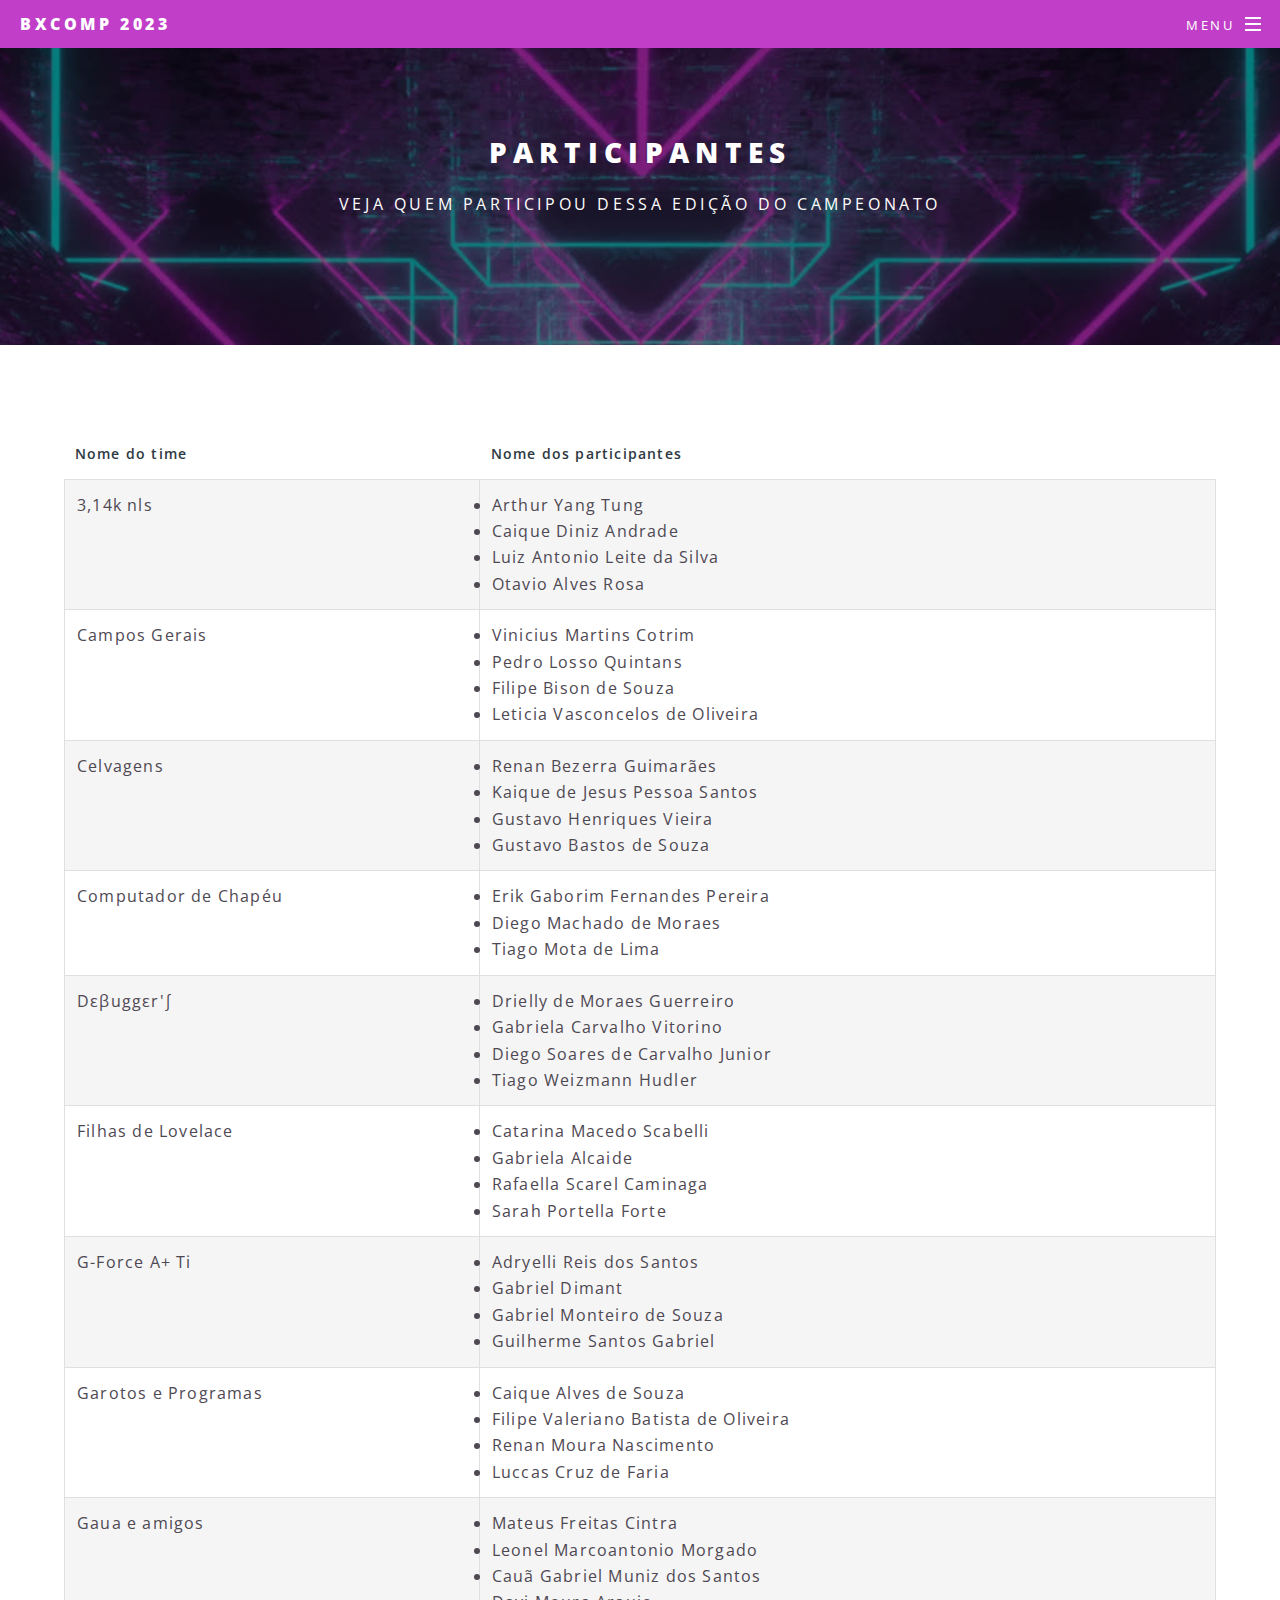
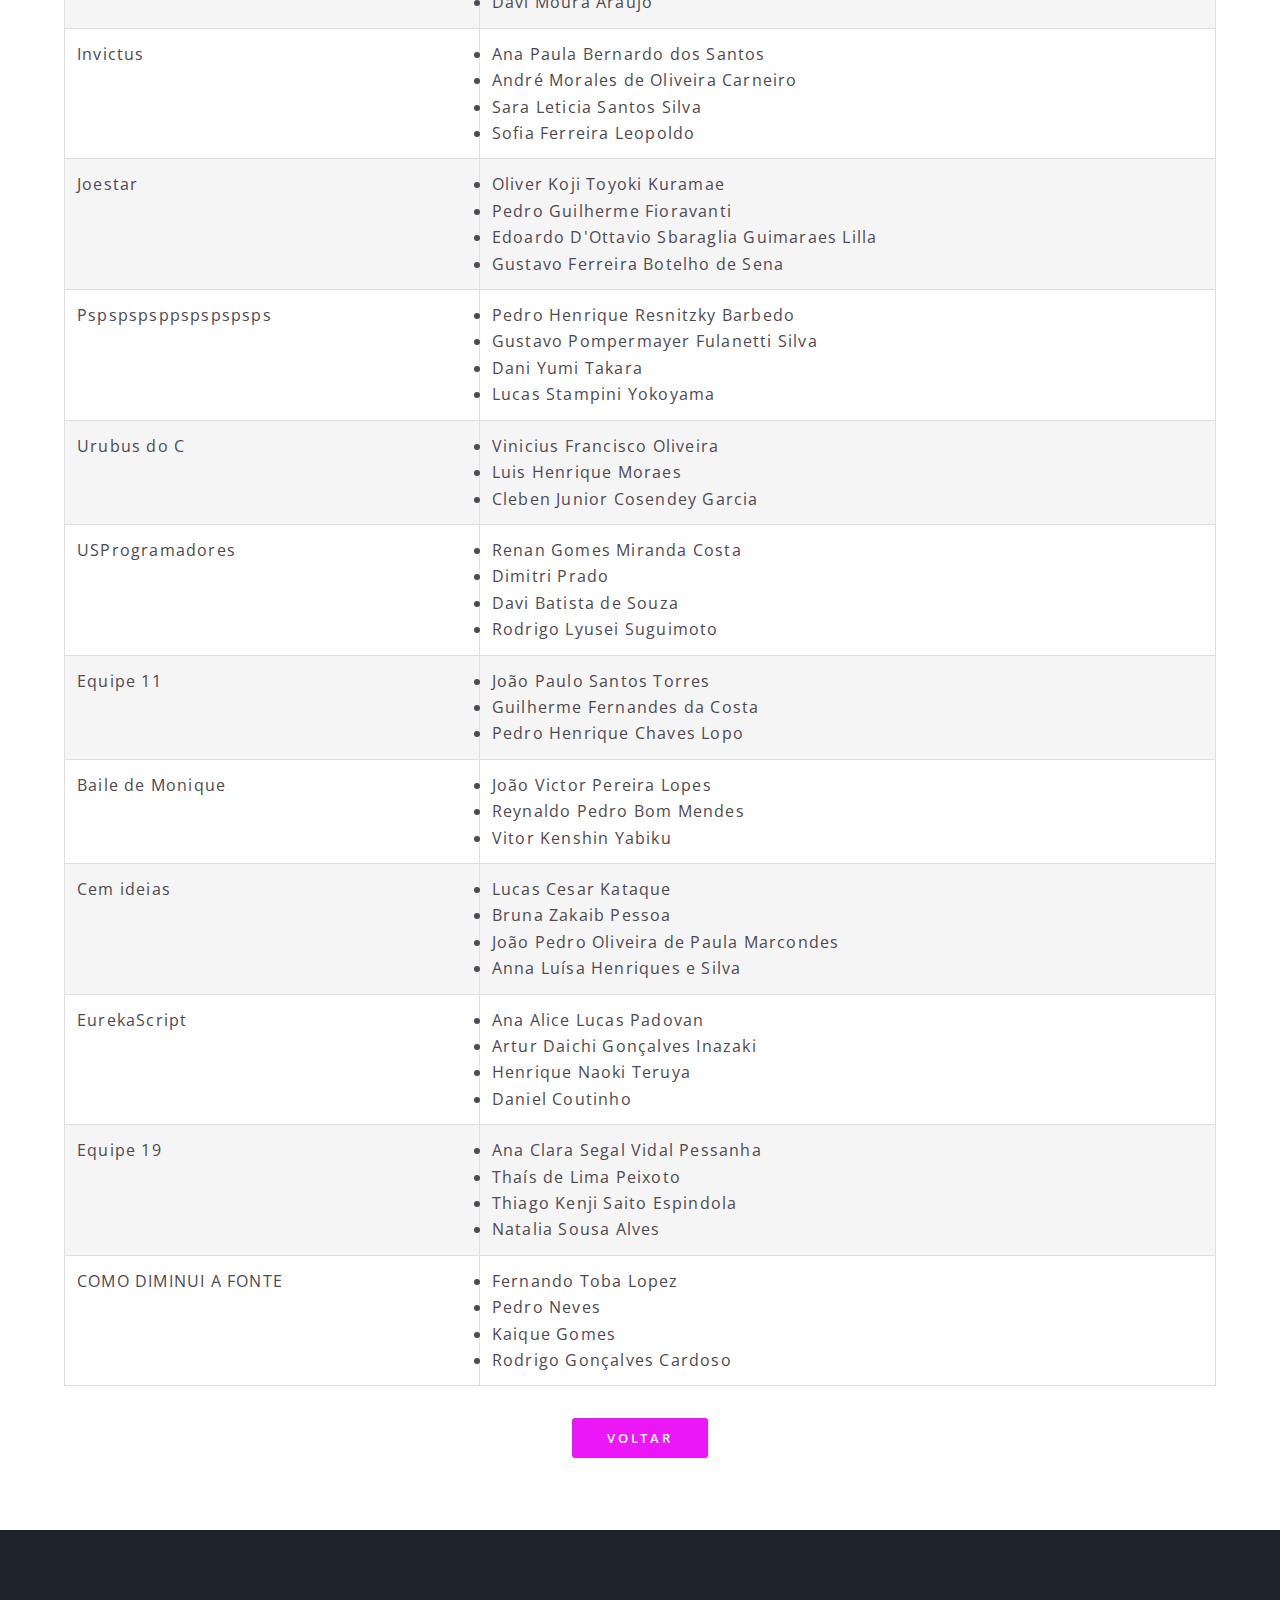
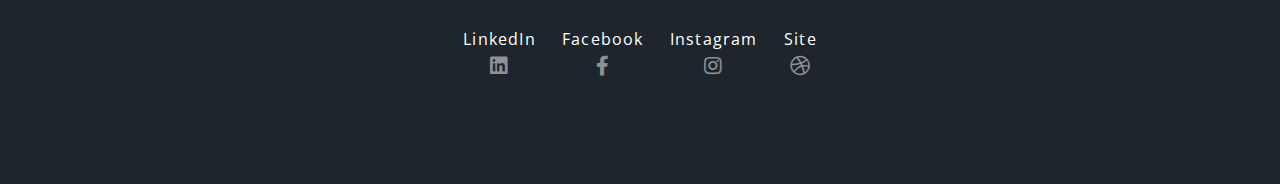
==== commit c4f2dead: "reponsiving page" ====
--- a/BxComp2023/assets/html/areaparticipante.html
+++ b/BxComp2023/assets/html/areaparticipante.html
@@ -118,12 +118,28 @@
                                     <td><li>Renan Gomes Miranda Costa</li><li>Dimitri Prado</li><li>Davi Batista de Souza</li><li>Rodrigo Lyusei Suguimoto</li></td>
                                 </tr>
                                 <tr>
-                                    <td>SEM NOME 1</td>
+                                    <td>Equipe 11</td>
                                     <td><li>João Paulo Santos Torres</li><li>Guilherme Fernandes da Costa</li><li>Pedro Henrique Chaves Lopo</li></td>
                                 </tr>
                                 <tr>
-                                    <td>SEM NOME 2</td>
+                                    <td>Baile de Monique</td>
                                     <td><li>João Victor Pereira Lopes</li><li>Reynaldo Pedro Bom Mendes</li><li>Vitor Kenshin Yabiku</li></td>
+                                </tr>
+                                <tr>
+                                    <td>Cem ideias</td>
+                                    <td><li>Lucas Cesar Kataque</li><li>Bruna Zakaib Pessoa</li><li>João Pedro Oliveira de Paula Marcondes</li><li>Anna Luísa Henriques e Silva</li></td>
+                                </tr>
+                                <tr>
+                                    <td>EurekaScript</td>
+                                    <td><li>Ana Alice Lucas Padovan</li><li>Artur Daichi Gonçalves Inazaki</li><li>Henrique Naoki Teruya</li><li>Daniel Coutinho </li></td>
+                                </tr>
+                                <tr>
+                                    <td>Equipe 19</td>
+                                    <td><li>Ana Clara Segal Vidal Pessanha</li><li>Thaís de Lima Peixoto</li><li>Thiago Kenji Saito Espindola</li><li>Natalia Sousa Alves </li></td>
+                                </tr>
+                                <tr>
+                                    <td>COMO DIMINUI A FONTE</td>
+                                    <td><li>Fernando Toba Lopez</li><li>Pedro Neves</li><li>Kaique Gomes</li><li>Rodrigo Gonçalves Cardoso</li></td>
                                 </tr>
                             </tbody>
                         </table>
--- a/BxComp2023/assets/css/rancking.css
+++ b/BxComp2023/assets/css/rancking.css
@@ -1,6 +1,4204 @@
 /* Import the "Press Start 2P" font */
 @import url('https://fonts.googleapis.com/css2?family=Press+Start+2P&display=swap');
 
+
+@import url(fontawesome-all.min.css);
+@import url("https://fonts.googleapis.com/css?family=Open+Sans:400,400italic,600,600italic,800,800italic");
+
+/*
+	Spectral by HTML5 UP
+	html5up.net | @ajlkn
+	Free for personal and commercial use under the CCA 3.0 license (html5up.net/license)
+*/
+
+html,
+body,
+div,
+span,
+applet,
+object,
+iframe,
+h1,
+h2,
+h3,
+h4,
+h5,
+h6,
+p,
+blockquote,
+pre,
+a,
+abbr,
+acronym,
+address,
+big,
+cite,
+code,
+del,
+dfn,
+em,
+img,
+ins,
+kbd,
+q,
+s,
+samp,
+small,
+strike,
+strong,
+sub,
+sup,
+tt,
+var,
+b,
+u,
+i,
+center,
+dl,
+dt,
+dd,
+ol,
+ul,
+li,
+fieldset,
+form,
+label,
+legend,
+table,
+caption,
+tbody,
+tfoot,
+thead,
+tr,
+th,
+td,
+article,
+aside,
+canvas,
+details,
+embed,
+figure,
+figcaption,
+footer,
+header,
+hgroup,
+menu,
+nav,
+output,
+ruby,
+section,
+summary,
+time,
+mark,
+audio,
+video {
+	margin: 0;
+	padding: 0;
+	border: 0;
+	font-size: 100%;
+	font: inherit;
+	vertical-align: baseline;
+}
+
+article,
+aside,
+details,
+figcaption,
+figure,
+footer,
+header,
+hgroup,
+menu,
+nav,
+section {
+	display: block;
+}
+
+body {
+	line-height: 1;
+}
+
+ol,
+ul {
+	list-style: none;
+}
+
+blockquote,
+q {
+	quotes: none;
+}
+
+blockquote:before,
+blockquote:after,
+q:before,
+q:after {
+	content: '';
+	content: none;
+}
+
+table {
+	border-collapse: collapse;
+	border-spacing: 0;
+}
+
+body {
+	-webkit-text-size-adjust: none;
+}
+
+mark {
+	background-color: transparent;
+	color: inherit;
+}
+
+input::-moz-focus-inner {
+	border: 0;
+	padding: 0;
+}
+
+input,
+select,
+textarea {
+	-moz-appearance: none;
+	-webkit-appearance: none;
+	-ms-appearance: none;
+	appearance: none;
+}
+
+/* Basic */
+
+@-ms-viewport {
+	width: device-width;
+}
+
+html {
+	box-sizing: border-box;
+}
+
+*,
+*:before,
+*:after {
+	box-sizing: inherit;
+}
+
+body {
+	background: #2e3842;
+}
+
+body.is-preload *,
+body.is-preload *:before,
+body.is-preload *:after {
+	-moz-animation: none !important;
+	-webkit-animation: none !important;
+	-ms-animation: none !important;
+	animation: none !important;
+	-moz-transition: none !important;
+	-webkit-transition: none !important;
+	-ms-transition: none !important;
+	transition: none !important;
+}
+
+body,
+input,
+select,
+textarea {
+	color: #fff;
+	font-family: "Open Sans", Helvetica, sans-serif;
+	font-size: 15pt;
+	font-weight: 400;
+	letter-spacing: 0.075em;
+	line-height: 1.65em;
+}
+
+@media screen and (max-width: 1680px) {
+
+	body,
+	input,
+	select,
+	textarea {
+		font-size: 13pt;
+	}
+
+}
+
+@media screen and (max-width: 1280px) {
+
+	body,
+	input,
+	select,
+	textarea {
+		font-size: 12pt;
+	}
+
+}
+
+@media screen and (max-width: 736px) {
+
+	body,
+	input,
+	select,
+	textarea {
+		font-size: 11pt;
+		letter-spacing: 0.0375em;
+	}
+
+}
+
+a {
+	-moz-transition: color 0.2s ease, border-bottom-color 0.2s ease;
+	-webkit-transition: color 0.2s ease, border-bottom-color 0.2s ease;
+	-ms-transition: color 0.2s ease, border-bottom-color 0.2s ease;
+	transition: color 0.2s ease, border-bottom-color 0.2s ease;
+	border-bottom: dotted 1px;
+	color: inherit;
+	text-decoration: none;
+}
+
+a:hover {
+	border-bottom-color: transparent;
+}
+
+strong,
+b {
+	color: #fff;
+	font-weight: 600;
+}
+
+em,
+i {
+	font-style: italic;
+}
+
+p {
+	margin: 0 0 2em 0;
+}
+
+h1,
+h2,
+h3,
+h4,
+h5,
+h6 {
+	color: #fff;
+	font-weight: 800;
+	letter-spacing: 0.225em;
+	line-height: 1em;
+	margin: 0 0 1em 0;
+	text-transform: uppercase;
+}
+
+h1 a,
+h2 a,
+h3 a,
+h4 a,
+h5 a,
+h6 a {
+	color: inherit;
+	text-decoration: none;
+}
+
+h2 {
+	font-size: 1.35em;
+	line-height: 1.75em;
+}
+
+@media screen and (max-width: 736px) {
+
+	h2 {
+		font-size: 1.1em;
+		line-height: 1.65em;
+	}
+
+}
+
+h3 {
+	font-size: 1.15em;
+	line-height: 1.75em;
+}
+
+@media screen and (max-width: 736px) {
+
+	h3 {
+		font-size: 1em;
+		line-height: 1.65em;
+	}
+
+}
+
+h4 {
+	font-size: 1em;
+	line-height: 1.5em;
+}
+
+h5 {
+	font-size: 0.8em;
+	line-height: 1.5em;
+}
+
+h6 {
+	font-size: 0.7em;
+	line-height: 1.5em;
+}
+
+sub {
+	font-size: 0.8em;
+	position: relative;
+	top: 0.5em;
+}
+
+sup {
+	font-size: 0.8em;
+	position: relative;
+	top: -0.5em;
+}
+
+hr {
+	border: 0;
+	border-bottom: solid 2px #fff;
+	margin: 3em 0;
+}
+
+hr.major {
+	margin: 4.5em 0;
+}
+
+blockquote {
+	border-left: solid 4px #fff;
+	font-style: italic;
+	margin: 0 0 2em 0;
+	padding: 0.5em 0 0.5em 2em;
+}
+
+code {
+	background: rgba(144, 144, 144, 0.25);
+	border-radius: 3px;
+	font-family: "Courier New", monospace;
+	font-size: 0.9em;
+	letter-spacing: 0;
+	margin: 0 0.25em;
+	padding: 0.25em 0.65em;
+}
+
+pre {
+	-webkit-overflow-scrolling: touch;
+	font-family: "Courier New", monospace;
+	font-size: 0.9em;
+	margin: 0 0 2em 0;
+}
+
+pre code {
+	display: block;
+	line-height: 1.75em;
+	padding: 1em 1.5em;
+	overflow-x: auto;
+}
+
+.align-left {
+	text-align: left;
+}
+
+.align-center {
+	text-align: center;
+}
+
+.align-right {
+	text-align: right;
+}
+
+/* Row */
+
+.row {
+	display: flex;
+	flex-wrap: wrap;
+	box-sizing: border-box;
+	align-items: stretch;
+}
+
+.row>* {
+	box-sizing: border-box;
+}
+
+.row.gtr-uniform>*> :last-child {
+	margin-bottom: 0;
+}
+
+.row.aln-left {
+	justify-content: flex-start;
+}
+
+.row.aln-center {
+	justify-content: center;
+}
+
+.row.aln-right {
+	justify-content: flex-end;
+}
+
+.row.aln-top {
+	align-items: flex-start;
+}
+
+.row.aln-middle {
+	align-items: center;
+}
+
+.row.aln-bottom {
+	align-items: flex-end;
+}
+
+.row>.imp {
+	order: -1;
+}
+
+.row>.col-1 {
+	width: 8.33333%;
+}
+
+.row>.off-1 {
+	margin-left: 8.33333%;
+}
+
+.row>.col-2 {
+	width: 16.66667%;
+}
+
+.row>.off-2 {
+	margin-left: 16.66667%;
+}
+
+.row>.col-3 {
+	width: 25%;
+}
+
+.row>.off-3 {
+	margin-left: 25%;
+}
+
+.row>.col-4 {
+	width: 33.33333%;
+}
+
+.row>.off-4 {
+	margin-left: 33.33333%;
+}
+
+.row>.col-5 {
+	width: 41.66667%;
+}
+
+.row>.off-5 {
+	margin-left: 41.66667%;
+}
+
+.row>.col-6 {
+	width: 50%;
+}
+
+.row>.off-6 {
+	margin-left: 50%;
+}
+
+.row>.col-7 {
+	width: 58.33333%;
+}
+
+.row>.off-7 {
+	margin-left: 58.33333%;
+}
+
+.row>.col-8 {
+	width: 66.66667%;
+}
+
+.row>.off-8 {
+	margin-left: 66.66667%;
+}
+
+.row>.col-9 {
+	width: 75%;
+}
+
+.row>.off-9 {
+	margin-left: 75%;
+}
+
+.row>.col-10 {
+	width: 83.33333%;
+}
+
+.row>.off-10 {
+	margin-left: 83.33333%;
+}
+
+.row>.col-11 {
+	width: 91.66667%;
+}
+
+.row>.off-11 {
+	margin-left: 91.66667%;
+}
+
+.row>.col-12 {
+	width: 100%;
+}
+
+.row>.off-12 {
+	margin-left: 100%;
+}
+
+.row.gtr-0 {
+	margin-top: 0;
+	margin-left: 0em;
+}
+
+.row.gtr-0>* {
+	padding: 0 0 0 0em;
+}
+
+.row.gtr-0.gtr-uniform {
+	margin-top: 0em;
+}
+
+.row.gtr-0.gtr-uniform>* {
+	padding-top: 0em;
+}
+
+.row.gtr-25 {
+	margin-top: 0;
+	margin-left: -0.375em;
+}
+
+.row.gtr-25>* {
+	padding: 0 0 0 0.375em;
+}
+
+.row.gtr-25.gtr-uniform {
+	margin-top: -0.375em;
+}
+
+.row.gtr-25.gtr-uniform>* {
+	padding-top: 0.375em;
+}
+
+.row.gtr-50 {
+	margin-top: 0;
+	margin-left: -0.75em;
+}
+
+.row.gtr-50>* {
+	padding: 0 0 0 0.75em;
+}
+
+.row.gtr-50.gtr-uniform {
+	margin-top: -0.75em;
+}
+
+.row.gtr-50.gtr-uniform>* {
+	padding-top: 0.75em;
+}
+
+.row {
+	margin-top: 0;
+	margin-left: -1.5em;
+}
+
+.row>* {
+	padding: 0 0 0 1.5em;
+}
+
+.row.gtr-uniform {
+	margin-top: -1.5em;
+}
+
+.row.gtr-uniform>* {
+	padding-top: 1.5em;
+}
+
+.row.gtr-150 {
+	margin-top: 0;
+	margin-left: -2.25em;
+}
+
+.row.gtr-150>* {
+	padding: 0 0 0 2.25em;
+}
+
+.row.gtr-150.gtr-uniform {
+	margin-top: -2.25em;
+}
+
+.row.gtr-150.gtr-uniform>* {
+	padding-top: 2.25em;
+}
+
+.row.gtr-200 {
+	margin-top: 0;
+	margin-left: -3em;
+}
+
+.row.gtr-200>* {
+	padding: 0 0 0 3em;
+}
+
+.row.gtr-200.gtr-uniform {
+	margin-top: -3em;
+}
+
+.row.gtr-200.gtr-uniform>* {
+	padding-top: 3em;
+}
+
+@media screen and (max-width: 1680px) {
+
+	.row {
+		display: flex;
+		flex-wrap: wrap;
+		box-sizing: border-box;
+		align-items: stretch;
+	}
+
+	.row>* {
+		box-sizing: border-box;
+	}
+
+	.row.gtr-uniform>*> :last-child {
+		margin-bottom: 0;
+	}
+
+	.row.aln-left {
+		justify-content: flex-start;
+	}
+
+	.row.aln-center {
+		justify-content: center;
+	}
+
+	.row.aln-right {
+		justify-content: flex-end;
+	}
+
+	.row.aln-top {
+		align-items: flex-start;
+	}
+
+	.row.aln-middle {
+		align-items: center;
+	}
+
+	.row.aln-bottom {
+		align-items: flex-end;
+	}
+
+	.row>.imp-xlarge {
+		order: -1;
+	}
+
+	.row>.col-1-xlarge {
+		width: 8.33333%;
+	}
+
+	.row>.off-1-xlarge {
+		margin-left: 8.33333%;
+	}
+
+	.row>.col-2-xlarge {
+		width: 16.66667%;
+	}
+
+	.row>.off-2-xlarge {
+		margin-left: 16.66667%;
+	}
+
+	.row>.col-3-xlarge {
+		width: 25%;
+	}
+
+	.row>.off-3-xlarge {
+		margin-left: 25%;
+	}
+
+	.row>.col-4-xlarge {
+		width: 33.33333%;
+	}
+
+	.row>.off-4-xlarge {
+		margin-left: 33.33333%;
+	}
+
+	.row>.col-5-xlarge {
+		width: 41.66667%;
+	}
+
+	.row>.off-5-xlarge {
+		margin-left: 41.66667%;
+	}
+
+	.row>.col-6-xlarge {
+		width: 50%;
+	}
+
+	.row>.off-6-xlarge {
+		margin-left: 50%;
+	}
+
+	.row>.col-7-xlarge {
+		width: 58.33333%;
+	}
+
+	.row>.off-7-xlarge {
+		margin-left: 58.33333%;
+	}
+
+	.row>.col-8-xlarge {
+		width: 66.66667%;
+	}
+
+	.row>.off-8-xlarge {
+		margin-left: 66.66667%;
+	}
+
+	.row>.col-9-xlarge {
+		width: 75%;
+	}
+
+	.row>.off-9-xlarge {
+		margin-left: 75%;
+	}
+
+	.row>.col-10-xlarge {
+		width: 83.33333%;
+	}
+
+	.row>.off-10-xlarge {
+		margin-left: 83.33333%;
+	}
+
+	.row>.col-11-xlarge {
+		width: 91.66667%;
+	}
+
+	.row>.off-11-xlarge {
+		margin-left: 91.66667%;
+	}
+
+	.row>.col-12-xlarge {
+		width: 100%;
+	}
+
+	.row>.off-12-xlarge {
+		margin-left: 100%;
+	}
+
+	.row.gtr-0 {
+		margin-top: 0;
+		margin-left: 0em;
+	}
+
+	.row.gtr-0>* {
+		padding: 0 0 0 0em;
+	}
+
+	.row.gtr-0.gtr-uniform {
+		margin-top: 0em;
+	}
+
+	.row.gtr-0.gtr-uniform>* {
+		padding-top: 0em;
+	}
+
+	.row.gtr-25 {
+		margin-top: 0;
+		margin-left: -0.375em;
+	}
+
+	.row.gtr-25>* {
+		padding: 0 0 0 0.375em;
+	}
+
+	.row.gtr-25.gtr-uniform {
+		margin-top: -0.375em;
+	}
+
+	.row.gtr-25.gtr-uniform>* {
+		padding-top: 0.375em;
+	}
+
+	.row.gtr-50 {
+		margin-top: 0;
+		margin-left: -0.75em;
+	}
+
+	.row.gtr-50>* {
+		padding: 0 0 0 0.75em;
+	}
+
+	.row.gtr-50.gtr-uniform {
+		margin-top: -0.75em;
+	}
+
+	.row.gtr-50.gtr-uniform>* {
+		padding-top: 0.75em;
+	}
+
+	.row {
+		margin-top: 0;
+		margin-left: -1.5em;
+	}
+
+	.row>* {
+		padding: 0 0 0 1.5em;
+	}
+
+	.row.gtr-uniform {
+		margin-top: -1.5em;
+	}
+
+	.row.gtr-uniform>* {
+		padding-top: 1.5em;
+	}
+
+	.row.gtr-150 {
+		margin-top: 0;
+		margin-left: -2.25em;
+	}
+
+	.row.gtr-150>* {
+		padding: 0 0 0 2.25em;
+	}
+
+	.row.gtr-150.gtr-uniform {
+		margin-top: -2.25em;
+	}
+
+	.row.gtr-150.gtr-uniform>* {
+		padding-top: 2.25em;
+	}
+
+	.row.gtr-200 {
+		margin-top: 0;
+		margin-left: -3em;
+	}
+
+	.row.gtr-200>* {
+		padding: 0 0 0 3em;
+	}
+
+	.row.gtr-200.gtr-uniform {
+		margin-top: -3em;
+	}
+
+	.row.gtr-200.gtr-uniform>* {
+		padding-top: 3em;
+	}
+
+}
+
+@media screen and (max-width: 1280px) {
+
+	.row {
+		display: flex;
+		flex-wrap: wrap;
+		box-sizing: border-box;
+		align-items: stretch;
+	}
+
+	.row>* {
+		box-sizing: border-box;
+	}
+
+	.row.gtr-uniform>*> :last-child {
+		margin-bottom: 0;
+	}
+
+	.row.aln-left {
+		justify-content: flex-start;
+	}
+
+	.row.aln-center {
+		justify-content: center;
+	}
+
+	.row.aln-right {
+		justify-content: flex-end;
+	}
+
+	.row.aln-top {
+		align-items: flex-start;
+	}
+
+	.row.aln-middle {
+		align-items: center;
+	}
+
+	.row.aln-bottom {
+		align-items: flex-end;
+	}
+
+	.row>.imp-large {
+		order: -1;
+	}
+
+	.row>.col-1-large {
+		width: 8.33333%;
+	}
+
+	.row>.off-1-large {
+		margin-left: 8.33333%;
+	}
+
+	.row>.col-2-large {
+		width: 16.66667%;
+	}
+
+	.row>.off-2-large {
+		margin-left: 16.66667%;
+	}
+
+	.row>.col-3-large {
+		width: 25%;
+	}
+
+	.row>.off-3-large {
+		margin-left: 25%;
+	}
+
+	.row>.col-4-large {
+		width: 33.33333%;
+	}
+
+	.row>.off-4-large {
+		margin-left: 33.33333%;
+	}
+
+	.row>.col-5-large {
+		width: 41.66667%;
+	}
+
+	.row>.off-5-large {
+		margin-left: 41.66667%;
+	}
+
+	.row>.col-6-large {
+		width: 50%;
+	}
+
+	.row>.off-6-large {
+		margin-left: 50%;
+	}
+
+	.row>.col-7-large {
+		width: 58.33333%;
+	}
+
+	.row>.off-7-large {
+		margin-left: 58.33333%;
+	}
+
+	.row>.col-8-large {
+		width: 66.66667%;
+	}
+
+	.row>.off-8-large {
+		margin-left: 66.66667%;
+	}
+
+	.row>.col-9-large {
+		width: 75%;
+	}
+
+	.row>.off-9-large {
+		margin-left: 75%;
+	}
+
+	.row>.col-10-large {
+		width: 83.33333%;
+	}
+
+	.row>.off-10-large {
+		margin-left: 83.33333%;
+	}
+
+	.row>.col-11-large {
+		width: 91.66667%;
+	}
+
+	.row>.off-11-large {
+		margin-left: 91.66667%;
+	}
+
+	.row>.col-12-large {
+		width: 100%;
+	}
+
+	.row>.off-12-large {
+		margin-left: 100%;
+	}
+
+	.row.gtr-0 {
+		margin-top: 0;
+		margin-left: 0em;
+	}
+
+	.row.gtr-0>* {
+		padding: 0 0 0 0em;
+	}
+
+	.row.gtr-0.gtr-uniform {
+		margin-top: 0em;
+	}
+
+	.row.gtr-0.gtr-uniform>* {
+		padding-top: 0em;
+	}
+
+	.row.gtr-25 {
+		margin-top: 0;
+		margin-left: -0.375em;
+	}
+
+	.row.gtr-25>* {
+		padding: 0 0 0 0.375em;
+	}
+
+	.row.gtr-25.gtr-uniform {
+		margin-top: -0.375em;
+	}
+
+	.row.gtr-25.gtr-uniform>* {
+		padding-top: 0.375em;
+	}
+
+	.row.gtr-50 {
+		margin-top: 0;
+		margin-left: -0.75em;
+	}
+
+	.row.gtr-50>* {
+		padding: 0 0 0 0.75em;
+	}
+
+	.row.gtr-50.gtr-uniform {
+		margin-top: -0.75em;
+	}
+
+	.row.gtr-50.gtr-uniform>* {
+		padding-top: 0.75em;
+	}
+
+	.row {
+		margin-top: 0;
+		margin-left: -1.5em;
+	}
+
+	.row>* {
+		padding: 0 0 0 1.5em;
+	}
+
+	.row.gtr-uniform {
+		margin-top: -1.5em;
+	}
+
+	.row.gtr-uniform>* {
+		padding-top: 1.5em;
+	}
+
+	.row.gtr-150 {
+		margin-top: 0;
+		margin-left: -2.25em;
+	}
+
+	.row.gtr-150>* {
+		padding: 0 0 0 2.25em;
+	}
+
+	.row.gtr-150.gtr-uniform {
+		margin-top: -2.25em;
+	}
+
+	.row.gtr-150.gtr-uniform>* {
+		padding-top: 2.25em;
+	}
+
+	.row.gtr-200 {
+		margin-top: 0;
+		margin-left: -3em;
+	}
+
+	.row.gtr-200>* {
+		padding: 0 0 0 3em;
+	}
+
+	.row.gtr-200.gtr-uniform {
+		margin-top: -3em;
+	}
+
+	.row.gtr-200.gtr-uniform>* {
+		padding-top: 3em;
+	}
+
+}
+
+@media screen and (max-width: 980px) {
+
+	.row {
+		display: flex;
+		flex-wrap: wrap;
+		box-sizing: border-box;
+		align-items: stretch;
+	}
+
+	.row>* {
+		box-sizing: border-box;
+	}
+
+	.row.gtr-uniform>*> :last-child {
+		margin-bottom: 0;
+	}
+
+	.row.aln-left {
+		justify-content: flex-start;
+	}
+
+	.row.aln-center {
+		justify-content: center;
+	}
+
+	.row.aln-right {
+		justify-content: flex-end;
+	}
+
+	.row.aln-top {
+		align-items: flex-start;
+	}
+
+	.row.aln-middle {
+		align-items: center;
+	}
+
+	.row.aln-bottom {
+		align-items: flex-end;
+	}
+
+	.row>.imp-medium {
+		order: -1;
+	}
+
+	.row>.col-1-medium {
+		width: 8.33333%;
+	}
+
+	.row>.off-1-medium {
+		margin-left: 8.33333%;
+	}
+
+	.row>.col-2-medium {
+		width: 16.66667%;
+	}
+
+	.row>.off-2-medium {
+		margin-left: 16.66667%;
+	}
+
+	.row>.col-3-medium {
+		width: 25%;
+	}
+
+	.row>.off-3-medium {
+		margin-left: 25%;
+	}
+
+	.row>.col-4-medium {
+		width: 33.33333%;
+	}
+
+	.row>.off-4-medium {
+		margin-left: 33.33333%;
+	}
+
+	.row>.col-5-medium {
+		width: 41.66667%;
+	}
+
+	.row>.off-5-medium {
+		margin-left: 41.66667%;
+	}
+
+	.row>.col-6-medium {
+		width: 50%;
+	}
+
+	.row>.off-6-medium {
+		margin-left: 50%;
+	}
+
+	.row>.col-7-medium {
+		width: 58.33333%;
+	}
+
+	.row>.off-7-medium {
+		margin-left: 58.33333%;
+	}
+
+	.row>.col-8-medium {
+		width: 66.66667%;
+	}
+
+	.row>.off-8-medium {
+		margin-left: 66.66667%;
+	}
+
+	.row>.col-9-medium {
+		width: 75%;
+	}
+
+	.row>.off-9-medium {
+		margin-left: 75%;
+	}
+
+	.row>.col-10-medium {
+		width: 83.33333%;
+	}
+
+	.row>.off-10-medium {
+		margin-left: 83.33333%;
+	}
+
+	.row>.col-11-medium {
+		width: 91.66667%;
+	}
+
+	.row>.off-11-medium {
+		margin-left: 91.66667%;
+	}
+
+	.row>.col-12-medium {
+		width: 100%;
+	}
+
+	.row>.off-12-medium {
+		margin-left: 100%;
+	}
+
+	.row.gtr-0 {
+		margin-top: 0;
+		margin-left: 0em;
+	}
+
+	.row.gtr-0>* {
+		padding: 0 0 0 0em;
+	}
+
+	.row.gtr-0.gtr-uniform {
+		margin-top: 0em;
+	}
+
+	.row.gtr-0.gtr-uniform>* {
+		padding-top: 0em;
+	}
+
+	.row.gtr-25 {
+		margin-top: 0;
+		margin-left: -0.375em;
+	}
+
+	.row.gtr-25>* {
+		padding: 0 0 0 0.375em;
+	}
+
+	.row.gtr-25.gtr-uniform {
+		margin-top: -0.375em;
+	}
+
+	.row.gtr-25.gtr-uniform>* {
+		padding-top: 0.375em;
+	}
+
+	.row.gtr-50 {
+		margin-top: 0;
+		margin-left: -0.75em;
+	}
+
+	.row.gtr-50>* {
+		padding: 0 0 0 0.75em;
+	}
+
+	.row.gtr-50.gtr-uniform {
+		margin-top: -0.75em;
+	}
+
+	.row.gtr-50.gtr-uniform>* {
+		padding-top: 0.75em;
+	}
+
+	.row {
+		margin-top: 0;
+		margin-left: -1.5em;
+	}
+
+	.row>* {
+		padding: 0 0 0 1.5em;
+	}
+
+	.row.gtr-uniform {
+		margin-top: -1.5em;
+	}
+
+	.row.gtr-uniform>* {
+		padding-top: 1.5em;
+	}
+
+	.row.gtr-150 {
+		margin-top: 0;
+		margin-left: -2.25em;
+	}
+
+	.row.gtr-150>* {
+		padding: 0 0 0 2.25em;
+	}
+
+	.row.gtr-150.gtr-uniform {
+		margin-top: -2.25em;
+	}
+
+	.row.gtr-150.gtr-uniform>* {
+		padding-top: 2.25em;
+	}
+
+	.row.gtr-200 {
+		margin-top: 0;
+		margin-left: -3em;
+	}
+
+	.row.gtr-200>* {
+		padding: 0 0 0 3em;
+	}
+
+	.row.gtr-200.gtr-uniform {
+		margin-top: -3em;
+	}
+
+	.row.gtr-200.gtr-uniform>* {
+		padding-top: 3em;
+	}
+
+}
+
+@media screen and (max-width: 736px) {
+
+	.row {
+		display: flex;
+		flex-wrap: wrap;
+		box-sizing: border-box;
+		align-items: stretch;
+	}
+
+	.row>* {
+		box-sizing: border-box;
+	}
+
+	.row.gtr-uniform>*> :last-child {
+		margin-bottom: 0;
+	}
+
+	.row.aln-left {
+		justify-content: flex-start;
+	}
+
+	.row.aln-center {
+		justify-content: center;
+	}
+
+	.row.aln-right {
+		justify-content: flex-end;
+	}
+
+	.row.aln-top {
+		align-items: flex-start;
+	}
+
+	.row.aln-middle {
+		align-items: center;
+	}
+
+	.row.aln-bottom {
+		align-items: flex-end;
+	}
+
+	.row>.imp-small {
+		order: -1;
+	}
+
+	.row>.col-1-small {
+		width: 8.33333%;
+	}
+
+	.row>.off-1-small {
+		margin-left: 8.33333%;
+	}
+
+	.row>.col-2-small {
+		width: 16.66667%;
+	}
+
+	.row>.off-2-small {
+		margin-left: 16.66667%;
+	}
+
+	.row>.col-3-small {
+		width: 25%;
+	}
+
+	.row>.off-3-small {
+		margin-left: 25%;
+	}
+
+	.row>.col-4-small {
+		width: 33.33333%;
+	}
+
+	.row>.off-4-small {
+		margin-left: 33.33333%;
+	}
+
+	.row>.col-5-small {
+		width: 41.66667%;
+	}
+
+	.row>.off-5-small {
+		margin-left: 41.66667%;
+	}
+
+	.row>.col-6-small {
+		width: 50%;
+	}
+
+	.row>.off-6-small {
+		margin-left: 50%;
+	}
+
+	.row>.col-7-small {
+		width: 58.33333%;
+	}
+
+	.row>.off-7-small {
+		margin-left: 58.33333%;
+	}
+
+	.row>.col-8-small {
+		width: 66.66667%;
+	}
+
+	.row>.off-8-small {
+		margin-left: 66.66667%;
+	}
+
+	.row>.col-9-small {
+		width: 75%;
+	}
+
+	.row>.off-9-small {
+		margin-left: 75%;
+	}
+
+	.row>.col-10-small {
+		width: 83.33333%;
+	}
+
+	.row>.off-10-small {
+		margin-left: 83.33333%;
+	}
+
+	.row>.col-11-small {
+		width: 91.66667%;
+	}
+
+	.row>.off-11-small {
+		margin-left: 91.66667%;
+	}
+
+	.row>.col-12-small {
+		width: 100%;
+	}
+
+	.row>.off-12-small {
+		margin-left: 100%;
+	}
+
+	.row.gtr-0 {
+		margin-top: 0;
+		margin-left: 0em;
+	}
+
+	.row.gtr-0>* {
+		padding: 0 0 0 0em;
+	}
+
+	.row.gtr-0.gtr-uniform {
+		margin-top: 0em;
+	}
+
+	.row.gtr-0.gtr-uniform>* {
+		padding-top: 0em;
+	}
+
+	.row.gtr-25 {
+		margin-top: 0;
+		margin-left: -0.375em;
+	}
+
+	.row.gtr-25>* {
+		padding: 0 0 0 0.375em;
+	}
+
+	.row.gtr-25.gtr-uniform {
+		margin-top: -0.375em;
+	}
+
+	.row.gtr-25.gtr-uniform>* {
+		padding-top: 0.375em;
+	}
+
+	.row.gtr-50 {
+		margin-top: 0;
+		margin-left: -0.75em;
+	}
+
+	.row.gtr-50>* {
+		padding: 0 0 0 0.75em;
+	}
+
+	.row.gtr-50.gtr-uniform {
+		margin-top: -0.75em;
+	}
+
+	.row.gtr-50.gtr-uniform>* {
+		padding-top: 0.75em;
+	}
+
+	.row {
+		margin-top: 0;
+		margin-left: -1.5em;
+	}
+
+	.row>* {
+		padding: 0 0 0 1.5em;
+	}
+
+	.row.gtr-uniform {
+		margin-top: -1.5em;
+	}
+
+	.row.gtr-uniform>* {
+		padding-top: 1.5em;
+	}
+
+	.row.gtr-150 {
+		margin-top: 0;
+		margin-left: -2.25em;
+	}
+
+	.row.gtr-150>* {
+		padding: 0 0 0 2.25em;
+	}
+
+	.row.gtr-150.gtr-uniform {
+		margin-top: -2.25em;
+	}
+
+	.row.gtr-150.gtr-uniform>* {
+		padding-top: 2.25em;
+	}
+
+	.row.gtr-200 {
+		margin-top: 0;
+		margin-left: -3em;
+	}
+
+	.row.gtr-200>* {
+		padding: 0 0 0 3em;
+	}
+
+	.row.gtr-200.gtr-uniform {
+		margin-top: -3em;
+	}
+
+	.row.gtr-200.gtr-uniform>* {
+		padding-top: 3em;
+	}
+
+}
+
+@media screen and (max-width: 480px) {
+
+	.row {
+		display: flex;
+		flex-wrap: wrap;
+		box-sizing: border-box;
+		align-items: stretch;
+	}
+
+	.row>* {
+		box-sizing: border-box;
+	}
+
+	.row.gtr-uniform>*> :last-child {
+		margin-bottom: 0;
+	}
+
+	.row.aln-left {
+		justify-content: flex-start;
+	}
+
+	.row.aln-center {
+		justify-content: center;
+	}
+
+	.row.aln-right {
+		justify-content: flex-end;
+	}
+
+	.row.aln-top {
+		align-items: flex-start;
+	}
+
+	.row.aln-middle {
+		align-items: center;
+	}
+
+	.row.aln-bottom {
+		align-items: flex-end;
+	}
+
+	.row>.imp-xsmall {
+		order: -1;
+	}
+
+	.row>.col-1-xsmall {
+		width: 8.33333%;
+	}
+
+	.row>.off-1-xsmall {
+		margin-left: 8.33333%;
+	}
+
+	.row>.col-2-xsmall {
+		width: 16.66667%;
+	}
+
+	.row>.off-2-xsmall {
+		margin-left: 16.66667%;
+	}
+
+	.row>.col-3-xsmall {
+		width: 25%;
+	}
+
+	.row>.off-3-xsmall {
+		margin-left: 25%;
+	}
+
+	.row>.col-4-xsmall {
+		width: 33.33333%;
+	}
+
+	.row>.off-4-xsmall {
+		margin-left: 33.33333%;
+	}
+
+	.row>.col-5-xsmall {
+		width: 41.66667%;
+	}
+
+	.row>.off-5-xsmall {
+		margin-left: 41.66667%;
+	}
+
+	.row>.col-6-xsmall {
+		width: 50%;
+	}
+
+	.row>.off-6-xsmall {
+		margin-left: 50%;
+	}
+
+	.row>.col-7-xsmall {
+		width: 58.33333%;
+	}
+
+	.row>.off-7-xsmall {
+		margin-left: 58.33333%;
+	}
+
+	.row>.col-8-xsmall {
+		width: 66.66667%;
+	}
+
+	.row>.off-8-xsmall {
+		margin-left: 66.66667%;
+	}
+
+	.row>.col-9-xsmall {
+		width: 75%;
+	}
+
+	.row>.off-9-xsmall {
+		margin-left: 75%;
+	}
+
+	.row>.col-10-xsmall {
+		width: 83.33333%;
+	}
+
+	.row>.off-10-xsmall {
+		margin-left: 83.33333%;
+	}
+
+	.row>.col-11-xsmall {
+		width: 91.66667%;
+	}
+
+	.row>.off-11-xsmall {
+		margin-left: 91.66667%;
+	}
+
+	.row>.col-12-xsmall {
+		width: 100%;
+	}
+
+	.row>.off-12-xsmall {
+		margin-left: 100%;
+	}
+
+	.row.gtr-0 {
+		margin-top: 0;
+		margin-left: 0em;
+	}
+
+	.row.gtr-0>* {
+		padding: 0 0 0 0em;
+	}
+
+	.row.gtr-0.gtr-uniform {
+		margin-top: 0em;
+	}
+
+	.row.gtr-0.gtr-uniform>* {
+		padding-top: 0em;
+	}
+
+	.row.gtr-25 {
+		margin-top: 0;
+		margin-left: -0.375em;
+	}
+
+	.row.gtr-25>* {
+		padding: 0 0 0 0.375em;
+	}
+
+	.row.gtr-25.gtr-uniform {
+		margin-top: -0.375em;
+	}
+
+	.row.gtr-25.gtr-uniform>* {
+		padding-top: 0.375em;
+	}
+
+	.row.gtr-50 {
+		margin-top: 0;
+		margin-left: -0.75em;
+	}
+
+	.row.gtr-50>* {
+		padding: 0 0 0 0.75em;
+	}
+
+	.row.gtr-50.gtr-uniform {
+		margin-top: -0.75em;
+	}
+
+	.row.gtr-50.gtr-uniform>* {
+		padding-top: 0.75em;
+	}
+
+	.row {
+		margin-top: 0;
+		margin-left: -1.5em;
+	}
+
+	.row>* {
+		padding: 0 0 0 1.5em;
+	}
+
+	.row.gtr-uniform {
+		margin-top: -1.5em;
+	}
+
+	.row.gtr-uniform>* {
+		padding-top: 1.5em;
+	}
+
+	.row.gtr-150 {
+		margin-top: 0;
+		margin-left: -2.25em;
+	}
+
+	.row.gtr-150>* {
+		padding: 0 0 0 2.25em;
+	}
+
+	.row.gtr-150.gtr-uniform {
+		margin-top: -2.25em;
+	}
+
+	.row.gtr-150.gtr-uniform>* {
+		padding-top: 2.25em;
+	}
+
+	.row.gtr-200 {
+		margin-top: 0;
+		margin-left: -3em;
+	}
+
+	.row.gtr-200>* {
+		padding: 0 0 0 3em;
+	}
+
+	.row.gtr-200.gtr-uniform {
+		margin-top: -3em;
+	}
+
+	.row.gtr-200.gtr-uniform>* {
+		padding-top: 3em;
+	}
+
+}
+
+/* Section/Article */
+
+section.special,
+article.special {
+	text-align: center;
+}
+
+header p {
+	color: rgba(255, 255, 255, 0.5);
+	position: relative;
+	top: -0.25em;
+}
+
+header h3+p {
+	font-size: 1.1em;
+}
+
+header h4+p,
+header h5+p,
+header h6+p {
+	font-size: 0.9em;
+}
+
+header.major {
+	margin: 0 0 3.5em 0;
+}
+
+header.major h2,
+header.major h3,
+header.major h4,
+header.major h5,
+header.major h6 {
+	border-bottom: solid 2px #fff;
+	display: inline-block;
+	padding-bottom: 1em;
+	position: relative;
+}
+
+header.major h2:after,
+header.major h3:after,
+header.major h4:after,
+header.major h5:after,
+header.major h6:after {
+	content: '';
+	display: block;
+	height: 1px;
+}
+
+header.major p {
+	color: #fff;
+	top: 0;
+}
+
+@media screen and (max-width: 736px) {
+
+	header.major {
+		margin: 0 0 2em 0;
+	}
+
+}
+
+@media screen and (max-width: 980px) {
+
+	header br {
+		display: none;
+	}
+
+}
+
+/* Form */
+
+form {
+	margin: 0 0 2em 0;
+}
+
+label {
+	color: #fff;
+	display: block;
+	font-size: 0.9em;
+	font-weight: 600;
+	margin: 0 0 1em 0;
+}
+
+input[type="text"],
+input[type="password"],
+input[type="email"],
+select,
+textarea {
+	-moz-appearance: none;
+	-webkit-appearance: none;
+	-ms-appearance: none;
+	appearance: none;
+	background-color: rgba(144, 144, 144, 0.25);
+	border-radius: 3px;
+	border: none;
+	color: inherit;
+	display: block;
+	outline: 0;
+	padding: 0 1em;
+	text-decoration: none;
+	width: 100%;
+}
+
+input[type="text"]:invalid,
+input[type="password"]:invalid,
+input[type="email"]:invalid,
+select:invalid,
+textarea:invalid {
+	box-shadow: none;
+}
+
+input[type="text"]:focus,
+input[type="password"]:focus,
+input[type="email"]:focus,
+select:focus,
+textarea:focus {
+	box-shadow: 0 0 0 2px #21b2a6;
+}
+
+select {
+	background-size: 1.25em;
+	background-repeat: no-repeat;
+	background-position: calc(100% - 1em) center;
+	height: 2.75em;
+	padding-right: 2.75em;
+	text-overflow: ellipsis;
+}
+
+select:focus::-ms-value {
+	background-color: transparent;
+}
+
+select::-ms-expand {
+	display: none;
+}
+
+input[type="text"],
+input[type="password"],
+input[type="email"],
+select {
+	height: 2.75em;
+}
+
+textarea {
+	padding: 0.75em 1em;
+}
+
+input[type="checkbox"],
+input[type="radio"] {
+	-moz-appearance: none;
+	-webkit-appearance: none;
+	-ms-appearance: none;
+	appearance: none;
+	display: block;
+	float: left;
+	margin-right: -2em;
+	opacity: 0;
+	width: 1em;
+	z-index: -1;
+}
+
+input[type="checkbox"]+label,
+input[type="radio"]+label {
+	text-decoration: none;
+	color: #fff;
+	cursor: pointer;
+	display: inline-block;
+	font-size: 1em;
+	font-weight: 400;
+	padding-left: 2.4em;
+	padding-right: 0.75em;
+	position: relative;
+}
+
+input[type="checkbox"]+label:before,
+input[type="radio"]+label:before {
+	-moz-osx-font-smoothing: grayscale;
+	-webkit-font-smoothing: antialiased;
+	display: inline-block;
+	font-style: normal;
+	font-variant: normal;
+	text-rendering: auto;
+	line-height: 1;
+	text-transform: none !important;
+	font-family: 'Font Awesome 5 Free';
+	font-weight: 900;
+}
+
+input[type="checkbox"]+label:before,
+input[type="radio"]+label:before {
+	background: rgba(144, 144, 144, 0.25);
+	border-radius: 3px;
+	content: '';
+	display: inline-block;
+	font-size: 0.8em;
+	height: 2.0625em;
+	left: 0;
+	line-height: 2.0625em;
+	position: absolute;
+	text-align: center;
+	top: 0;
+	width: 2.0625em;
+}
+
+input[type="checkbox"]:checked+label:before,
+input[type="radio"]:checked+label:before {
+	background: #2e3842;
+	color: #fff;
+	content: '\f00c';
+}
+
+input[type="checkbox"]:focus+label:before,
+input[type="radio"]:focus+label:before {
+	box-shadow: 0 0 0 2px #21b2a6;
+}
+
+input[type="checkbox"]+label:before {
+	border-radius: 3px;
+}
+
+input[type="radio"]+label:before {
+	border-radius: 100%;
+}
+
+::-webkit-input-placeholder {
+	color: rgba(255, 255, 255, 0.5) !important;
+	opacity: 1.0;
+}
+
+:-moz-placeholder {
+	color: rgba(255, 255, 255, 0.5) !important;
+	opacity: 1.0;
+}
+
+::-moz-placeholder {
+	color: rgba(255, 255, 255, 0.5) !important;
+	opacity: 1.0;
+}
+
+:-ms-input-placeholder {
+	color: rgba(255, 255, 255, 0.5) !important;
+	opacity: 1.0;
+}
+
+/* Box */
+
+.box {
+	border-radius: 3px;
+	border: solid 2px #fff;
+	margin-bottom: 2em;
+	padding: 1.5em;
+}
+
+.box> :last-child,
+.box> :last-child> :last-child,
+.box> :last-child> :last-child> :last-child {
+	margin-bottom: 0;
+}
+
+.box.alt {
+	border: 0;
+	border-radius: 0;
+	padding: 0;
+}
+
+/* Icon */
+
+.icon-image {
+	max-width: 100%;
+	height: auto;
+	max-height: 200px;
+	width: auto;
+	display: inline-block;
+	font-size: 1.35em;
+	height: calc(3em + 2px);
+	line-height: 3em;
+	text-align: center;
+	width: calc(3em + 2px);
+}
+
+/* Icon */
+
+.icon {
+	text-decoration: none;
+	border-bottom: none;
+	position: relative;
+}
+
+.icon:before {
+	-moz-osx-font-smoothing: grayscale;
+	-webkit-font-smoothing: antialiased;
+	display: inline-block;
+	font-style: normal;
+	font-variant: normal;
+	text-rendering: auto;
+	line-height: 1;
+	text-transform: none !important;
+	font-family: 'Font Awesome 5 Free';
+	font-weight: 400;
+}
+
+.icon>.label {
+	display: none;
+}
+
+.icon:before {
+	line-height: inherit;
+}
+
+.icon.solid:before {
+	font-weight: 900;
+}
+
+.icon.brands:before {
+	font-family: 'Font Awesome 5 Brands';
+}
+
+.icon.major {
+	-moz-transform: rotate(-45deg);
+	-webkit-transform: rotate(-45deg);
+	-ms-transform: rotate(-45deg);
+	transform: rotate(-45deg);
+	border-radius: 3px;
+	border: solid 2px #fff;
+	display: inline-block;
+	font-size: 1.35em;
+	height: calc(3em + 2px);
+	line-height: 3em;
+	text-align: center;
+	width: calc(3em + 2px);
+}
+
+.icon.major:before {
+	-moz-transform: rotate(45deg);
+	-webkit-transform: rotate(45deg);
+	-ms-transform: rotate(45deg);
+	transform: rotate(45deg);
+	display: inline-block;
+	font-size: 1.5em;
+}
+
+@media screen and (max-width: 736px) {
+
+	.icon.major {
+		font-size: 1em;
+	}
+
+}
+
+/* Image */
+
+.image {
+	border-radius: 3px;
+	border: 0;
+	display: inline-block;
+	position: relative;
+}
+
+.image img {
+	border-radius: 3px;
+	display: block;
+}
+
+.image.left {
+	float: left;
+	margin: 0 2em 2em 0;
+	top: 0.25em;
+}
+
+.image.right {
+	float: right;
+	margin: 0 0 2em 2em;
+	top: 0.25em;
+}
+
+.image.left,
+.image.right {
+	max-width: 40%;
+}
+
+.image.left img,
+.image.right img {
+	width: 100%;
+}
+
+.image.fit {
+	display: block;
+	margin: 0 0 2em 0;
+	width: 100%;
+}
+
+.image.fit img {
+	width: 100%;
+}
+
+/* List */
+
+ol {
+	list-style: decimal;
+	margin: 0 0 2em 0;
+	padding-left: 1.25em;
+}
+
+ol li {
+	padding-left: 0.25em;
+}
+
+ul {
+	list-style: disc;
+	margin: 0 0 2em 0;
+	padding-left: 1em;
+}
+
+ul li {
+	padding-left: 0.5em;
+}
+
+ul.alt {
+	list-style: none;
+	padding-left: 0;
+}
+
+ul.alt li {
+	border-top: solid 1px #fff;
+	padding: 0.5em 0;
+}
+
+ul.alt li:first-child {
+	border-top: 0;
+	padding-top: 0;
+}
+
+dl {
+	margin: 0 0 2em 0;
+}
+
+/* Actions */
+
+ul.actions {
+	display: -moz-flex;
+	display: -webkit-flex;
+	display: -ms-flex;
+	display: flex;
+	cursor: default;
+	list-style: none;
+	margin-left: -1em;
+	padding-left: 0;
+}
+
+ul.actions li {
+	padding: 0 0 0 1em;
+	vertical-align: middle;
+}
+
+ul.actions.special {
+	-moz-justify-content: center;
+	-webkit-justify-content: center;
+	-ms-justify-content: center;
+	justify-content: center;
+	width: 100%;
+	margin-left: 0;
+}
+
+ul.actions.special li:first-child {
+	padding-left: 0;
+}
+
+ul.actions.stacked {
+	-moz-flex-direction: column;
+	-webkit-flex-direction: column;
+	-ms-flex-direction: column;
+	flex-direction: column;
+	margin-left: 0;
+}
+
+ul.actions.stacked li {
+	padding: 1em 0 0 0;
+}
+
+ul.actions.stacked li:first-child {
+	padding-top: 0;
+}
+
+ul.actions.fit {
+	width: calc(100% + 1em);
+}
+
+ul.actions.fit li {
+	-moz-flex-grow: 1;
+	-webkit-flex-grow: 1;
+	-ms-flex-grow: 1;
+	flex-grow: 1;
+	-moz-flex-shrink: 1;
+	-webkit-flex-shrink: 1;
+	-ms-flex-shrink: 1;
+	flex-shrink: 1;
+	width: 100%;
+}
+
+ul.actions.fit li>* {
+	width: 100%;
+}
+
+ul.actions.fit.stacked {
+	width: 100%;
+}
+
+@media screen and (max-width: 480px) {
+
+	ul.actions:not(.fixed) {
+		-moz-flex-direction: column;
+		-webkit-flex-direction: column;
+		-ms-flex-direction: column;
+		flex-direction: column;
+		margin-left: 0;
+		width: 100% !important;
+	}
+
+	ul.actions:not(.fixed) li {
+		-moz-flex-grow: 1;
+		-webkit-flex-grow: 1;
+		-ms-flex-grow: 1;
+		flex-grow: 1;
+		-moz-flex-shrink: 1;
+		-webkit-flex-shrink: 1;
+		-ms-flex-shrink: 1;
+		flex-shrink: 1;
+		padding: 1em 0 0 0;
+		text-align: center;
+		width: 100%;
+	}
+
+	ul.actions:not(.fixed) li>* {
+		width: 100%;
+	}
+
+	ul.actions:not(.fixed) li:first-child {
+		padding-top: 0;
+	}
+
+	ul.actions:not(.fixed) li input[type="submit"],
+	ul.actions:not(.fixed) li input[type="reset"],
+	ul.actions:not(.fixed) li input[type="button"],
+	ul.actions:not(.fixed) li button,
+	ul.actions:not(.fixed) li .button {
+		width: 100%;
+	}
+
+	ul.actions:not(.fixed) li input[type="submit"].icon:before,
+	ul.actions:not(.fixed) li input[type="reset"].icon:before,
+	ul.actions:not(.fixed) li input[type="button"].icon:before,
+	ul.actions:not(.fixed) li button.icon:before,
+	ul.actions:not(.fixed) li .button.icon:before {
+		margin-left: -0.5em;
+	}
+
+}
+
+/* Icons */
+
+ul.icons {
+	cursor: default;
+	list-style: none;
+	padding-left: 0;
+}
+
+ul.icons li {
+	display: inline-block;
+	padding: 0 1em 0 0;
+}
+
+ul.icons li:last-child {
+	padding-right: 0 !important;
+}
+
+ul.icons.major {
+	padding: 1em 0;
+}
+
+ul.icons.major li {
+	padding-right: 3.5em;
+}
+
+@media screen and (max-width: 736px) {
+
+	ul.icons.major li {
+		padding: 0 1em !important;
+	}
+
+}
+
+/* Table */
+
+.table-wrapper {
+	-webkit-overflow-scrolling: touch;
+	overflow-x: auto;
+}
+
+table {
+	margin: 0 0 2em 0;
+	width: 100%;
+}
+
+table tbody tr {
+	border: solid 1px #fff;
+	border-left: 0;
+	border-right: 0;
+}
+
+table tbody tr:nth-child(2n + 1) {
+	background-color: rgba(144, 144, 144, 0.25);
+}
+
+table td {
+	padding: 0.75em 0.75em;
+}
+
+table th {
+	color: #fff;
+	font-size: 0.9em;
+	font-weight: 600;
+	padding: 0 0.75em 0.75em 0.75em;
+	text-align: left;
+}
+
+table thead {
+	border-bottom: solid 2px #fff;
+}
+
+table tfoot {
+	border-top: solid 2px #fff;
+}
+
+table.alt {
+	border-collapse: separate;
+}
+
+table.alt tbody tr td {
+	border: solid 1px #fff;
+	border-left-width: 0;
+	border-top-width: 0;
+}
+
+table.alt tbody tr td:first-child {
+	border-left-width: 1px;
+}
+
+table.alt tbody tr:first-child td {
+	border-top-width: 1px;
+}
+
+table.alt thead {
+	border-bottom: 0;
+}
+
+table.alt tfoot {
+	border-top: 0;
+}
+
+/* Button */
+
+input[type="submit"],
+input[type="reset"],
+input[type="button"],
+button,
+.button {
+	-moz-appearance: none;
+	-webkit-appearance: none;
+	-ms-appearance: none;
+	appearance: none;
+	-moz-transition: background-color 0.2s ease-in-out, color 0.2s ease-in-out;
+	-webkit-transition: background-color 0.2s ease-in-out, color 0.2s ease-in-out;
+	-ms-transition: background-color 0.2s ease-in-out, color 0.2s ease-in-out;
+	transition: background-color 0.2s ease-in-out, color 0.2s ease-in-out;
+	background-color: transparent;
+	border-radius: 3px;
+	border: 0;
+	box-shadow: inset 0 0 0 2px #fff;
+	color: #fff;
+	cursor: pointer;
+	display: inline-block;
+	font-size: 0.8em;
+	font-weight: 600;
+	height: 3.125em;
+	letter-spacing: 0.225em;
+	line-height: 3.125em;
+	max-width: 30em;
+	padding: 0 2.75em;
+	text-align: center;
+	text-decoration: none;
+	text-transform: uppercase;
+	white-space: nowrap;
+	overflow: hidden;
+	text-overflow: ellipsis;
+}
+
+input[type="submit"]:hover,
+input[type="reset"]:hover,
+input[type="button"]:hover,
+button:hover,
+.button:hover {
+	background-color: rgba(144, 144, 144, 0.25);
+}
+
+input[type="submit"]:active,
+input[type="reset"]:active,
+input[type="button"]:active,
+button:active,
+.button:active {
+	background-color: rgba(144, 144, 144, 0.5);
+}
+
+input[type="submit"].icon:before,
+input[type="reset"].icon:before,
+input[type="button"].icon:before,
+button.icon:before,
+.button.icon:before {
+	margin-right: 0.5em;
+}
+
+input[type="submit"].fit,
+input[type="reset"].fit,
+input[type="button"].fit,
+button.fit,
+.button.fit {
+	width: 100%;
+}
+
+input[type="submit"].small,
+input[type="reset"].small,
+input[type="button"].small,
+button.small,
+.button.small {
+	font-size: 0.8em;
+}
+
+input[type="submit"].large,
+input[type="reset"].large,
+input[type="button"].large,
+button.large,
+.button.large {
+	font-size: 1.35em;
+}
+
+input[type="submit"].primary,
+input[type="reset"].primary,
+input[type="button"].primary,
+button.primary,
+.button.primary {
+	background-color: #EC17F8;
+	box-shadow: none !important;
+	color: #ffffff !important;
+}
+
+input[type="submit"].primary:hover,
+input[type="reset"].primary:hover,
+input[type="button"].primary:hover,
+button.primary:hover,
+.button.primary:hover {
+	background-color: #f54efe !important;
+}
+
+input[type="submit"].primary:active,
+input[type="reset"].primary:active,
+input[type="button"].primary:active,
+button.primary:active,
+.button.primary:active {
+	background-color: #EC17F8 !important;
+}
+
+input[type="submit"].disabled,
+input[type="submit"]:disabled,
+input[type="reset"].disabled,
+input[type="reset"]:disabled,
+input[type="button"].disabled,
+input[type="button"]:disabled,
+button.disabled,
+button:disabled,
+.button.disabled,
+.button:disabled {
+	pointer-events: none;
+	opacity: 0.25;
+}
+
+@media screen and (max-width: 736px) {
+
+	input[type="submit"],
+	input[type="reset"],
+	input[type="button"],
+	button,
+	.button {
+		height: 3.75em;
+		line-height: 3.75em;
+	}
+
+}
+
+/* Features */
+
+.features {
+	display: -moz-flex;
+	display: -webkit-flex;
+	display: -ms-flex;
+	display: flex;
+	-moz-flex-wrap: wrap;
+	-webkit-flex-wrap: wrap;
+	-ms-flex-wrap: wrap;
+	flex-wrap: wrap;
+	-moz-justify-content: center;
+	-webkit-justify-content: center;
+	-ms-justify-content: center;
+	justify-content: center;
+	list-style: none;
+	padding: 0;
+	width: 100%;
+}
+
+.features li {
+	padding: 4em 4em 4em 4em;
+	position: relative;
+	width: 50%;
+	list-style: none;
+	display: flex;
+	justify-content: center;
+}
+
+
+.features li:nth-child(1) {
+	background-color: rgba(0, 0, 0, 0.035);
+}
+
+.features li:nth-child(2) {
+	background-color: rgba(0, 0, 0, 0.07);
+}
+
+.features li:nth-child(3) {
+	background-color: rgba(0, 0, 0, 0.105);
+}
+
+.features li:nth-child(4) {
+	background-color: rgba(0, 0, 0, 0.14);
+}
+
+.features li:nth-child(5) {
+	background-color: rgba(0, 0, 0, 0.175);
+}
+
+.features li:nth-child(6) {
+	background-color: rgba(0, 0, 0, 0.21);
+}
+
+.features li:nth-child(7) {
+	background-color: rgba(0, 0, 0, 0.245);
+}
+
+.features li:nth-child(8) {
+	background-color: rgba(0, 0, 0, 0.28);
+}
+
+.features li:nth-child(9) {
+	background-color: rgba(0, 0, 0, 0.315);
+}
+
+.features li:nth-child(10) {
+	background-color: rgba(0, 0, 0, 0.35);
+}
+
+.features li:before {
+	display: block;
+	color: #00ffcc;
+	position: absolute;
+	left: 1.75em;
+	top: 2.75em;
+	font-size: 1.5em;
+}
+
+.features li:nth-child(1) {
+	border-top-left-radius: 3px;
+}
+
+.features li:nth-child(2) {
+	border-top-right-radius: 3px;
+}
+
+.features li:nth-last-child(1) {
+	border-bottom-right-radius: 3px;
+}
+
+.features li:nth-last-child(2) {
+	border-bottom-left-radius: 3px;
+}
+
+@media screen and (max-width: 980px) {
+
+	.features li {
+		padding: 3em 2em 1em 2em;
+		text-align: center;
+	}
+
+	.features li:before {
+		left: 0;
+		margin: 0 0 1em 0;
+		position: relative;
+		top: 0;
+	}
+
+}
+
+@media screen and (max-width: 736px) {
+
+	.features li {
+		padding: 3em 0 1em 0;
+		background-color: transparent !important;
+		border-top: solid 2px #fff;
+		width: 100%;
+	}
+
+	.features li:first-child {
+		border-top: 0;
+	}
+
+}
+
+.pats-image {
+	max-width: 400px;
+	height: auto;
+}
+
+/* Spotlight */
+
+.spotlight {
+	-moz-align-items: center;
+	-webkit-align-items: center;
+	-ms-align-items: center;
+	align-items: center;
+	display: -moz-flex;
+	display: -webkit-flex;
+	display: -ms-flex;
+	display: flex;
+}
+
+.spotlight .image {
+	-moz-order: 1;
+	-webkit-order: 1;
+	-ms-order: 1;
+	order: 1;
+	border-radius: 0;
+	width: 40%;
+}
+
+.spotlight .image img {
+	border-radius: 0;
+	width: 100%;
+}
+
+.spotlight .content {
+	padding: 2em 4em 0.1em 4em;
+	-moz-order: 2;
+	-webkit-order: 2;
+	-ms-order: 2;
+	order: 2;
+	max-width: 48em;
+	width: 60%;
+}
+
+.spotlight:nth-child(2n) {
+	-moz-flex-direction: row-reverse;
+	-webkit-flex-direction: row-reverse;
+	-ms-flex-direction: row-reverse;
+	flex-direction: row-reverse;
+}
+
+.spotlight:nth-child(1) {
+	background-color: rgba(0, 0, 0, 0.075);
+}
+
+.spotlight:nth-child(2) {
+	background-color: rgba(0, 0, 0, 0.15);
+}
+
+.spotlight:nth-child(3) {
+	background-color: rgba(0, 0, 0, 0.225);
+}
+
+.spotlight:nth-child(4) {
+	background-color: rgba(0, 0, 0, 0.3);
+}
+
+.spotlight:nth-child(5) {
+	background-color: rgba(0, 0, 0, 0.375);
+}
+
+.spotlight:nth-child(6) {
+	background-color: rgba(0, 0, 0, 0.45);
+}
+
+.spotlight:nth-child(7) {
+	background-color: rgba(0, 0, 0, 0.525);
+}
+
+.spotlight:nth-child(8) {
+	background-color: rgba(0, 0, 0, 0.6);
+}
+
+.spotlight:nth-child(9) {
+	background-color: rgba(0, 0, 0, 0.675);
+}
+
+.spotlight:nth-child(10) {
+	background-color: rgba(0, 0, 0, 0.75);
+}
+
+@media screen and (max-width: 1280px) {
+
+	.spotlight .image {
+		width: 45%;
+	}
+
+	.spotlight .content {
+		width: 55%;
+	}
+
+}
+
+@media screen and (max-width: 980px) {
+
+	.spotlight {
+		display: block;
+	}
+
+	.spotlight br {
+		display: none;
+	}
+
+	.spotlight .image {
+		width: 100%;
+	}
+
+	.spotlight .content {
+		padding: 4em 3em 2em 3em;
+		max-width: none;
+		text-align: center;
+		width: 100%;
+	}
+
+}
+
+@media screen and (max-width: 736px) {
+
+	.spotlight .content {
+		padding: 3em 2em 1em 2em;
+	}
+
+}
+
+/* Wrapper */
+
+.wrapper {
+	padding: 6em 0 4em 0;
+}
+
+.wrapper>.inner {
+	width: 60em;
+	margin: 0 auto;
+}
+
+@media screen and (max-width: 1280px) {
+
+	.wrapper>.inner {
+		width: 90%;
+	}
+
+}
+
+@media screen and (max-width: 980px) {
+
+	.wrapper>.inner {
+		width: 100%;
+	}
+
+}
+
+.wrapper.alt {
+	padding: 0;
+}
+
+.wrapper.style1 {
+	background-color: #21b2a6;
+	color: #c8ece9;
+}
+
+.wrapper.style1 strong,
+.wrapper.style1 b {
+	color: #ffffff;
+}
+
+.wrapper.style1 h2,
+.wrapper.style1 h3,
+.wrapper.style1 h4,
+.wrapper.style1 h5,
+.wrapper.style1 h6 {
+	color: #ffffff;
+}
+
+.wrapper.style1 hr {
+	border-color: rgba(0, 0, 0, 0.125);
+}
+
+.wrapper.style1 blockquote {
+	border-color: rgba(0, 0, 0, 0.125);
+}
+
+.wrapper.style1 code {
+	background: rgba(255, 255, 255, 0.075);
+}
+
+.wrapper.style1 header p {
+	color: #a6e0db;
+}
+
+.wrapper.style1 header.major h2,
+.wrapper.style1 header.major h3,
+.wrapper.style1 header.major h4,
+.wrapper.style1 header.major h5,
+.wrapper.style1 header.major h6 {
+	border-color: rgba(0, 0, 0, 0.125);
+}
+
+.wrapper.style1 header.major p {
+	color: #c8ece9;
+}
+
+.wrapper.style1 label {
+	color: #ffffff;
+}
+
+.wrapper.style1 input[type="text"],
+.wrapper.style1 input[type="password"],
+.wrapper.style1 input[type="email"],
+.wrapper.style1 select,
+.wrapper.style1 textarea {
+	background-color: rgba(255, 255, 255, 0.075);
+}
+
+.wrapper.style1 select {
+	background-image: url("data:image/svg+xml;charset=utf8,%3Csvg xmlns='http://www.w3.org/2000/svg' width='40' height='40' preserveAspectRatio='none' viewBox='0 0 40 40'%3E%3Cpath d='M9.4,12.3l10.4,10.4l10.4-10.4c0.2-0.2,0.5-0.4,0.9-0.4c0.3,0,0.6,0.1,0.9,0.4l3.3,3.3c0.2,0.2,0.4,0.5,0.4,0.9 c0,0.4-0.1,0.6-0.4,0.9L20.7,31.9c-0.2,0.2-0.5,0.4-0.9,0.4c-0.3,0-0.6-0.1-0.9-0.4L4.3,17.3c-0.2-0.2-0.4-0.5-0.4-0.9 c0-0.4,0.1-0.6,0.4-0.9l3.3-3.3c0.2-0.2,0.5-0.4,0.9-0.4S9.1,12.1,9.4,12.3z' fill='rgba(0, 0, 0, 0.125)' /%3E%3C/svg%3E");
+}
+
+.wrapper.style1 select option {
+	color: #ffffff;
+	background: #21b2a6;
+}
+
+.wrapper.style1 input[type="checkbox"]+label,
+.wrapper.style1 input[type="radio"]+label {
+	color: #c8ece9;
+}
+
+.wrapper.style1 input[type="checkbox"]+label:before,
+.wrapper.style1 input[type="radio"]+label:before {
+	background: rgba(255, 255, 255, 0.075);
+}
+
+.wrapper.style1 input[type="checkbox"]:checked+label:before,
+.wrapper.style1 input[type="radio"]:checked+label:before {
+	background: #ffffff;
+	color: #21b2a6;
+}
+
+.wrapper.style1 ::-webkit-input-placeholder {
+	color: #a6e0db !important;
+}
+
+.wrapper.style1 :-moz-placeholder {
+	color: #a6e0db !important;
+}
+
+.wrapper.style1 ::-moz-placeholder {
+	color: #a6e0db !important;
+}
+
+.wrapper.style1 :-ms-input-placeholder {
+	color: #a6e0db !important;
+}
+
+.wrapper.style1 .formerize-placeholder {
+	color: #a6e0db !important;
+}
+
+.wrapper.style1 .icon.major {
+	border-color: rgba(0, 0, 0, 0.125);
+}
+
+.wrapper.style1 ul.alt li {
+	border-color: rgba(0, 0, 0, 0.125);
+}
+
+.wrapper.style1 table tbody tr {
+	border-color: rgba(0, 0, 0, 0.125);
+}
+
+.wrapper.style1 table tbody tr:nth-child(2n + 1) {
+	background-color: rgba(255, 255, 255, 0.075);
+}
+
+.wrapper.style1 table th {
+	color: #ffffff;
+}
+
+.wrapper.style1 table thead {
+	border-color: rgba(0, 0, 0, 0.125);
+}
+
+.wrapper.style1 table tfoot {
+	border-color: rgba(0, 0, 0, 0.125);
+}
+
+.wrapper.style1 table.alt tbody tr td {
+	border-color: rgba(0, 0, 0, 0.125);
+}
+
+.wrapper.style1 input[type="submit"],
+.wrapper.style1 input[type="reset"],
+.wrapper.style1 input[type="button"],
+.wrapper.style1 button,
+.wrapper.style1 .button {
+	box-shadow: inset 0 0 0 2px rgba(0, 0, 0, 0.125);
+	color: #ffffff;
+}
+
+.wrapper.style1 input[type="submit"]:hover,
+.wrapper.style1 input[type="reset"]:hover,
+.wrapper.style1 input[type="button"]:hover,
+.wrapper.style1 button:hover,
+.wrapper.style1 .button:hover {
+	background-color: rgba(255, 255, 255, 0.075);
+}
+
+.wrapper.style1 input[type="submit"]:active,
+.wrapper.style1 input[type="reset"]:active,
+.wrapper.style1 input[type="button"]:active,
+.wrapper.style1 button:active,
+.wrapper.style1 .button:active {
+	background-color: rgba(255, 255, 255, 0.2);
+}
+
+@media screen and (max-width: 736px) {
+
+	.wrapper.style1 .features li {
+		border-top-color: rgba(0, 0, 0, 0.125);
+	}
+
+}
+
+.wrapper.style2 {
+	background-color: #2e3842;
+}
+
+.wrapper.style3 {
+	background-color: #21b2a6;
+	color: #d3d4e4;
+}
+
+.wrapper.style3 strong,
+.wrapper.style3 b {
+	color: #ffffff;
+}
+
+.wrapper.style3 h2,
+.wrapper.style3 h3,
+.wrapper.style3 h4,
+.wrapper.style3 h5,
+.wrapper.style3 h6 {
+	color: #ffffff;
+}
+
+.wrapper.style3 hr {
+	border-color: rgba(0, 0, 0, 0.125);
+}
+
+.wrapper.style3 blockquote {
+	border-color: rgba(0, 0, 0, 0.125);
+}
+
+.wrapper.style3 code {
+	background: rgba(255, 255, 255, 0.075);
+}
+
+.wrapper.style3 header p {
+	color: #b9bad4;
+}
+
+.wrapper.style3 header.major h2,
+.wrapper.style3 header.major h3,
+.wrapper.style3 header.major h4,
+.wrapper.style3 header.major h5,
+.wrapper.style3 header.major h6 {
+	border-color: rgba(0, 0, 0, 0.125);
+}
+
+.wrapper.style3 header.major p {
+	color: #d3d4e4;
+}
+
+.wrapper.style3 label {
+	color: #ffffff;
+}
+
+.wrapper.style3 input[type="text"],
+.wrapper.style3 input[type="password"],
+.wrapper.style3 input[type="email"],
+.wrapper.style3 select,
+.wrapper.style3 textarea {
+	background-color: rgba(255, 255, 255, 0.075);
+}
+
+.wrapper.style3 select {
+	background-image: url("data:image/svg+xml;charset=utf8,%3Csvg xmlns='http://www.w3.org/2000/svg' width='40' height='40' preserveAspectRatio='none' viewBox='0 0 40 40'%3E%3Cpath d='M9.4,12.3l10.4,10.4l10.4-10.4c0.2-0.2,0.5-0.4,0.9-0.4c0.3,0,0.6,0.1,0.9,0.4l3.3,3.3c0.2,0.2,0.4,0.5,0.4,0.9 c0,0.4-0.1,0.6-0.4,0.9L20.7,31.9c-0.2,0.2-0.5,0.4-0.9,0.4c-0.3,0-0.6-0.1-0.9-0.4L4.3,17.3c-0.2-0.2-0.4-0.5-0.4-0.9 c0-0.4,0.1-0.6,0.4-0.9l3.3-3.3c0.2-0.2,0.5-0.4,0.9-0.4S9.1,12.1,9.4,12.3z' fill='rgba(0, 0, 0, 0.125)' /%3E%3C/svg%3E");
+}
+
+.wrapper.style3 select option {
+	color: #ffffff;
+	background: #505393;
+}
+
+.wrapper.style3 input[type="checkbox"]+label,
+.wrapper.style3 input[type="radio"]+label {
+	color: #d3d4e4;
+}
+
+.wrapper.style3 input[type="checkbox"]+label:before,
+.wrapper.style3 input[type="radio"]+label:before {
+	background: rgba(255, 255, 255, 0.075);
+}
+
+.wrapper.style3 input[type="checkbox"]:checked+label:before,
+.wrapper.style3 input[type="radio"]:checked+label:before {
+	background: #ffffff;
+	color: #505393;
+}
+
+.wrapper.style3 ::-webkit-input-placeholder {
+	color: #b9bad4 !important;
+}
+
+.wrapper.style3 :-moz-placeholder {
+	color: #b9bad4 !important;
+}
+
+.wrapper.style3 ::-moz-placeholder {
+	color: #b9bad4 !important;
+}
+
+.wrapper.style3 :-ms-input-placeholder {
+	color: #b9bad4 !important;
+}
+
+.wrapper.style3 .formerize-placeholder {
+	color: #b9bad4 !important;
+}
+
+.wrapper.style3 .icon.major {
+	border-color: rgba(0, 0, 0, 0.125);
+}
+
+.wrapper.style3 ul.alt li {
+	border-color: rgba(0, 0, 0, 0.125);
+}
+
+.wrapper.style3 table tbody tr {
+	border-color: rgba(0, 0, 0, 0.125);
+}
+
+.wrapper.style3 table tbody tr:nth-child(2n + 1) {
+	background-color: rgba(255, 255, 255, 0.075);
+}
+
+.wrapper.style3 table th {
+	color: #ffffff;
+}
+
+.wrapper.style3 table thead {
+	border-color: rgba(0, 0, 0, 0.125);
+}
+
+.wrapper.style3 table tfoot {
+	border-color: rgba(0, 0, 0, 0.125);
+}
+
+.wrapper.style3 table.alt tbody tr td {
+	border-color: rgba(0, 0, 0, 0.125);
+}
+
+.wrapper.style3 input[type="submit"],
+.wrapper.style3 input[type="reset"],
+.wrapper.style3 input[type="button"],
+.wrapper.style3 button,
+.wrapper.style3 .button {
+	box-shadow: inset 0 0 0 2px rgba(0, 0, 0, 0.125);
+	color: #ffffff;
+}
+
+.wrapper.style3 input[type="submit"]:hover,
+.wrapper.style3 input[type="reset"]:hover,
+.wrapper.style3 input[type="button"]:hover,
+.wrapper.style3 button:hover,
+.wrapper.style3 .button:hover {
+	background-color: rgba(255, 255, 255, 0.075);
+}
+
+.wrapper.style3 input[type="submit"]:active,
+.wrapper.style3 input[type="reset"]:active,
+.wrapper.style3 input[type="button"]:active,
+.wrapper.style3 button:active,
+.wrapper.style3 .button:active {
+	background-color: rgba(255, 255, 255, 0.2);
+}
+
+@media screen and (max-width: 736px) {
+
+	.wrapper.style3 .features li {
+		border-top-color: rgba(0, 0, 0, 0.125);
+	}
+
+}
+
+.wrapper.style4 {
+	background-color: transparent;
+	display: flex;
+	justify-content: center;
+	align-items: center;
+	text-align: center;
+}
+
+.wrapper.style5 {
+	background-color: #ffffff;
+	color: #4E4852;
+}
+
+.wrapper.style5 strong,
+.wrapper.style5 b {
+	color: #2E3842;
+}
+
+.wrapper.style5 h2,
+.wrapper.style5 h3,
+.wrapper.style5 h4,
+.wrapper.style5 h5,
+.wrapper.style5 h6 {
+	color: #2E3842;
+}
+
+.wrapper.style5 hr {
+	border-color: #dfdfdf;
+}
+
+.wrapper.style5 blockquote {
+	border-color: #dfdfdf;
+}
+
+.wrapper.style5 code {
+	background: rgba(0, 0, 0, 0.0375);
+}
+
+.wrapper.style5 header p {
+	color: #8E8892;
+}
+
+.wrapper.style5 header.major h2,
+.wrapper.style5 header.major h3,
+.wrapper.style5 header.major h4,
+.wrapper.style5 header.major h5,
+.wrapper.style5 header.major h6 {
+	border-color: #dfdfdf;
+}
+
+.wrapper.style5 header.major p {
+	color: #4E4852;
+}
+
+.wrapper.style5 label {
+	color: #2E3842;
+}
+
+.wrapper.style5 input[type="text"],
+.wrapper.style5 input[type="password"],
+.wrapper.style5 input[type="email"],
+.wrapper.style5 select,
+.wrapper.style5 textarea {
+	background-color: rgba(0, 0, 0, 0.0375);
+}
+
+.wrapper.style5 select {
+	background-image: url("data:image/svg+xml;charset=utf8,%3Csvg xmlns='http://www.w3.org/2000/svg' width='40' height='40' preserveAspectRatio='none' viewBox='0 0 40 40'%3E%3Cpath d='M9.4,12.3l10.4,10.4l10.4-10.4c0.2-0.2,0.5-0.4,0.9-0.4c0.3,0,0.6,0.1,0.9,0.4l3.3,3.3c0.2,0.2,0.4,0.5,0.4,0.9 c0,0.4-0.1,0.6-0.4,0.9L20.7,31.9c-0.2,0.2-0.5,0.4-0.9,0.4c-0.3,0-0.6-0.1-0.9-0.4L4.3,17.3c-0.2-0.2-0.4-0.5-0.4-0.9 c0-0.4,0.1-0.6,0.4-0.9l3.3-3.3c0.2-0.2,0.5-0.4,0.9-0.4S9.1,12.1,9.4,12.3z' fill='%23dfdfdf' /%3E%3C/svg%3E");
+}
+
+.wrapper.style5 select option {
+	color: #2E3842;
+	background: #ffffff;
+}
+
+.wrapper.style5 input[type="checkbox"]+label,
+.wrapper.style5 input[type="radio"]+label {
+	color: #4E4852;
+}
+
+.wrapper.style5 input[type="checkbox"]+label:before,
+.wrapper.style5 input[type="radio"]+label:before {
+	background: rgba(0, 0, 0, 0.0375);
+}
+
+.wrapper.style5 input[type="checkbox"]:checked+label:before,
+.wrapper.style5 input[type="radio"]:checked+label:before {
+	background: #2E3842;
+	color: #ffffff;
+}
+
+.wrapper.style5 ::-webkit-input-placeholder {
+	color: #8E8892 !important;
+}
+
+.wrapper.style5 :-moz-placeholder {
+	color: #8E8892 !important;
+}
+
+.wrapper.style5 ::-moz-placeholder {
+	color: #8E8892 !important;
+}
+
+.wrapper.style5 :-ms-input-placeholder {
+	color: #8E8892 !important;
+}
+
+.wrapper.style5 .formerize-placeholder {
+	color: #8E8892 !important;
+}
+
+.wrapper.style5 .icon.major {
+	border-color: #dfdfdf;
+}
+
+.wrapper.style5 ul.alt li {
+	border-color: #dfdfdf;
+}
+
+.wrapper.style5 table tbody tr {
+	border-color: #dfdfdf;
+}
+
+.wrapper.style5 table tbody tr:nth-child(2n + 1) {
+	background-color: rgba(0, 0, 0, 0.0375);
+}
+
+.wrapper.style5 table th {
+	color: #2E3842;
+}
+
+.wrapper.style5 table thead {
+	border-color: #dfdfdf;
+}
+
+.wrapper.style5 table tfoot {
+	border-color: #dfdfdf;
+}
+
+.wrapper.style5 table.alt tbody tr td {
+	border-color: #dfdfdf;
+}
+
+.wrapper.style5 input[type="submit"],
+.wrapper.style5 input[type="reset"],
+.wrapper.style5 input[type="button"],
+.wrapper.style5 button,
+.wrapper.style5 .button {
+	box-shadow: inset 0 0 0 2px #dfdfdf;
+	color: #2E3842;
+}
+
+.wrapper.style5 input[type="submit"]:hover,
+.wrapper.style5 input[type="reset"]:hover,
+.wrapper.style5 input[type="button"]:hover,
+.wrapper.style5 button:hover,
+.wrapper.style5 .button:hover {
+	background-color: rgba(0, 0, 0, 0.0375);
+}
+
+.wrapper.style5 input[type="submit"]:active,
+.wrapper.style5 input[type="reset"]:active,
+.wrapper.style5 input[type="button"]:active,
+.wrapper.style5 button:active,
+.wrapper.style5 .button:active {
+	background-color: rgba(0, 0, 0, 0.1);
+}
+
+@media screen and (max-width: 736px) {
+
+	.wrapper.style5 .features li {
+		border-top-color: #dfdfdf;
+	}
+
+}
+
+@media screen and (max-width: 980px) {
+
+	.wrapper {
+		padding: 4em 3em 2em 3em;
+	}
+
+}
+
+@media screen and (max-width: 736px) {
+
+	.wrapper {
+		padding: 3em 2em 1em 2em;
+	}
+
+}
+
+/* Page Wrapper + Menu */
+
+#page-wrapper {
+	-moz-transition: opacity 0.5s ease;
+	-webkit-transition: opacity 0.5s ease;
+	-ms-transition: opacity 0.5s ease;
+	transition: opacity 0.5s ease;
+	opacity: 1;
+	padding-top: 3em;
+}
+
+#page-wrapper:before {
+	background: rgba(0, 0, 0, 0);
+	content: '';
+	display: block;
+	display: none;
+	height: 100%;
+	left: 0;
+	position: fixed;
+	top: 0;
+	width: 100%;
+	z-index: 10001;
+}
+
+#menu {
+	-moz-transform: translateX(20em);
+	-webkit-transform: translateX(20em);
+	-ms-transform: translateX(20em);
+	transform: translateX(20em);
+	-moz-transition: -moz-transform 0.5s ease;
+	-webkit-transition: -webkit-transform 0.5s ease;
+	-ms-transition: -ms-transform 0.5s ease;
+	transition: transform 0.5s ease;
+	-webkit-overflow-scrolling: touch;
+	background: #21b2a6;
+	color: #ffffff;
+	height: 100%;
+	max-width: 80%;
+	overflow-y: auto;
+	padding: 3em 2em;
+	position: fixed;
+	right: 0;
+	top: 0;
+	width: 20em;
+	z-index: 10002;
+}
+
+#menu ul {
+	list-style: none;
+	padding: 0;
+}
+
+#menu ul>li {
+	border-top: solid 1px rgba(0, 0, 0, 0.125);
+	margin: 0.5em 0 0 0;
+	padding: 0.5em 0 0 0;
+}
+
+#menu ul>li:first-child {
+	border-top: 0 !important;
+	margin-top: 0 !important;
+	padding-top: 0 !important;
+}
+
+#menu ul>li>a {
+	border: 0;
+	color: inherit;
+	display: block;
+	font-size: 0.8em;
+	letter-spacing: 0.225em;
+	outline: 0;
+	text-decoration: none;
+	text-transform: uppercase;
+}
+
+@media screen and (max-width: 736px) {
+
+	#menu ul>li>a {
+		line-height: 3em;
+	}
+
+}
+
+#menu .close {
+	background-image: url("images/close.svg");
+	background-position: 4.85em 1em;
+	background-repeat: no-repeat;
+	border: 0;
+	cursor: pointer;
+	display: block;
+	height: 3em;
+	position: absolute;
+	right: 0;
+	top: 0;
+	vertical-align: middle;
+	width: 7em;
+}
+
+@media screen and (max-width: 736px) {
+
+	#menu {
+		padding: 3em 1.5em;
+	}
+
+}
+
+body.is-menu-visible #page-wrapper {
+	opacity: 0.35;
+}
+
+body.is-menu-visible #page-wrapper:before {
+	display: block;
+}
+
+body.is-menu-visible #menu {
+	-moz-transform: translateX(0);
+	-webkit-transform: translateX(0);
+	-ms-transform: translateX(0);
+	transform: translateX(0);
+}
+
+/* Header */
+
+#header {
+	-moz-transition: background-color 0.2s ease;
+	-webkit-transition: background-color 0.2s ease;
+	-ms-transition: background-color 0.2s ease;
+	transition: background-color 0.2s ease;
+	background: #c13fc8;
+	height: 3em;
+	left: 0;
+	line-height: 3em;
+	position: fixed;
+	top: 0;
+	width: 100%;
+	z-index: 10000;
+}
+
+#header h1 {
+	-moz-transition: opacity 0.2s ease;
+	-webkit-transition: opacity 0.2s ease;
+	-ms-transition: opacity 0.2s ease;
+	transition: opacity 0.2s ease;
+	height: inherit;
+	left: 1.25em;
+	line-height: inherit;
+	position: absolute;
+	top: 0;
+}
+
+#header h1 a {
+	border: 0;
+	display: block;
+	height: inherit;
+	line-height: inherit;
+}
+
+@media screen and (max-width: 736px) {
+
+	#header h1 a {
+		font-size: 0.8em;
+	}
+
+}
+
+#header nav {
+	height: inherit;
+	line-height: inherit;
+	position: absolute;
+	right: 0;
+	top: 0;
+}
+
+#header nav>ul {
+	list-style: none;
+	margin: 0;
+	padding: 0;
+	white-space: nowrap;
+}
+
+#header nav>ul>li {
+	display: inline-block;
+	padding: 0;
+}
+
+#header nav>ul>li>a {
+	border: 0;
+	color: #fff;
+	display: block;
+	font-size: 0.8em;
+	letter-spacing: 0.225em;
+	padding: 0 1.5em;
+	text-transform: uppercase;
+}
+
+#header nav>ul>li>a.menuToggle {
+	outline: 0;
+	position: relative;
+}
+
+#header nav>ul>li>a.menuToggle:after {
+	background-image: url("images/bars.svg");
+	background-position: right center;
+	background-repeat: no-repeat;
+	content: '';
+	display: inline-block;
+	height: 3.75em;
+	vertical-align: top;
+	width: 2em;
+}
+
+@media screen and (max-width: 736px) {
+
+	#header nav>ul>li>a.menuToggle {
+		padding: 0 1.5em;
+	}
+
+	#header nav>ul>li>a.menuToggle span {
+		display: none;
+	}
+
+}
+
+@media screen and (max-width: 736px) {
+
+	#header nav>ul>li>a {
+		padding: 0 0 0 1.5em;
+	}
+
+}
+
+#header nav>ul>li:first-child {
+	margin-left: 0;
+}
+
+#header.alt {
+	background: transparent;
+}
+
+#header.alt h1 {
+	pointer-events: none;
+	opacity: 0;
+}
+
+
+
+/* Banner */
+
+#banner {
+	display: -moz-flex;
+	display: -webkit-flex;
+	display: -ms-flex;
+	display: flex;
+	-moz-flex-direction: column;
+	-webkit-flex-direction: column;
+	-ms-flex-direction: column;
+	flex-direction: column;
+	-moz-justify-content: center;
+	-webkit-justify-content: center;
+	-ms-justify-content: center;
+	justify-content: center;
+	cursor: default;
+	height: 90em;
+	min-height: 35em;
+	overflow: hidden;
+	position: relative;
+	text-align: center;
+}
+
+.logo-image {
+	max-width: 100%;
+	height: auto;
+	max-height: 200px;
+	width: auto;
+}
+
+#banner h2 {
+	-moz-transform: scale(1);
+	-webkit-transform: scale(1);
+	-ms-transform: scale(1);
+	transform: scale(1);
+	-moz-transition: -moz-transform 0.5s ease, opacity 0.5s ease;
+	-webkit-transition: -webkit-transform 0.5s ease, opacity 0.5s ease;
+	-ms-transition: -ms-transform 0.5s ease, opacity 0.5s ease;
+	transition: transform 0.5s ease, opacity 0.5s ease;
+	display: inline-block;
+	font-size: 1.75em;
+	opacity: 1;
+	padding: 0.35em 1em;
+	position: relative;
+	z-index: 1;
+}
+
+#banner h2:before,
+#banner h2:after {
+	-moz-transition: width 0.85s ease;
+	-webkit-transition: width 0.85s ease;
+	-ms-transition: width 0.85s ease;
+	transition: width 0.85s ease;
+	-moz-transition-delay: 0.25s;
+	-webkit-transition-delay: 0.25s;
+	-ms-transition-delay: 0.25s;
+	transition-delay: 0.25s;
+	background: #fff;
+	content: '';
+	display: block;
+	height: 2px;
+	position: absolute;
+	width: 100%;
+}
+
+#banner h2:before {
+	top: 0;
+	left: 0;
+}
+
+#banner h2:after {
+	bottom: 0;
+	right: 0;
+}
+
+#banner p {
+	letter-spacing: 0.225em;
+	text-transform: uppercase;
+}
+
+#banner p a {
+	color: inherit;
+}
+
+#banner .more {
+	-moz-transition: -moz-transform 0.75s ease, opacity 0.75s ease;
+	-webkit-transition: -webkit-transform 0.75s ease, opacity 0.75s ease;
+	-ms-transition: -ms-transform 0.75s ease, opacity 0.75s ease;
+	transition: transform 0.75s ease, opacity 0.75s ease;
+	-moz-transition-delay: 3.5s;
+	-webkit-transition-delay: 3.5s;
+	-ms-transition-delay: 3.5s;
+	transition-delay: 3.5s;
+	-moz-transform: translateY(0);
+	-webkit-transform: translateY(0);
+	-ms-transform: translateY(0);
+	transform: translateY(0);
+	border: none;
+	bottom: 0;
+	color: inherit;
+	font-size: 0.8em;
+	height: 8.5em;
+	left: 50%;
+	letter-spacing: 0.225em;
+	margin-left: -8.5em;
+	opacity: 1;
+	outline: 0;
+	padding-left: 0.225em;
+	position: absolute;
+	text-align: center;
+	text-transform: uppercase;
+	width: 16em;
+	z-index: 1;
+}
+
+#banner .more:after {
+	background-image: url("images/arrow.svg");
+	background-position: center;
+	background-repeat: no-repeat;
+	background-size: contain;
+	bottom: 4em;
+	content: '';
+	display: block;
+	height: 1.5em;
+	left: 50%;
+	margin: 0 0 0 -0.75em;
+	position: absolute;
+	width: 1.5em;
+}
+
+#banner:after {
+	pointer-events: none;
+	-moz-transition: opacity 3s ease-in-out;
+	-webkit-transition: opacity 3s ease-in-out;
+	-ms-transition: opacity 3s ease-in-out;
+	transition: opacity 3s ease-in-out;
+	-moz-transition-delay: 1.25s;
+	-webkit-transition-delay: 1.25s;
+	-ms-transition-delay: 1.25s;
+	transition-delay: 1.25s;
+	content: '';
+	background: #d431dc;
+	display: block;
+	width: 100%;
+	height: 100%;
+	position: absolute;
+	left: 0;
+	top: 0;
+	opacity: 0;
+}
+
+@media screen and (max-width: 736px) {
+
+	#banner {
+		padding: 7em 3em 5em 3em;
+		height: auto;
+		min-height: 0;
+	}
+
+	#banner h2 {
+		font-size: 1.25em;
+	}
+
+	#banner br {
+		display: none;
+	}
+
+	#banner .more {
+		display: none;
+	}
+
+}
+
+body.is-preload #banner h2 {
+	-moz-transform: scale(0.95);
+	-webkit-transform: scale(0.95);
+	-ms-transform: scale(0.95);
+	transform: scale(0.95);
+	opacity: 0;
+}
+
+body.is-preload #banner h2:before,
+body.is-preload #banner h2:after {
+	width: 0;
+}
+
+body.is-preload #banner .more {
+	-moz-transform: translateY(8.5em);
+	-webkit-transform: translateY(8.5em);
+	-ms-transform: translateY(8.5em);
+	transform: translateY(8.5em);
+	opacity: 0;
+}
+
+body.is-preload #banner:after {
+	opacity: 1;
+}
+
+/* CTA */
+
+#cta .inner {
+	display: -moz-flex;
+	display: -webkit-flex;
+	display: -ms-flex;
+	display: flex;
+	max-width: 45em;
+}
+
+#cta .inner header {
+	-moz-order: 1;
+	-webkit-order: 1;
+	-ms-order: 1;
+	order: 1;
+	padding-right: 3em;
+	width: 70%;
+}
+
+#cta .inner header p {
+	color: inherit;
+}
+
+#cta .inner .actions {
+	-moz-order: 2;
+	-webkit-order: 2;
+	-ms-order: 2;
+	order: 2;
+	width: 30%;
+}
+
+@media screen and (max-width: 980px) {
+
+	#cta .inner {
+		display: block;
+		text-align: center;
+	}
+
+	#cta .inner header {
+		padding-right: 0;
+		width: 100%;
+	}
+
+	#cta .inner .actions {
+		margin-left: auto;
+		margin-right: auto;
+		max-width: 20em;
+		width: 100%;
+	}
+
+}
+
+@media screen and (max-width: 736px) {
+
+	#cta .inner .actions {
+		max-width: none;
+	}
+
+}
+
+/* Main */
+
+#main>header {
+	padding: 12em 0 10em 0;
+	background-image: -moz-linear-gradient(top, rgba(0, 0, 0, 0.5), rgba(0, 0, 0, 0.5)), url("images/bg-imagem.png");
+	background-image: -webkit-linear-gradient(top, rgba(0, 0, 0, 0.5), rgba(0, 0, 0, 0.5)), url("images/bg-imagem.png");
+	background-image: -ms-linear-gradient(top, rgba(0, 0, 0, 0.5), rgba(0, 0, 0, 0.5)), url("images/bg-imagem.png");
+	background-image: linear-gradient(top, rgba(0, 0, 0, 0.5), rgba(0, 0, 0, 0.5)), url("images/bg-imagem.png");
+	background-attachment: fixed;
+	background-position: center center;
+	background-repeat: no-repeat;
+	background-size: cover;
+	text-align: center;
+}
+
+#main>header h2 {
+	font-size: 1.75em;
+	margin: 0 0 0.5em 0;
+}
+
+#main>header p {
+	color: inherit;
+	letter-spacing: 0.225em;
+	text-transform: uppercase;
+	top: 0;
+}
+
+#main>header p a {
+	color: inherit;
+}
+
+@media screen and (max-width: 1680px) {
+
+	#main>header {
+		padding: 10em 0 8em 0;
+	}
+
+}
+
+@media screen and (max-width: 1280px) {
+
+	#main>header {
+		padding: 8em 3em 6em 3em;
+	}
+
+}
+
+@media screen and (max-width: 980px) {
+
+	#main>header {
+		padding: 10em 3em 8em 3em;
+	}
+
+}
+
+@media screen and (max-width: 736px) {
+
+	#main>header {
+		padding: 5em 3em 3em 3em;
+	}
+
+	#main>header h2 {
+		font-size: 1.25em;
+		margin: 0 0 1em 0;
+	}
+
+}
+
+body.is-mobile #main>header {
+	background-attachment: scroll;
+}
+
+/* Footer */
+
+#footer {
+	padding: 6em 0 4em 0;
+	background-color: #1d242a;
+	text-align: center;
+}
+
+#footer .icons {
+	font-size: 1.25em;
+}
+
+#footer .icons a {
+	color: rgba(255, 255, 255, 0.5);
+}
+
+#footer .icons a:hover {
+	color: #fff;
+}
+
+#footer .copyright {
+	color: rgba(255, 255, 255, 0.5);
+	font-size: 0.8em;
+	letter-spacing: 0.225em;
+	list-style: none;
+	padding: 0;
+	text-transform: uppercase;
+}
+
+#footer .copyright li {
+	border-left: solid 1px rgba(255, 255, 255, 0.5);
+	display: inline-block;
+	line-height: 1em;
+	margin-left: 1em;
+	padding-left: 1em;
+}
+
+#footer .copyright li:first-child {
+	border-left: 0;
+	margin-left: 0;
+	padding-left: 0;
+}
+
+#footer .copyright li a {
+	color: inherit;
+}
+
+#footer .copyright li a:hover {
+	color: #fff;
+}
+
+@media screen and (max-width: 480px) {
+
+	#footer .copyright li {
+		border: 0;
+		display: block;
+		line-height: 1.65em;
+		margin: 0;
+		padding: 0.5em 0;
+	}
+
+}
+
+@media screen and (max-width: 980px) {
+
+	#footer {
+		padding: 4em 3em 2em 3em;
+	}
+
+}
+
+@media screen and (max-width: 736px) {
+
+	#footer {
+		padding: 3em 2em 1em 2em;
+	}
+
+}
+
+.icon-wrapper {
+	text-align: center;
+	display: inline-block;
+}
+
+.network-name {
+	display: block;
+	margin-bottom: 1px;
+	font-size: 0.8em;
+}
+
+.icon-wrapper a {
+	display: block;
+}
+
+
+/* Landing */
+
+body.landing #page-wrapper {
+	background-image: -moz-linear-gradient(top, rgba(0, 0, 0, 0.5), rgba(0, 0, 0, 0.5)), url("images/bg-imagem.png");
+	background-image: -webkit-linear-gradient(top, rgba(0, 0, 0, 0.5), rgba(0, 0, 0, 0.5)), url("images/bg-imagem.png");
+	background-image: -ms-linear-gradient(top, rgba(0, 0, 0, 0.5), rgba(0, 0, 0, 0.5)), url("images/bg-imagem.png");
+	background-image: linear-gradient(top, rgba(0, 0, 0, 0.5), rgba(0, 0, 0, 0.5)), url("images/bg-imagem.png");
+	background-attachment: fixed;
+	background-position: center center;
+	background-repeat: no-repeat;
+	background-size: cover;
+	padding-top: 0;
+}
+
+body.landing #footer {
+	background-color: rgba(29, 36, 42, 0.9);
+}
+
+body.is-mobile.landing #page-wrapper {
+	background: none;
+}
+
+body.is-mobile.landing #banner,
+body.is-mobile.landing .wrapper.style4 {
+	background-image: -moz-linear-gradient(top, rgba(0, 0, 0, 0.5), rgba(0, 0, 0, 0.5)), url("images/bg-imagem.png");
+	background-image: -webkit-linear-gradient(top, rgba(0, 0, 0, 0.5), rgba(0, 0, 0, 0.5)), url("images/bg-imagem.png");
+	background-image: -ms-linear-gradient(top, rgba(0, 0, 0, 0.5), rgba(0, 0, 0, 0.5)), url("images/bg-imagem.png");
+	background-image: linear-gradient(top, rgba(0, 0, 0, 0.5), rgba(0, 0, 0, 0.5)), url("images/bg-imagem.png");
+	background-position: center center;
+	background-repeat: no-repeat;
+	background-size: cover;
+}
+
+body.is-mobile.landing #footer {
+	background-color: #1d242a;
+}
+
+/*Rancking*/
 .scoreboard {
     font-family: "Press Start 2P", cursive;
     text-align: center;
@@ -9,6 +4207,8 @@
     background-color: rgba(57, 57, 57, 0.904);
     box-shadow: 0 0 20px rgba(0, 0, 0, 0.7);
     border-radius: 10px;
+    border: 2px solid transparent;
+    box-shadow: 0 0 0 4px rgba(57, 57, 57, 0.904), inset 0 0 0 2px rgba(255, 255, 255, 0.904);
 }
 
 .scoreboard h3{
--- a/BxComp2023/assets/css/equipe.css
+++ b/BxComp2023/assets/css/equipe.css
@@ -3748,7 +3748,7 @@
 	-ms-justify-content: center;
 	justify-content: center;
 	cursor: default;
-	height: 120vh;
+	height: 75em;
 	min-height: 35em;
 	overflow: hidden;
 	position: relative;
@@ -4233,7 +4233,7 @@
 
 .character {
     background-color: rgb(33,178,166);
-    padding: 20px;
+    padding: 1.5em;
     border-radius: 10px;
     box-shadow: 0 0 5px rgba(0, 0, 0, 0.2);
     cursor: pointer;
@@ -4254,13 +4254,15 @@
     font-size: small;
     margin: 0;
     color: white;
+    word-break: break-all;
 }
 
 .character-image {
     width: 100%;
     height: 100%;
-    max-height: 40vh;
+    max-height: 40em;
     width: 25em;
+	margin-top: 15em;
     margin-left: auto;
     display: block;
     align-items: center;
@@ -4276,15 +4278,55 @@
     max-height: 100%;
 }
 
+
+
 .character-name {
     margin-top: 3em;
     width: 100%; 
-    height: 12%;
+    height: auto;
     background-color: rgba(0, 0, 0, 0.7);
     color: white;
     text-align: center;
-    padding: 10px;
     font-size: small;
     font-family: "Press Start 2P", cursive;
-    border-radius: 5px;
-}
+    border-radius: 7px;
+}
+
+/* Consulta de mídia para resolução de celular */
+@media (max-width: 480px) {
+	.content-wrapper {
+		margin-left: 0%;
+		display: flex;
+		align-items: center;
+		flex-direction: column;
+	}
+
+	.character-image {
+		margin-top: 0em;
+		height: 100%;
+		width: 100%;
+		position: relative;
+	}
+	
+	.character-image img {
+		max-width: 100%;
+		max-height: 100%;
+	}
+	
+	
+	
+	.character-name {
+		margin-top: 0em;
+		width: 100%; 
+		height: auto;
+		white-space: normal;
+		word-wrap: break-word;
+		background-color: rgba(0, 0, 0, 0.7);
+		color: white;
+		text-align: center;
+		font-size: small;
+		font-family: "Press Start 2P", cursive;
+		border-radius: 5px;
+	}
+	
+}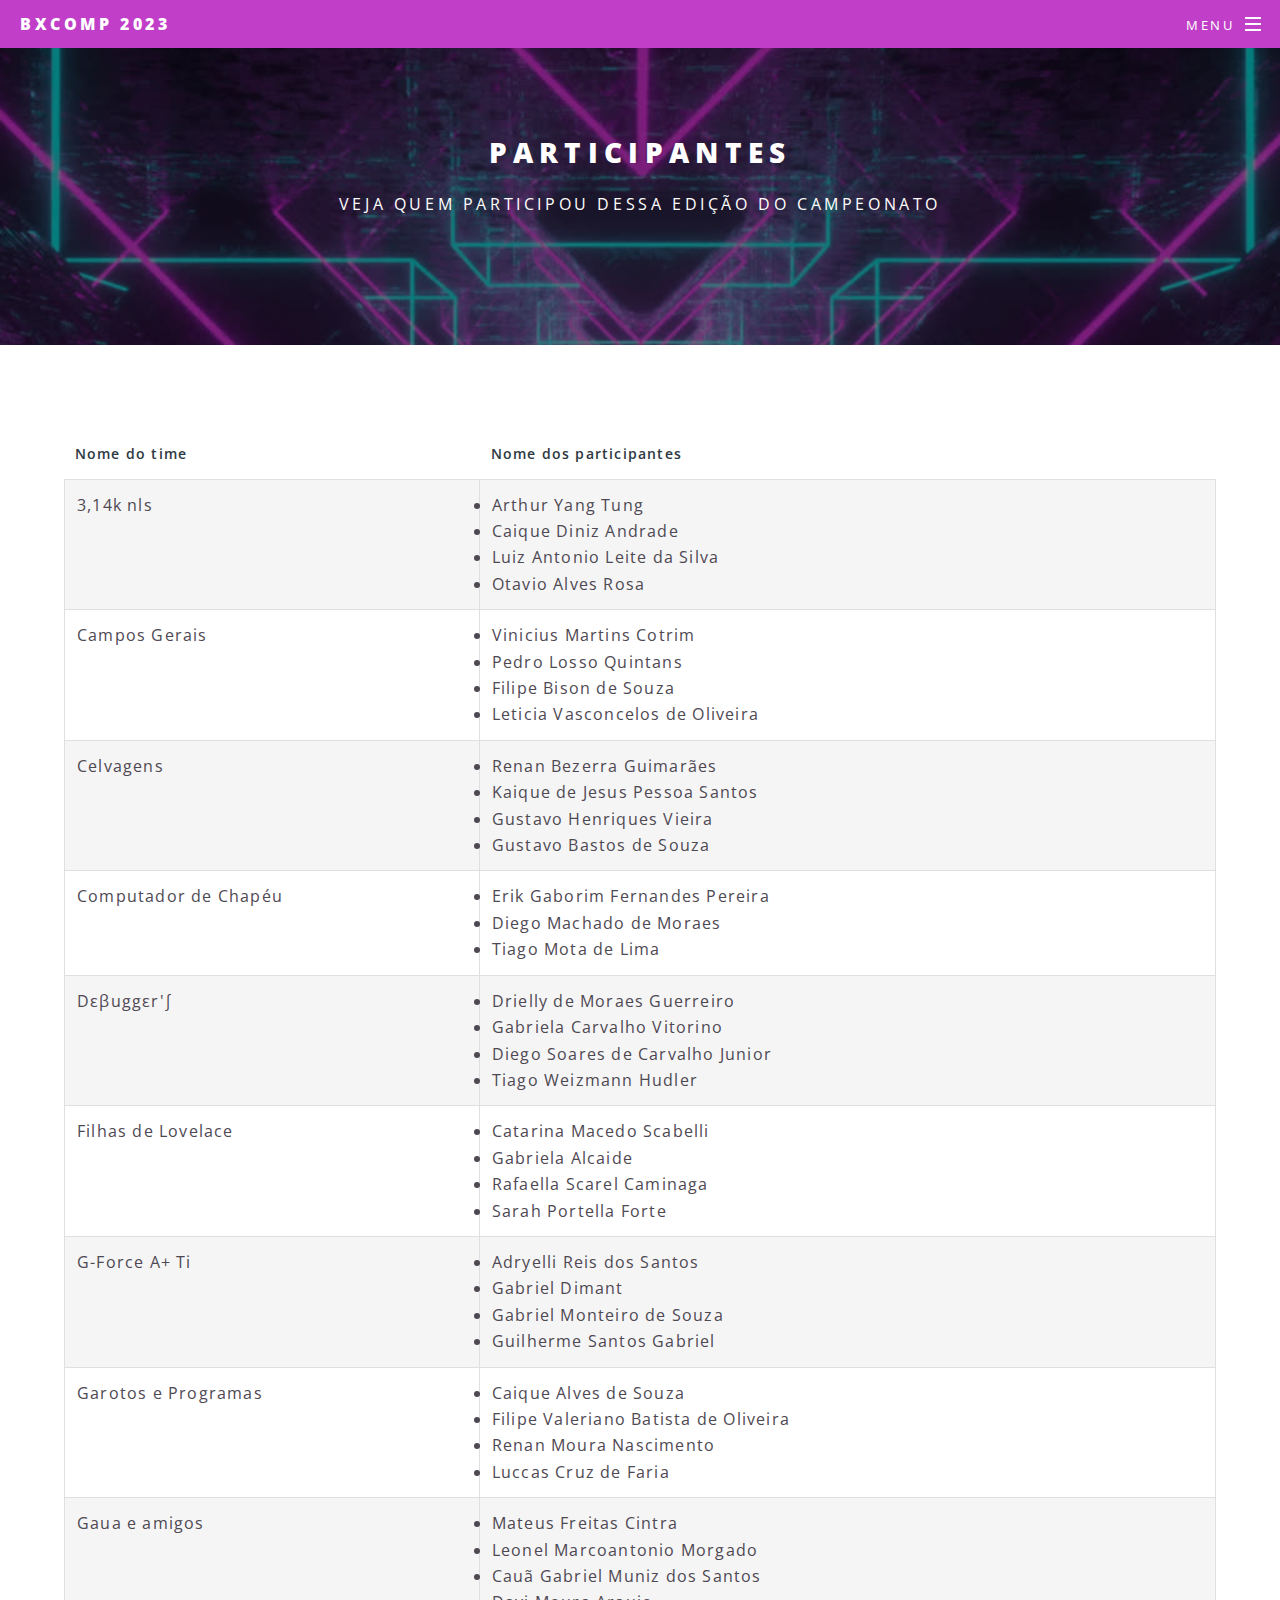
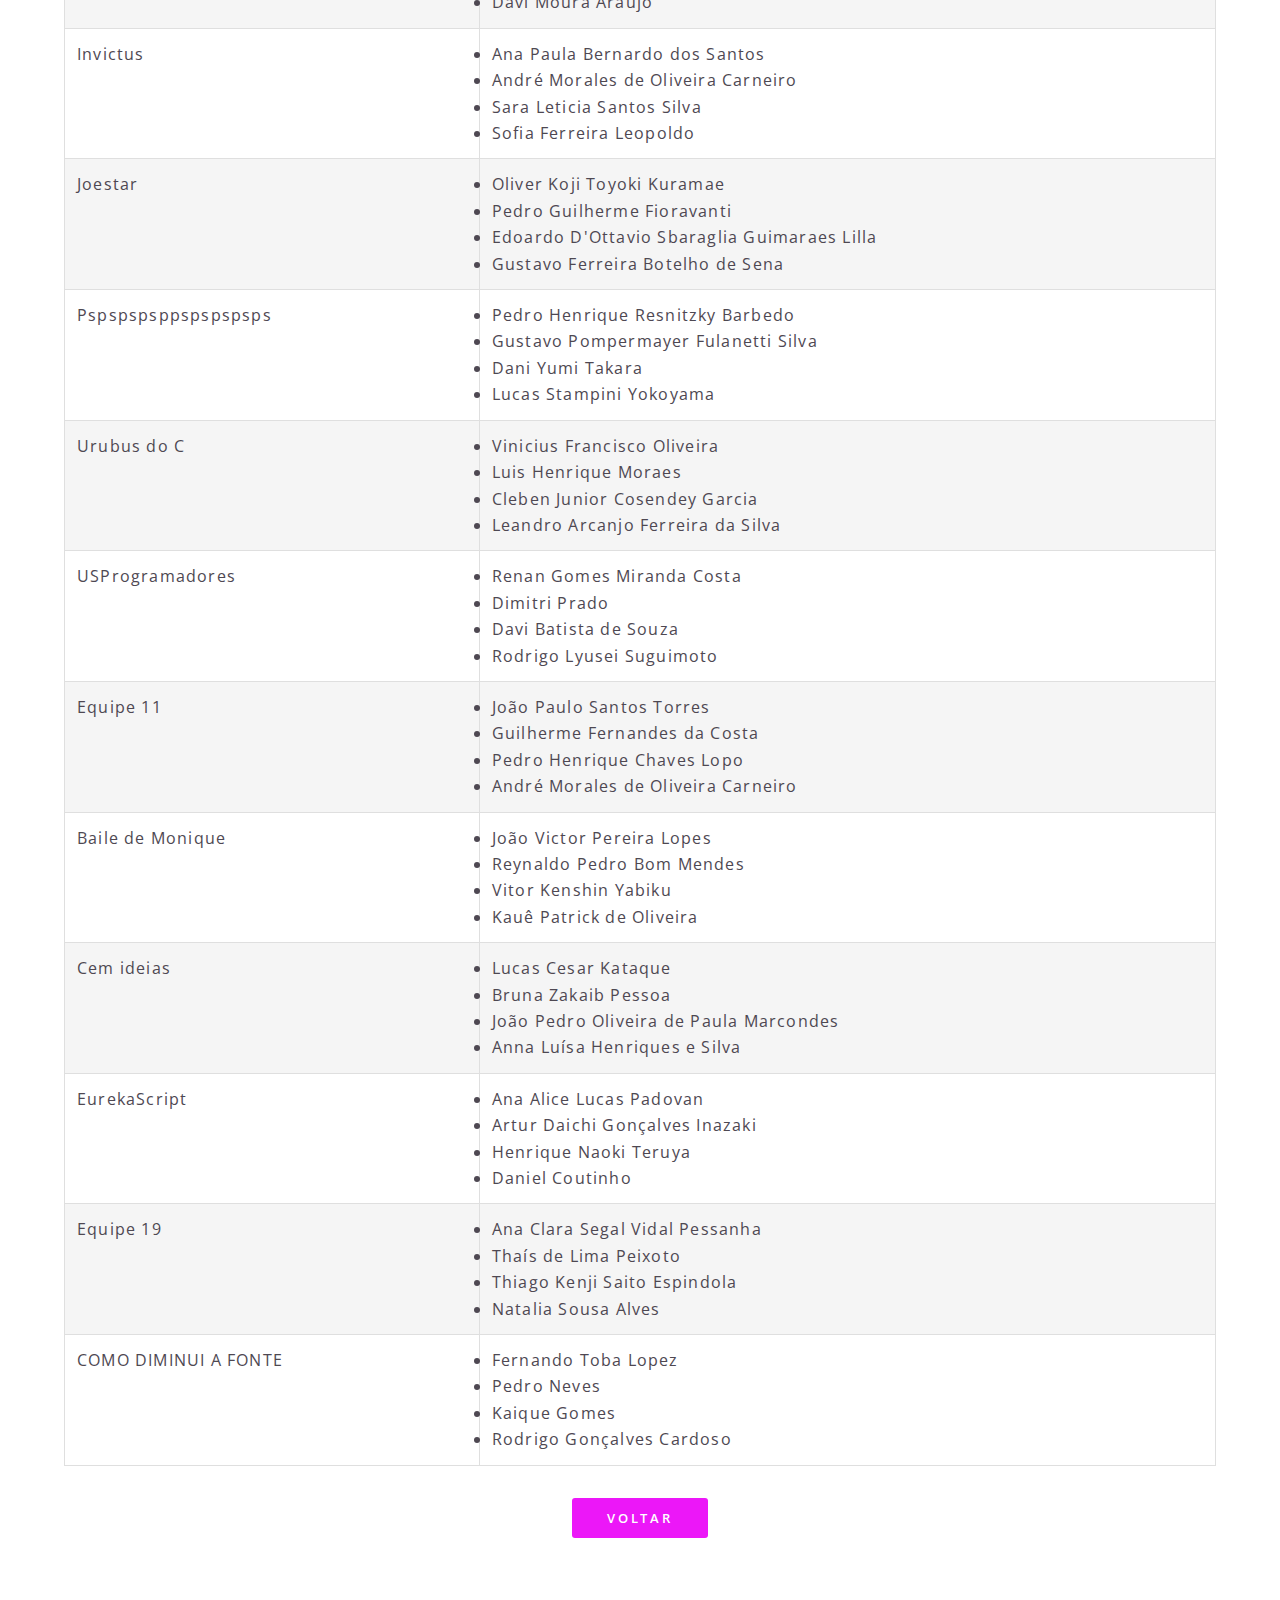
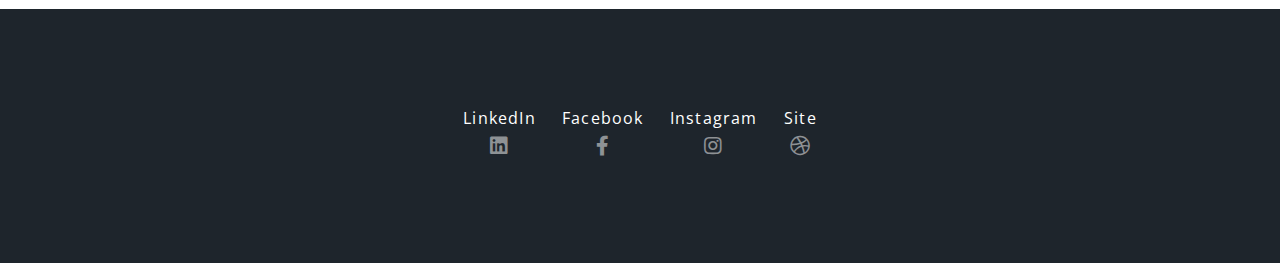
==== commit 6fe1abf4: "Consertar (nomes faltando) areaparticipante.html" ====
--- a/BxComp2023/assets/html/areaparticipante.html
+++ b/BxComp2023/assets/html/areaparticipante.html
@@ -111,7 +111,7 @@
                                 </tr>
                                 <tr>
                                     <td>Urubus do C</td>
-                                    <td><li>Vinicius Francisco Oliveira</li><li>Luis Henrique Moraes</li><li>Cleben Junior Cosendey Garcia</li></td>
+                                    <td><li>Vinicius Francisco Oliveira</li><li>Luis Henrique Moraes</li><li>Cleben Junior Cosendey Garcia</li><li>Leandro Arcanjo Ferreira da Silva</li></td>
                                 </tr>
                                 <tr>
                                     <td>USProgramadores</td>
@@ -119,11 +119,11 @@
                                 </tr>
                                 <tr>
                                     <td>Equipe 11</td>
-                                    <td><li>João Paulo Santos Torres</li><li>Guilherme Fernandes da Costa</li><li>Pedro Henrique Chaves Lopo</li></td>
+                                    <td><li>João Paulo Santos Torres</li><li>Guilherme Fernandes da Costa</li><li>Pedro Henrique Chaves Lopo</li><li>André Morales de Oliveira Carneiro</li></td>
                                 </tr>
                                 <tr>
                                     <td>Baile de Monique</td>
-                                    <td><li>João Victor Pereira Lopes</li><li>Reynaldo Pedro Bom Mendes</li><li>Vitor Kenshin Yabiku</li></td>
+                                    <td><li>João Victor Pereira Lopes</li><li>Reynaldo Pedro Bom Mendes</li><li>Vitor Kenshin Yabiku</li><li>Kauê Patrick de Oliveira</li></td>
                                 </tr>
                                 <tr>
                                     <td>Cem ideias</td>
@@ -205,4 +205,4 @@
 
 </body>
 
-</html>+</html>
